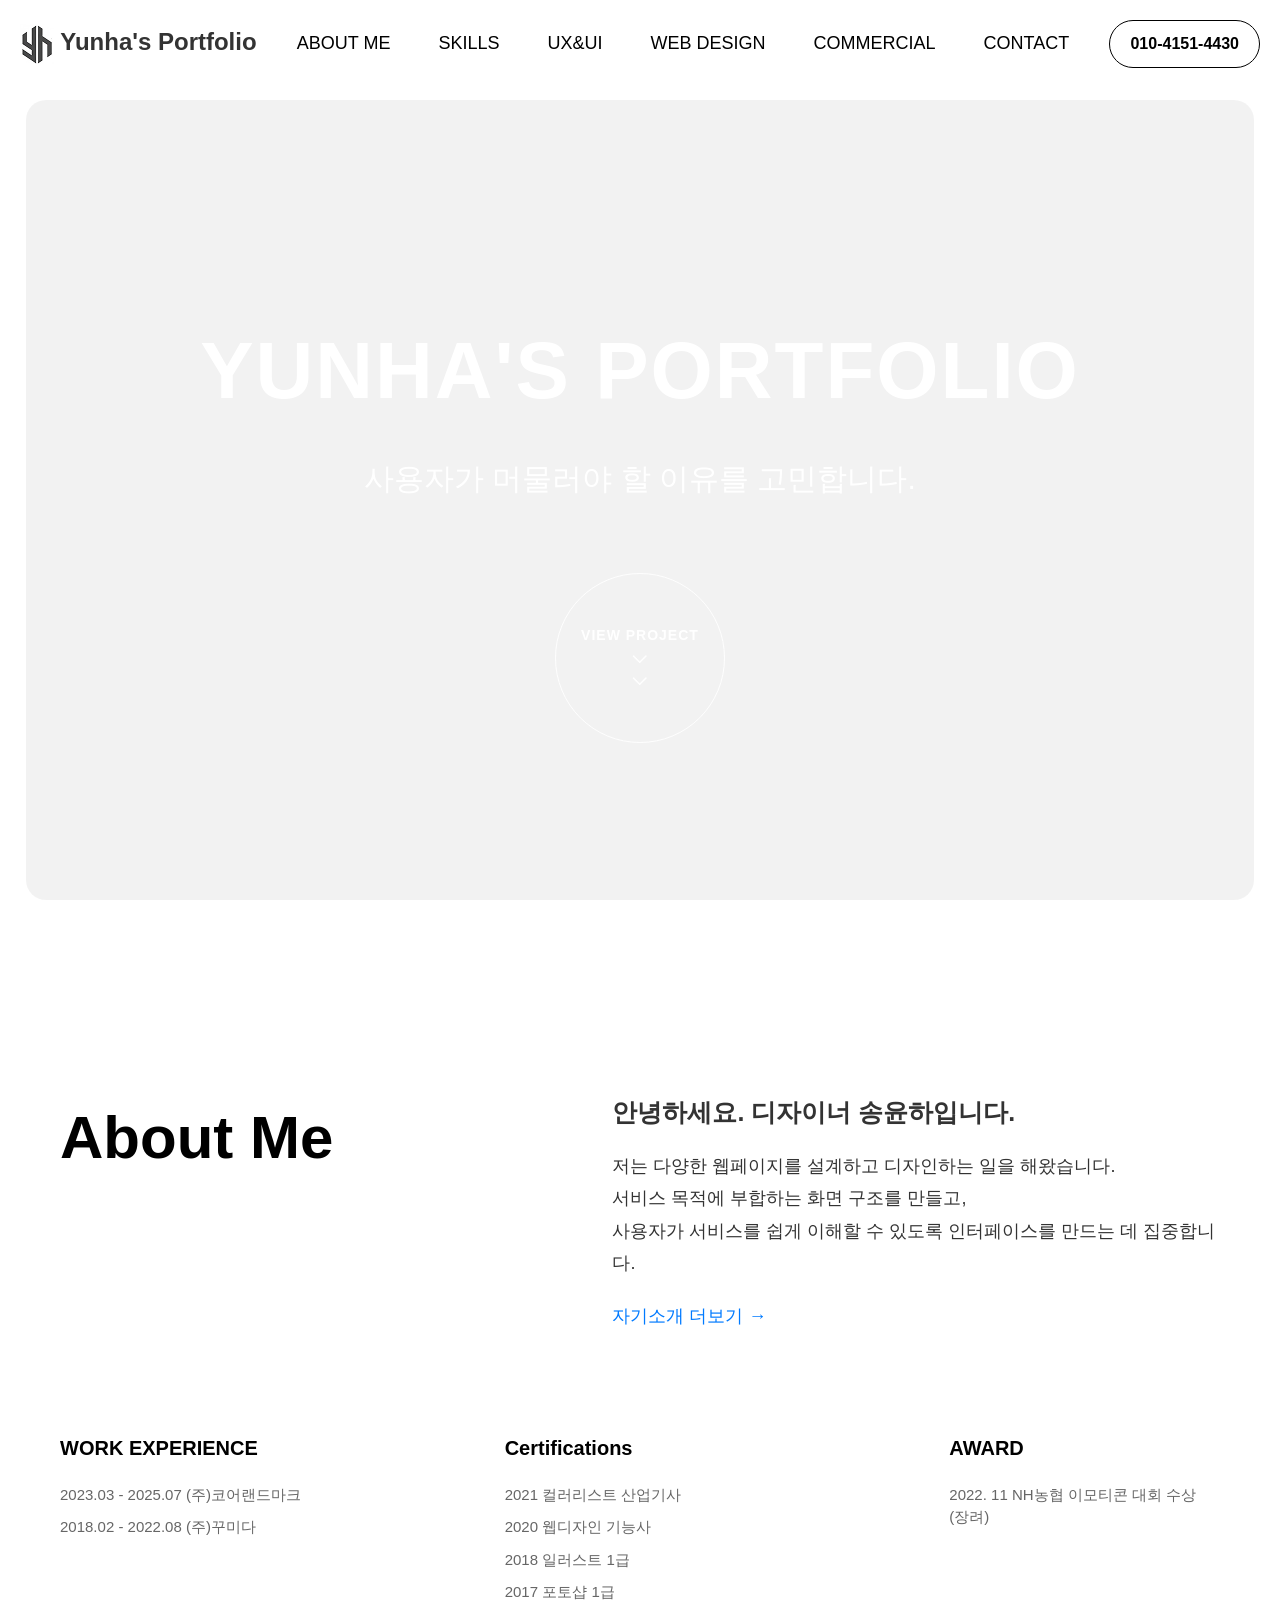
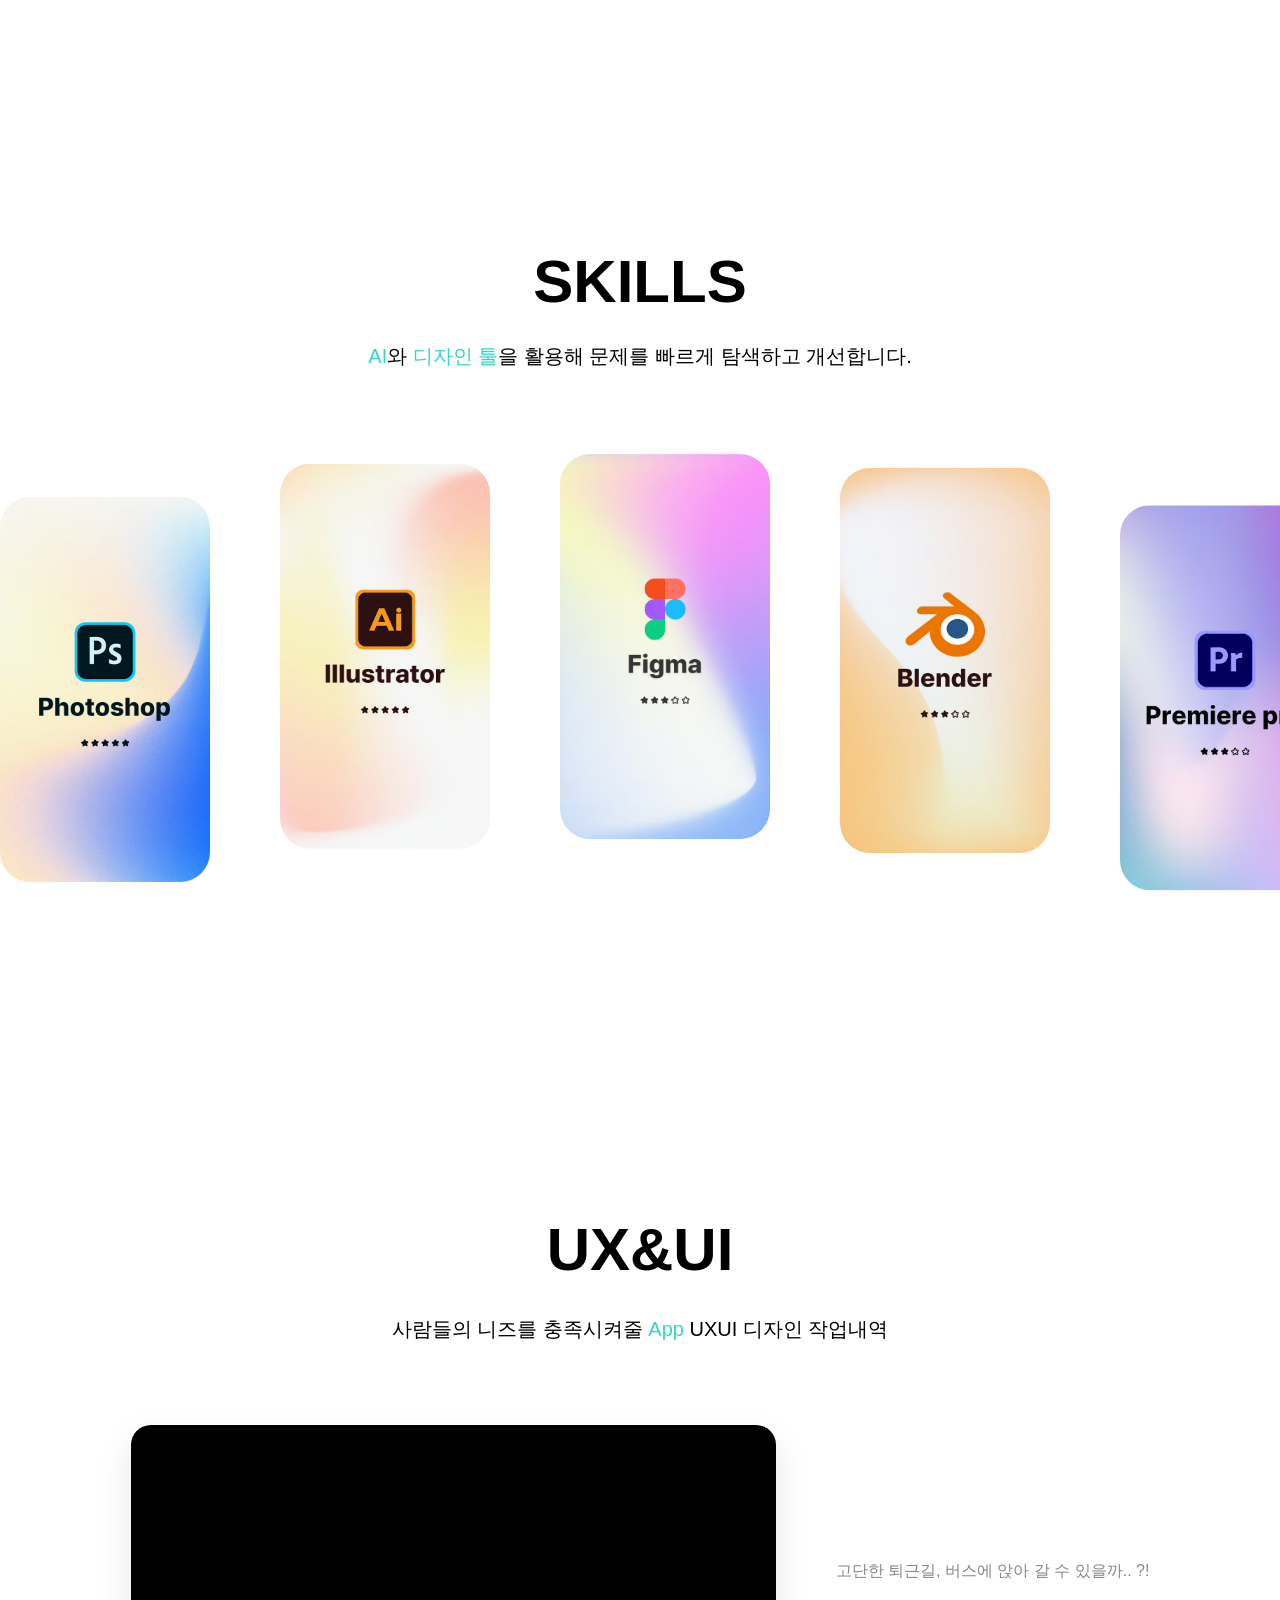
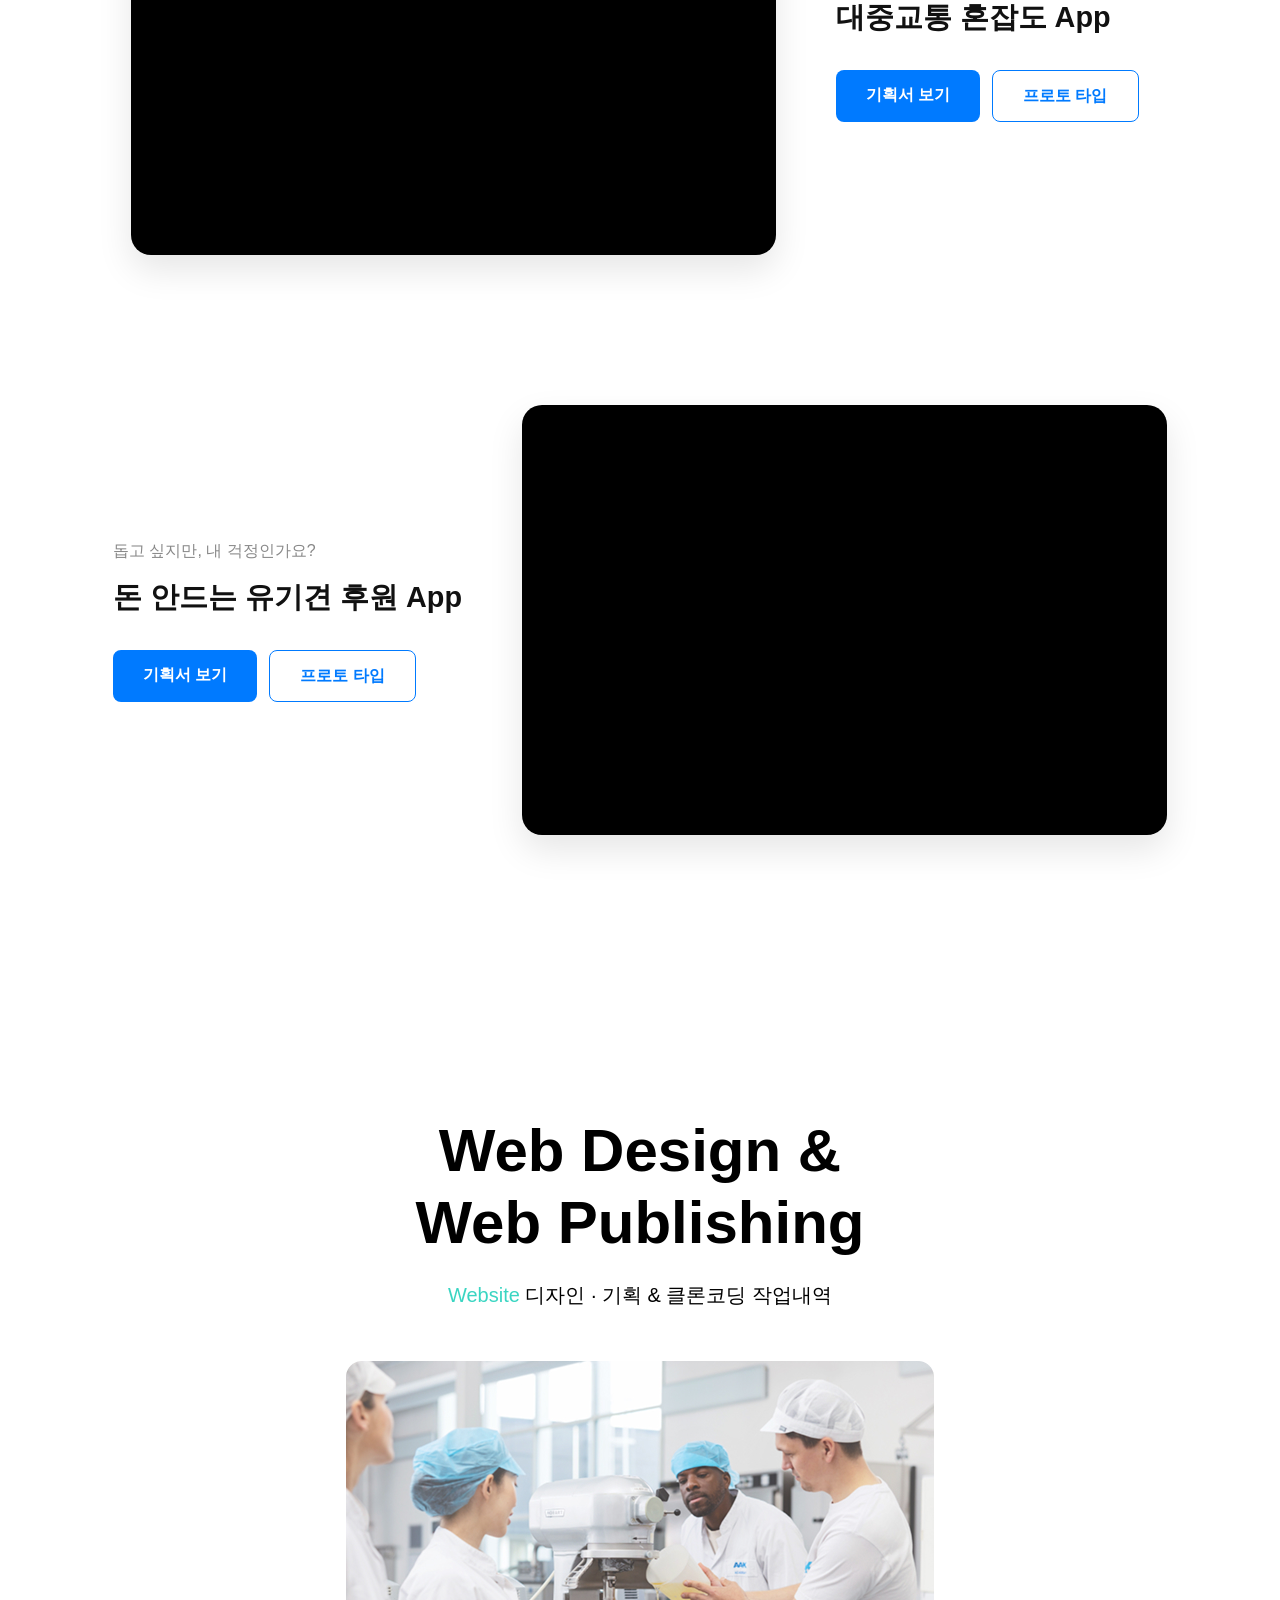
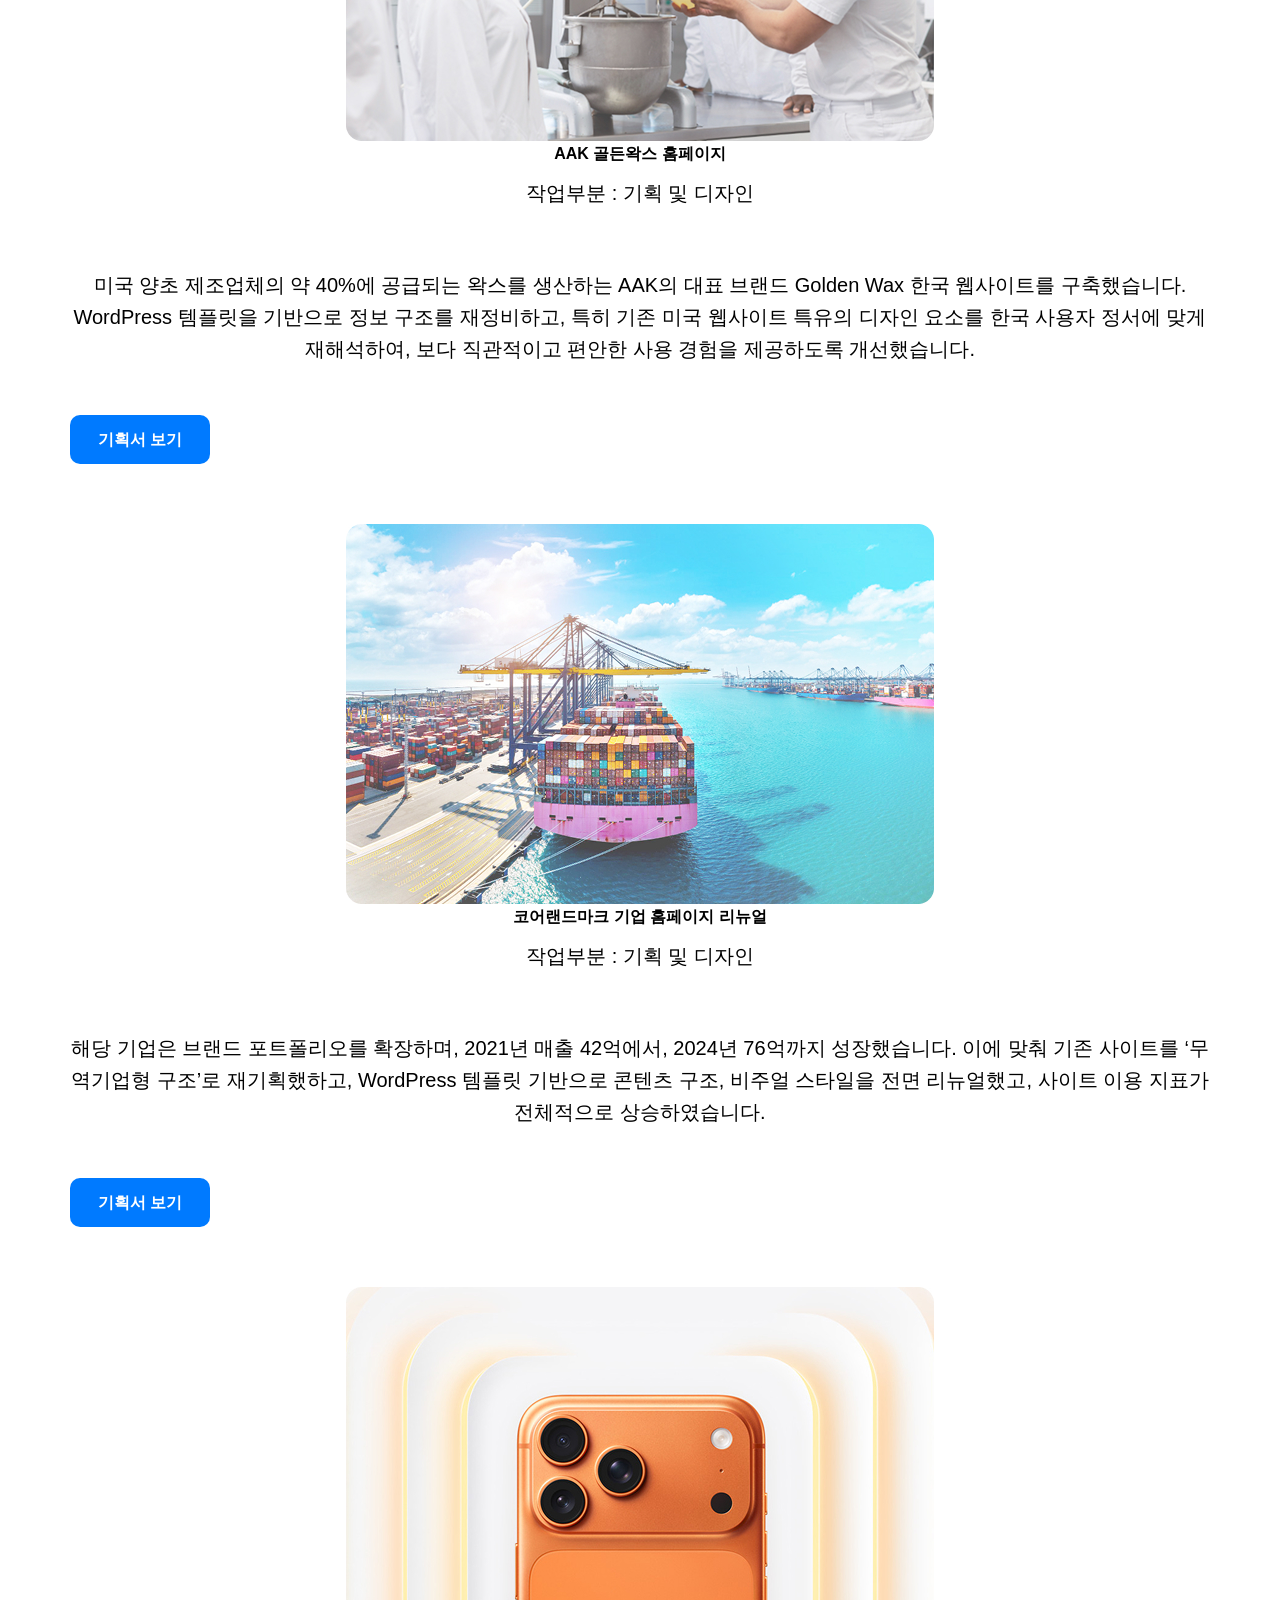
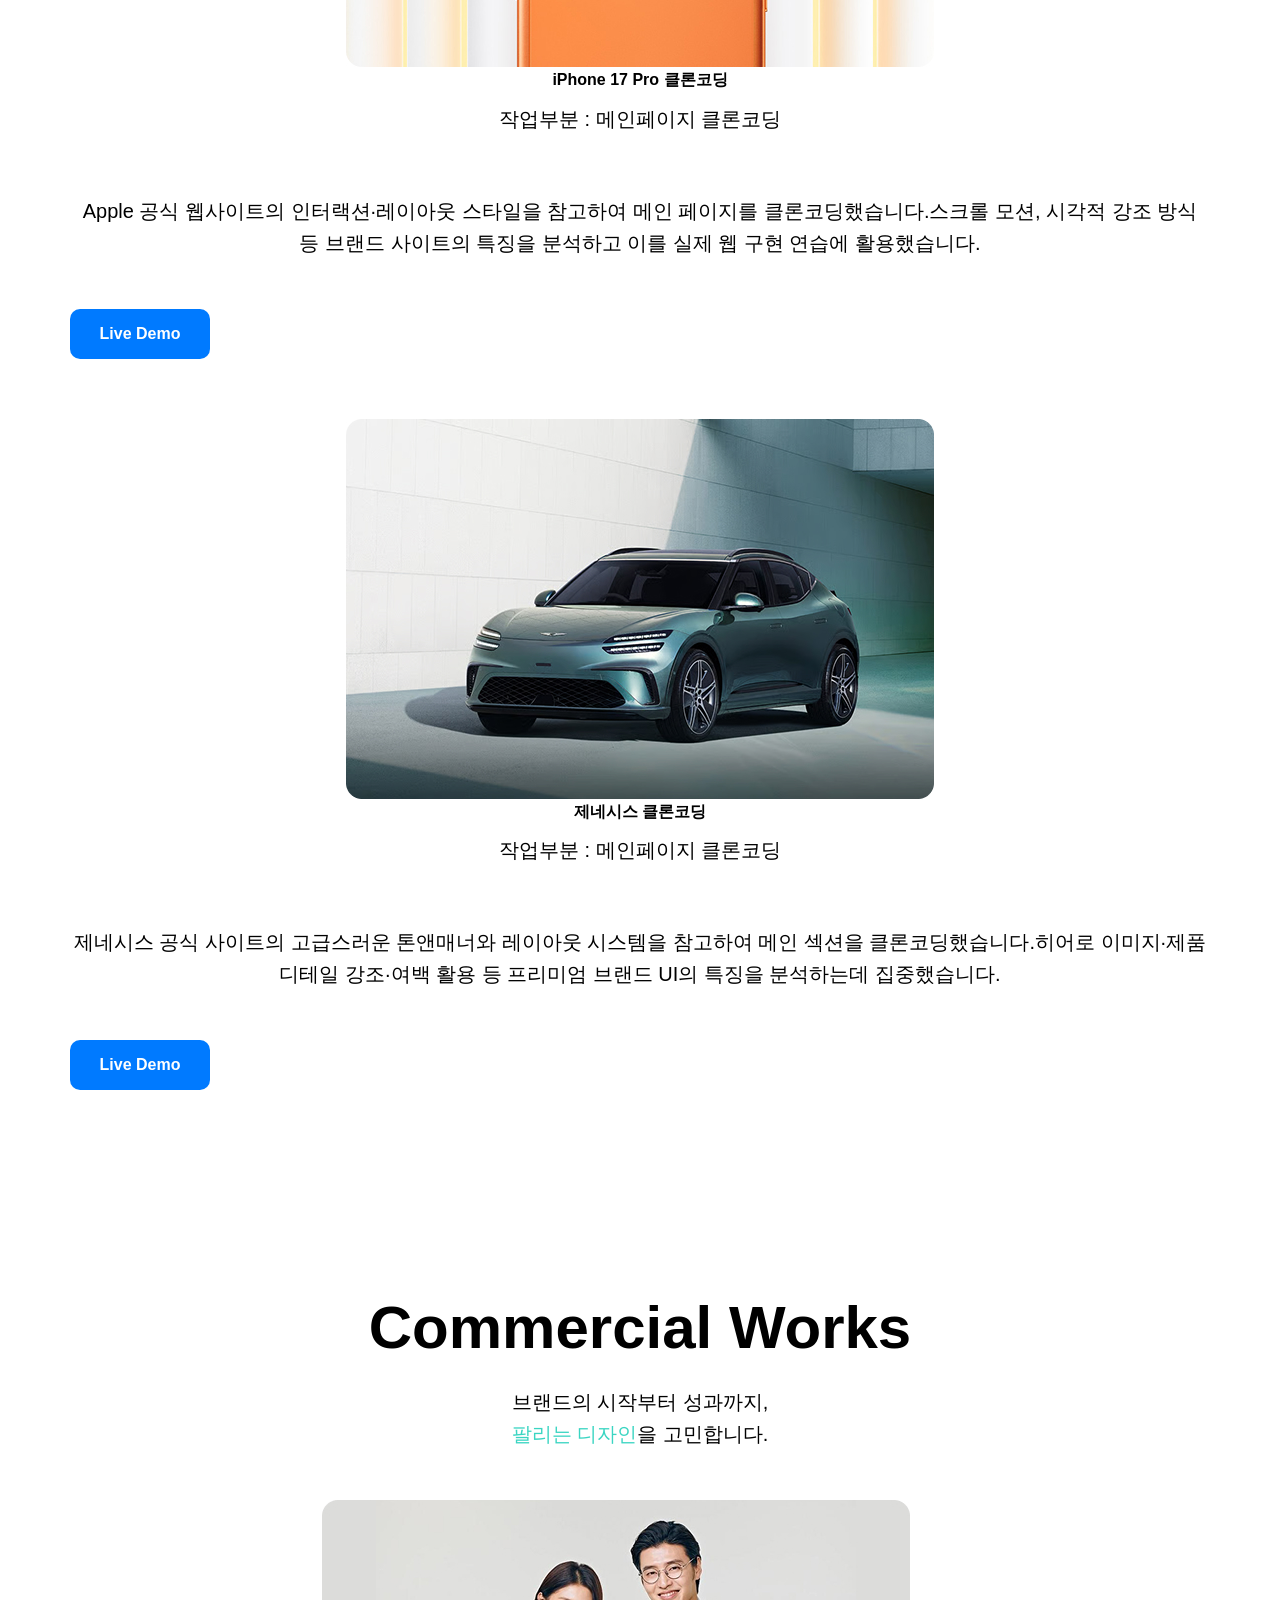
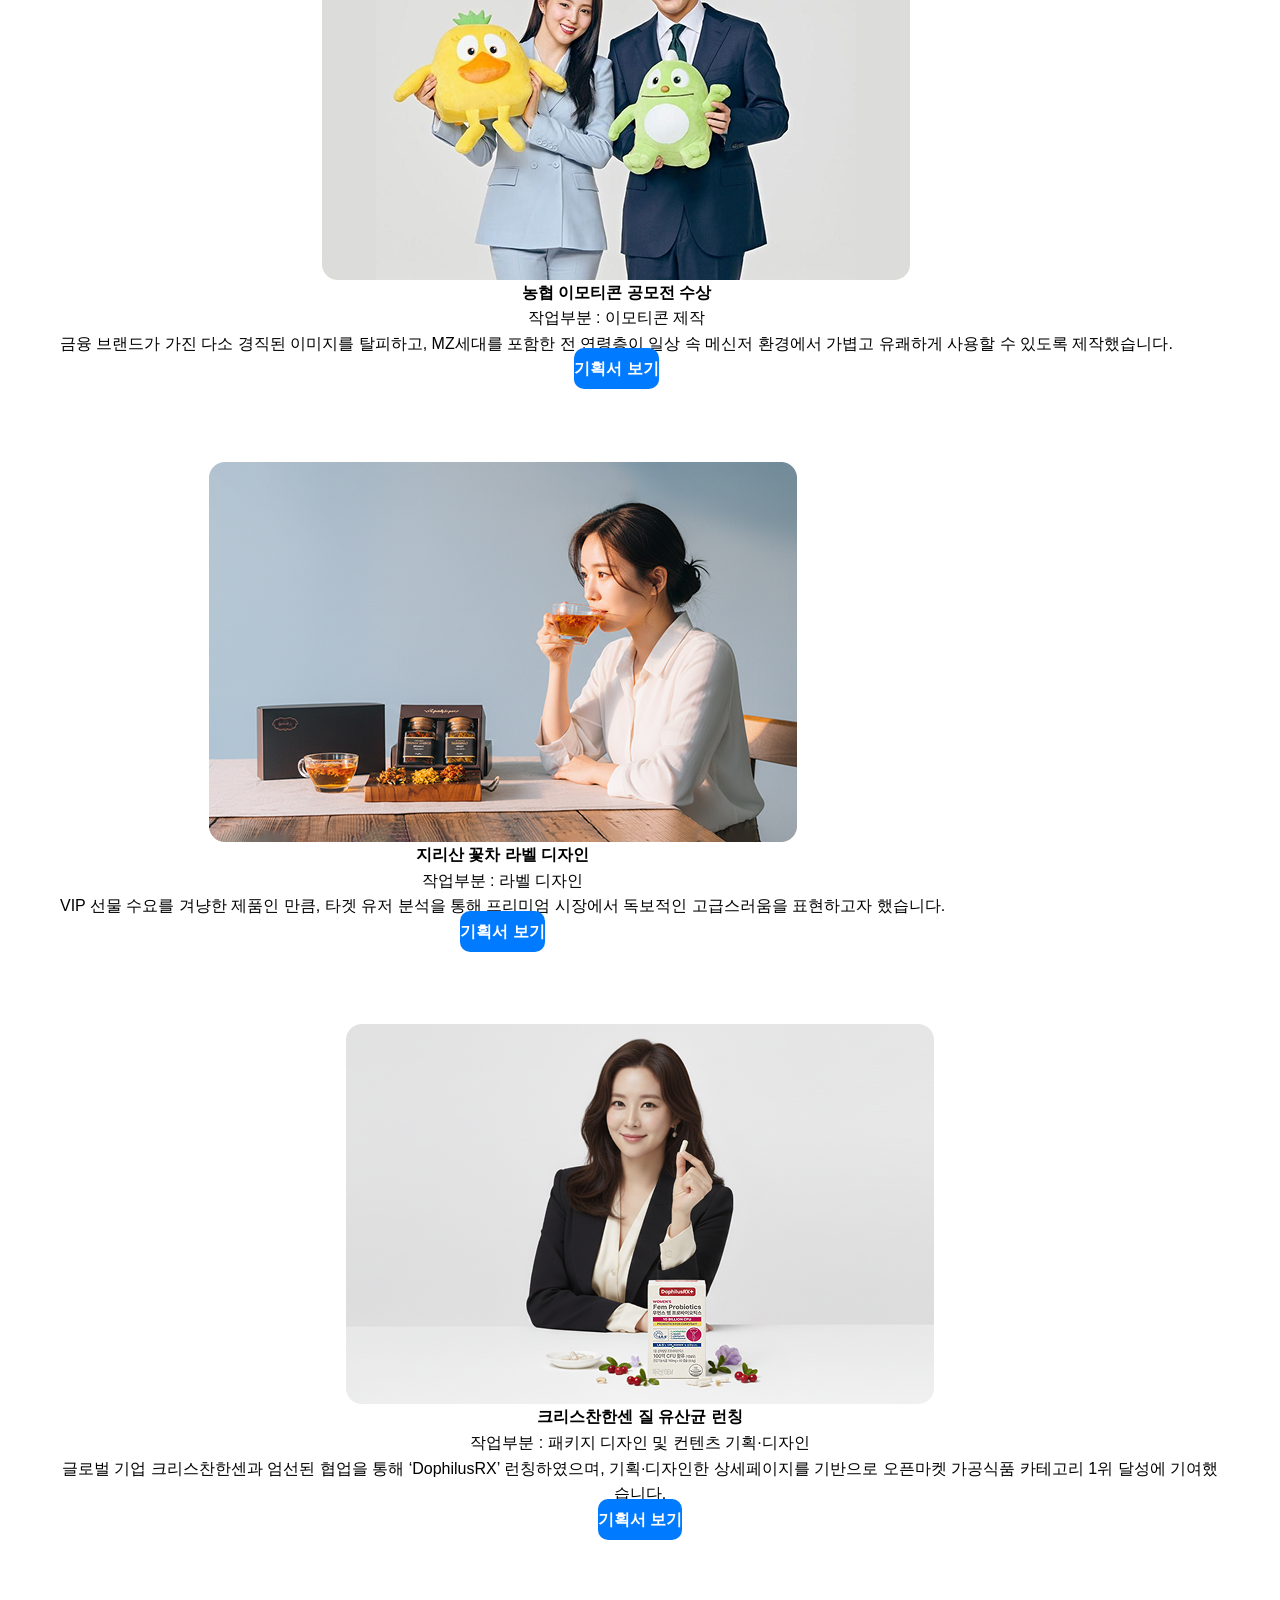
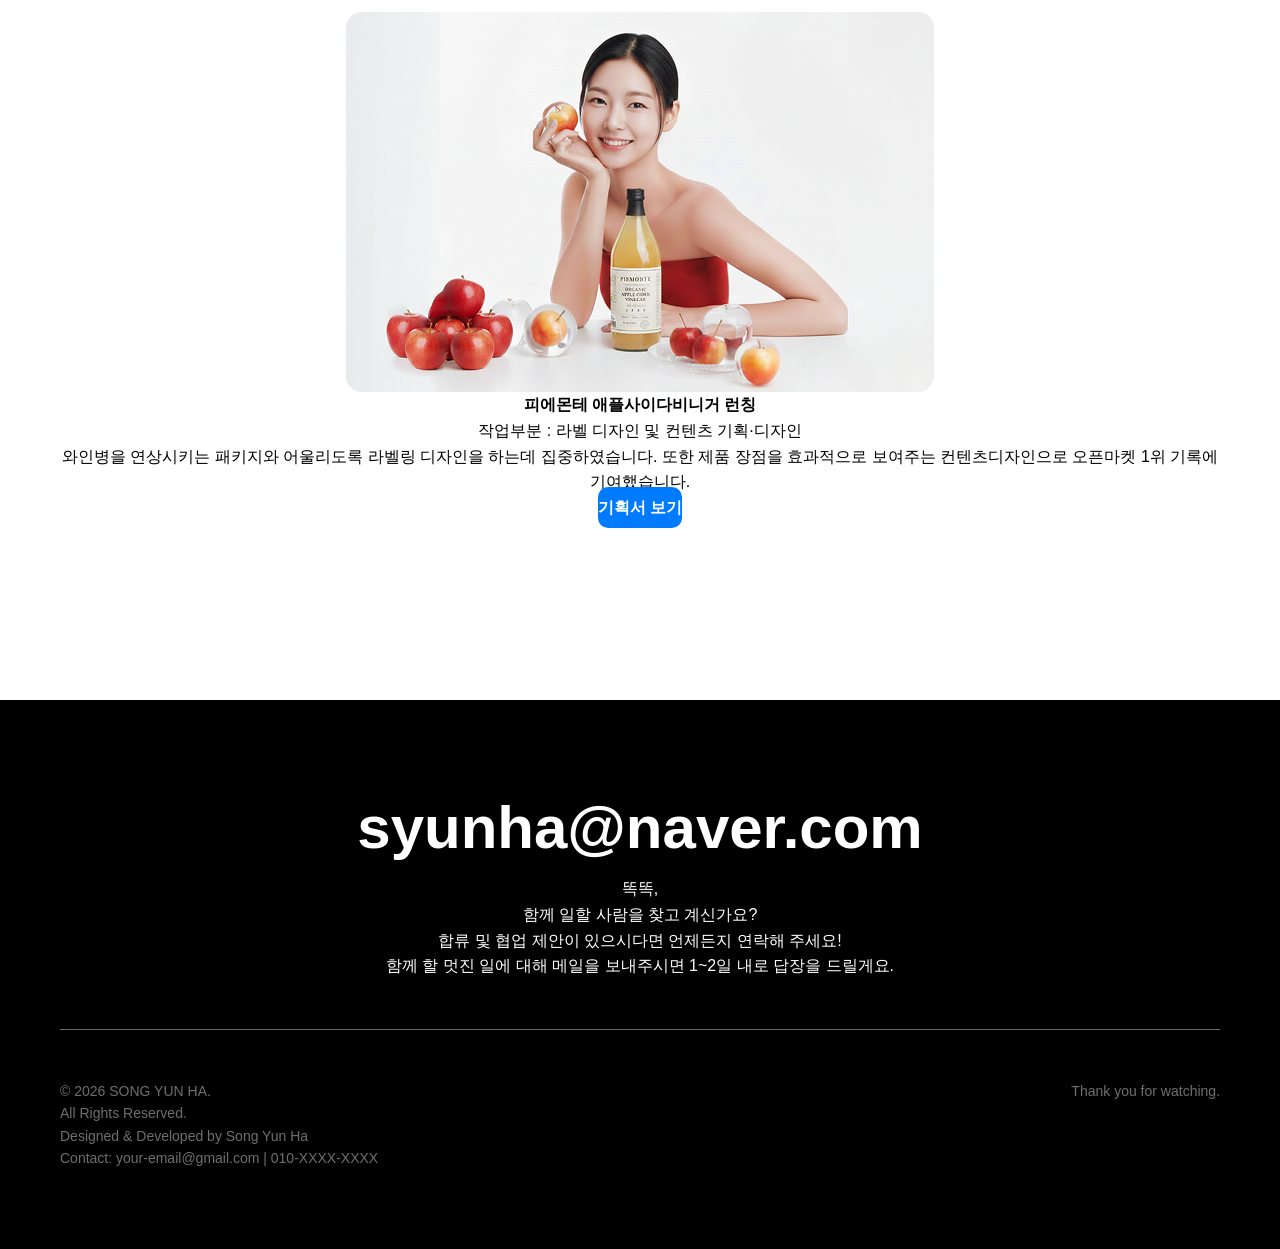
==== index.html @ 2dc56a73 "Update index.html" ====
<!DOCTYPE html>
<html lang="ko">
<head>
    <meta charset="UTF-8">
    <meta name="viewport" content="width=device-width, initial-scale=1.0">
    <title>Yunha's Portfolio</title>
    <link rel="stylesheet" href="style.css">
    <script src="script.js"></script>
</head>
<body>
    <div class="wrap">
        <header>
            <div class="header-container">
                <h1 div class="logo"><a href="https://syunha.github.io/yunha-portfolio/"><img src="img/logo.png" alt="Yunha's Portfolio"> Yunha's Portfolio</a></h1>
                <nav>
                    <ul class="nav-menu">
                        <li><a href="#about">ABOUT ME</a></li>
                        <li><a href="#skills">SKILLS</a></li>
                        <li><a href="#uxui">UX&UI</a></li>
                        <li><a href="#web">WEB DESIGN</a></li>
                        <li><a href="#commercial">COMMERCIAL</a></li>
                        <li><a href="#contact">CONTACT</a></li>
                    </ul>
                 </nav>
                 <div class="phone">010-4151-4430</div>
            </div>
        </header>
        <!--헤더종료-->
        <section class="hero">
            <div class="video-container">
                <video autoplay muted loop playsinline class="back-video">
                <source src="img/visual-movie.mp4" type="video/mp4">
            Your browser does not support the video tag.
                 </video>
            </div>
            <div class="overlay"></div>
            <div class="hero-content">
                <h1>YUNHA'S PORTFOLIO</h1>
                <p>사용자가 머물러야 할 이유를 고민합니다.</p>
                <a href="#about" class="view-project">VIEW PROJECT <br>⌵ <br>⌵</a>
            </div>
        </section>
        <!--hero end-->
        <section id="about" class="about-me">
            <div class="container">
                <div class="about-top">
                    <h2>About Me</h2>
                    <div class="intro-text">
                        <b>안녕하세요. 디자이너 송윤하입니다.</b><br>
                        <p>저는 다양한 웹페이지를 설계하고 디자인하는 일을 해왔습니다.<br>
                        서비스 목적에 부합하는 화면 구조를 만들고, <br>
                        사용자가 서비스를 쉽게 이해할 수 있도록 인터페이스를 만드는 데 집중합니다.</p>
                        <a class="me-more" target="_blank" href="https://brook-pruner-58c.notion.site/34ed8ecf4de480799799cbdf34595aac">자기소개 더보기 &rarr;</a>
                    </div>
                    
                </div>
                <!--어바웃 하단설명-->
                <div class="about-bottom">
                    <div class="WORK EXPERIENCE">
                        <h3>WORK EXPERIENCE</h3>
                        <ul>
                            <li>2023.03 - 2025.07 (주)코어랜드마크</li>
                            <li>2018.02 - 2022.08 (주)꾸미다</li>
                        </ul>
                    </div>
                    <div class="Certifications">
                        <h3>Certifications</h3>
                        <ul>
                            <li>2021 컬러리스트 산업기사 </li>
                            <li>2020 웹디자인 기능사</li>
                            <li>2018 일러스트 1급</li>
                            <li>2017 포토샵 1급</li>
                        </ul>
                    </div>
                    <div class="AWARD">
                        <h3>AWARD</h3>
                        <ul>
                            <li>2022. 11 NH농협 이모티콘 대회 수상 (장려)</li>
                        </ul>
                    </div>
                </div>        
            </div>
        </section>
        <!--aboutMe end-->
        <section id="skills" class="skills">
            <h3>SKILLS</h3>
            <p><span>AI</span>와 <span>디자인 툴</span>을 활용해 문제를 빠르게 탐색하고 개선합니다.</p>
            <div class="skills-wrapper">
                <ul class="skill-cards">
                    <li><img src="img/skill01.jpg"></li>
                    <li><img src="img/skill02.jpg"></li>
                    <li><img src="img/skill03.jpg"></li>
                    <li><img src="img/skill04.jpg"></li>
                    <li><img src="img/skill05.jpg"></li>
                    <li><img src="img/skill06.jpg"></li>
                    <li><img src="img/skill07.jpg"></li>
                    
                    <li><img src="img/skill01.jpg"></li>
                    <li><img src="img/skill02.jpg"></li>
                    <li><img src="img/skill03.jpg"></li>
                    <li><img src="img/skill04.jpg"></li>
                    <li><img src="img/skill05.jpg"></li>
                    <li><img src="img/skill06.jpg"></li>
                    <li><img src="img/skill07.jpg"></li>     
                </ul>
            </div>
        </section>
        <!--Skills end-->
<section id="uxui" class="uxui-section">
    <div class="container">
        <div class="uxui-header">
            <h3>UX&UI</h3>
            <p>사람들의 니즈를 충족시켜줄 <span>App</span> UXUI 디자인 작업내역</p>
        </div>

        <div class="uxui-list">
            <div class="uxui-item">
                <div class="uxui-video-box">
                    <video autoplay loop muted playsinline>
                        <source src="img/bus-passed-by.mp4" type="video/mp4">
                        브라우저가 비디오를 지원하지 않습니다.
                    </video>
                </div>
                <div class="uxui-text-box">
                    <p class="project-subtitle">고단한 퇴근길, 버스에 앉아 갈 수 있을까.. ?!</p>
                    <h4 class="project-title">대중교통 혼잡도 App</h4>
                    <p class="project-description"> </p>
                    <div class="uxui-btn-group">
                        <a href="#" class="btn-fill">기획서 보기</a>
                        <a href="#" class="btn-outline">프로토 타입</a>
                    </div>
                </div>
            </div>

            <div class="uxui-item">
                <div class="uxui-video-box">
                    <video autoplay loop muted playsinline>
                        <source src="img/cry_dog.mp4" type="video/mp4">
                        브라우저가 비디오를 지원하지 않습니다.
                    </video>
                </div>
                <div class="uxui-text-box">
                    <p class="project-subtitle">돕고 싶지만, 내
                        
                        
                        걱정인가요?</p>
                    <h4 class="project-title">돈 안드는 유기견 후원 App</h4>
                    <p class="project-description"></p>
                    <div class="uxui-btn-group">
                        <a href="#" class="btn-fill">기획서 보기</a>
                        <a href="#" class="btn-outline">프로토 타입</a>
                    </div>
                </div>
            </div>
        </div>
    </div>
</section>
        <!--UXUI end-->
        <section id="web" class="web">
            <div class="container">
                <h3>Web Design & <br> Web Publishing</h3>
                <p><span>Website</span> 디자인 · 기획 & 클론코딩 작업내역 </p>
                <div class="projects">
                    <!--web-card01-->
                    <a class="web-project-item" target="_blank" href="https://brook-pruner-58c.notion.site/AAK-34ed8ecf4de480ca98e1dc086113b2d6?pvs=143">
                        <img src="img/web01.jpg" alt="골든왁스홈페이지제작">
                        <h4>AAK 골든왁스 홈페이지 </h4>
                        <p>작업부분 : 기획 및 디자인</p>
                        <p>미국 양초 제조업체의 약 40%에 공급되는 왁스를 생산하는 AAK의 대표 브랜드 Golden Wax 한국 웹사이트를 구축했습니다. WordPress 템플릿을 기반으로 정보 구조를 재정비하고, 특히 기존 미국 웹사이트 특유의 디자인 요소를 한국 사용자 정서에 맞게 재해석하여, 보다 직관적이고 편안한 사용 경험을 제공하도록 개선했습니다.</p>
                        <div class="btns">
                            <span class="blue-btn">기획서 보기</span>
                        </div>
                    </a>
                    <!--web-card02-->
                    <a class="web-project-item" target="_blank" href="https://brook-pruner-58c.notion.site/34ed8ecf4de48092924ee8d7860ef06d?pvs=143">
                        <img src="img/web02.jpg" alt="기업홈페이지제작">
                        <h4>코어랜드마크 기업 홈페이지 리뉴얼</h4>
                        <p>작업부분 : 기획 및 디자인</p>
                        <p>해당 기업은 브랜드 포트폴리오를 확장하며, 2021년 매출 42억에서, 2024년 76억까지 성장했습니다. 이에 맞춰 기존 사이트를  ‘무역기업형 구조’로 재기획했하고, WordPress 템플릿 기반으로 콘텐츠 구조, 비주얼 스타일을 전면 리뉴얼했고, 사이트 이용 지표가 전체적으로 상승하였습니다.</p>
                        <div class="btns">
                             <span class="blue-btn">기획서 보기</span>
                        </div>
                    </a>
                    <!--web-card03-->
                    <a class="web-project-item" target="_blank">
                        <img src="img/web03.jpg" alt="아이폰17pro 클론코딩">
                        <h4>iPhone 17 Pro 클론코딩</h4>
                        <p>작업부분 : 메인페이지 클론코딩</p>
                        <p>Apple 공식 웹사이트의 인터랙션·레이아웃 스타일을 참고하여 메인 페이지를 클론코딩했습니다.스크롤 모션, 시각적 강조 방식 등 브랜드 사이트의 특징을 분석하고 이를 실제 웹 구현 연습에 활용했습니다.</p>
                        <div class="btns">
                            <span class="blue-btn">Live Demo</span>
                        </div>
                    </a>
                    <!--web-card04-->
                    <a class="web-project-item" target="_blank">
                        <img src="img/web04.jpg" alt="제네시스 클론코딩">
                        <h4>제네시스 클론코딩</h4>
                        <p>작업부분 : 메인페이지 클론코딩</p>
                        <p>제네시스 공식 사이트의 고급스러운 톤앤매너와 레이아웃 시스템을 참고하여 메인 섹션을 클론코딩했습니다.히어로 이미지·제품 디테일 강조·여백 활용 등 프리미엄 브랜드 UI의 특징을 분석하는데 집중했습니다.</p>
                        <div class="btns">
                            <span class="blue-btn">Live Demo</span>
                        </div>
                    </a>
                </div>
            </div>
        </section>
        <!--web end-->
        <section id="commercial" class="commercial-work">
            <div class="container">
                <h3>Commercial Works</h3>
                <p> 브랜드의 시작부터 성과까지,  <br> <span>팔리는 디자인</span>을 고민합니다. </p>
                <div class="project">
                    <!--web-card01-->
                    <a class="work-project-item" target="_blank" href="https://brook-pruner-58c.notion.site/NH-34ed8ecf4de48077bb7ec586a445d5c5?pvs=143">
                        <img src="img/work01.jpg" alt="농협공모전">
                        <h4>농협 이모티콘 공모전 수상</h4>
                        <p>작업부분 : 이모티콘 제작</p>
                        <p>금융 브랜드가 가진 다소 경직된 이미지를 탈피하고, 
                        MZ세대를 포함한 전 연령층이 
                        일상 속 메신저 환경에서 가볍고 유쾌하게 사용할 수 있도록 제작했습니다.
                        </p>
                        <div class="btns">
                            <span class="blue-btn">기획서 보기</span>
                        </div>
                    </a>
                    <!--web-card02-->
                    <a class="work-project-item" target="_blank" href="https://brook-pruner-58c.notion.site/34ed8ecf4de480e49a1cded2dd2a297a?pvs=143">
                        <img src="img/work02.jpg" alt="꽃차">
                        <h4>지리산 꽃차 라벨 디자인 </h4>
                        <p>작업부분 : 라벨 디자인</p>
                        <p>VIP 선물 수요를 겨냥한 제품인 만큼, 타겟 유저 분석을 통해 프리미엄 시장에서 독보적인 고급스러움을 표현하고자 했습니다.</p>
                        <div class="btns">
                            <span class="blue-btn">기획서 보기</span>
                        </div>
                    </a>
                    <!--web-card03-->
                    <a class="work-project-item" target="_blank" href="https://brook-pruner-58c.notion.site/34ed8ecf4de480ebadc7df8307a63fa1?pvs=143">
                        <img src="img/work03.jpg" alt="크리스찬한센 유산균">
                        <h4>크리스찬한센 질 유산균 런칭</h4>
                        <p>작업부분 : 패키지 디자인 및 컨텐츠 기획·디자인</p>
                        <p>글로벌 기업 크리스찬한센과 엄선된 협업을 통해 ‘DophilusRX’ 런칭하였으며, 기획·디자인한 상세페이지를 기반으로 오픈마켓 가공식품 카테고리 1위 달성에 기여했습니다.</p>
                        <div class="btns">
                            <span class="blue-btn">기획서 보기</span>
                        </div>
                    </a>
                    <!--web-card04-->
                    <a class="work-project-item" target="_blank" href="https://brook-pruner-58c.notion.site/34ed8ecf4de480d0826bfb5e28fa6d11?pvs=143">
                        <img src="img/work04.jpg" alt="피에몬테 애플사이다비니거">
                        <h4>피에몬테 애플사이다비니거 런칭</h4>
                        <p>작업부분 : 라벨 디자인 및 컨텐츠 기획·디자인</p>
                        <p>와인병을 연상시키는 패키지와 어울리도록 라벨링 디자인을 하는데 집중하였습니다. 또한 제품 장점을 효과적으로 보여주는 컨텐츠디자인으로 오픈마켓 1위 기록에 기여했습니다.</p>
                        <div class="btns">
                            <span class="blue-btn">기획서 보기</span>
                        </div>
                    </a>
                </div>  
            </div>
        </section>
        <!--work end-->
        <footer id="contact">
           <div class="container">
            <h3 >syunha@naver.com</h3>
            <p>똑똑, <br>함께 일할 사람을 찾고 계신가요?<br>
                합류 및 협업 제안이 있으시다면 언제든지 연락해 주세요!<br>
                함께 할 멋진 일에 대해 메일을 보내주시면 1~2일 내로 답장을 드릴게요.
            </p>
            <div class="myinfo">
                <p>© 2026 SONG YUN HA. <br>
                All Rights Reserved. <br>
                Designed & Developed by Song Yun Ha  <br>
                Contact: your-email@gmail.com | 010-XXXX-XXXX</p>
                <p>Thank you for watching.</p>
                
            </div>
            
        </div> 
        </footer>
    </div>
</body>
</html>
---- style.css ----
/*-초기화-*/

* {
    margin: 0;
    padding: 0;
    box-sizing: border-box;
}
html{
    scroll-behavior: smooth;
}
body {
     font-family: 'Pretendard', sans-serif; line-height: 1.6;
      color: black; 
    }

a {
    text-decoration: none;
    color: inherit;
}

li {
    list-style: none;
}

img {
    max-width: 100%;
    vertical-align: middle;
}

/*-------공통 레이아웃 컨테이너 -----------*/
.container {
    width: 100%;
    max-width: 1200px; /* 시안 기준 너비 */
    margin: 0 auto;    /* 중앙 정렬 */
    padding: 80px 20px; /* 섹션 간 간격 */
    
}
.container h3{
    font-size: 60px;
    
}
.container > p{
    text-align: center;
}
/*------header------------*/
header {
    
    width: 100%;
    position: fixed;
    top: 0;
    background: rgba(255,255,255,0.9);
    z-index: 1000;
    color: black;
}
.header-container{
    display: flex;
    justify-content: space-between;
    align-items: center;
    padding: 20px;
}

.nav-menu {
    display: flex;
    list-style: none;
    gap: 48px;
}

header h1{
    font-size: 24px;
    color: #333;
}
header ul li a{
    font-size: 18px;
    font-weight: 450;
}
header .phone{
    border: 1px solid black;
    padding: 10px 20px;
    border-radius: 30px;
    font-weight: bold;
    background-color: white;
}

/*------hero------------*/
.hero {
    position: relative; /* 영상과 오버레이의 기준점 */
    width: 96%;
    height: 800px;
    display: flex;
    justify-content: center;
    align-items: center;
    overflow: hidden; /* 영상이 삐져나가지 않게 */
    color: #fff;
    margin: 100px auto;
    border-radius: 20px;
}
/* 영상 컨테이너 */
.video-container {
    position: absolute;
    top: 0;
    left: 0;
    width: 100%;
    height: 100%;
    z-index: -2; /* 가장 뒤로 보내기 */
}

.back-video {
    width: 100%;
    height: 100%;
    object-fit: cover; /* 중요: 영상 비율 유지하며 꽉 채움 */
}

/* 어두운 오버레이 (영상이 밝으면 글자가 안 보이므로 필수) */
.overlay {
    position: absolute;
    top: 0;
    left: 0;
    width: 100%;
    height: 100%;
    background: rgba(0, 0, 0, 0.05); /* 숫자를 조절해 밝기 조절 */
    z-index: -1; /* 영상보다는 위, 글자보다는 아래 */
}

/* 중앙 콘텐츠 */
.hero-content {
    text-align: center;
    z-index: 1; /* 가장 위로 올림 */
}

.hero-content h1 {
    font-size: 5rem; /* 시안에 맞춰 조절 */
    font-weight: 900;
    letter-spacing: 2px;
    margin-bottom: 20px;
    padding-top: 50px;
}
.hero-content p{
    font-size: 30px;
    margin-bottom: 70px;
}
.hero-content .view-project {
    display: inline-flex; /* 텍스트와 화살표(⌵) 수직 중앙 정렬 */
    justify-content: center;
    align-items: center;
    width: 170px; /* 버튼의 지름 (동그란 원의 크기) */
    height: 170px; 
    border-radius: 50%; /* 완벽한 원형 생성 */
    
    /* 시안처럼 폰트 스타일링 */
    font-family: 'Montserrat', sans-serif; /* 영문 Montserrat 폰트 사용 추천 */
    font-size: 14px;
    font-weight: 600;
    letter-spacing: 1px; /* 자간을 살짝 벌려 세련미 추가 */
    text-decoration: none; /* a 태그 밑줄 제거 */
    
    /* 6. 시안처럼 테두리 및 배경 설정 (호버 전) */
    border: 1px solid rgba(255, 255, 255, 0.9); /* 연한 흰색 테두리 */
    background-color: transparent; /* 투명 배경 */
    color: #fff; /* 글자색 흰색 */
    
    /* 7. 트랜지션 (호버 시 부드러운 변화) */
    transition: all 0.5s ease;
    
    cursor: pointer;
    position: relative;
}
/* 8. 호버 시 효과 (색상이 차오르는 느낌) */
.view-project:hover {
    border-color: #007AFF; /* 테두리 색상 파란색으로 변경 */
    color: #fff; /* 글자색 흰색 유지 */
    box-shadow: 0 10px 30px rgba(0, 122, 255, 0.3); /* 은은한 파란색 그림자 추가 */
}

/* =========================================
   9. 호버 시 배경색이 차오르는 가상 요소 (After)
   ========================================= */
.view-project::after {
    content: '';
    position: absolute;
    top: 50%;
    left: 50%;
    transform: translate(-50%, -50%) scale(0); /* 처음에는 중앙에서 크기가 0 */
    width: 100%;
    height: 100%;
    background-color: #007AFF; /* 차오를 파란색 */
    border-radius: 50%; /* 원형 유지 */
    z-index: -1; /* 텍스트보다 뒤에 배치 */
    transition: all 0.4s ease; /* 호버 시 나타나는 속도 */
}

/* 10. 호버 시 가상 요소 크기 키우기 */
.view-project:hover::after {
    transform: translate(-50%, -50%) scale(1); /* 크기가 100%로 확대되며 색이 차오름 */
}
/*------about-me------------*/
.about-me {
    padding: 10px 0; /* 위아래 섹션 여백 */
}

/* 1. 상단 영역: 2단 레이아웃 */
.about-top {
    display: flex;
    justify-content: space-between; /* 좌우 끝으로 밀기 */
    align-items: flex-start;
    margin-bottom: 80px; /* 상단과 하단 사이 간격 */
}

.about-top h2 {
    font-size: 60px; /* 시안처럼 큼직하게 */
    font-weight: bold;
    flex: 1; /* 왼쪽 공간 차지 */
}

.about-top .intro-text {
    flex: 1.1; /* 소개글 공간을 제목보다 조금 더 넓게 */
    font-size: 18px;
    line-height: 1.8;
    color: #333;
}

/* 2. 하단 영역: 3단 레이아웃 */
.about-bottom {
    display: flex;
    justify-content: space-between; /* 3개 요소를 균등 간격으로 */
    gap: 15%; /* 박스 사이 간격 */
    /* border-top: 1px solid #000; 시안에 있는 검정 구분선 */
    padding-top: 20px;
}

/* 3단 각각의 박스 설정 */
.about-bottom > div {
    flex: 1; /* 3개가 정확히 1:1:1 비율로 나뉨 */
}

.about-bottom h3 {
    font-size: 20px;
    font-weight: bold;
    margin-bottom: 20px;
    color: #000;
}

.about-bottom ul {
    list-style: none; /* 불렛 제거 */
    padding: 0;
}

.about-bottom li {
    font-size: 15px;
    color: #666;
    margin-bottom: 10px;
    line-height: 1.5;
}

.about-me .about-top .intro-text b{
    font-size: 25px;
    font-weight: 600;
}
.about-me .about-top .intro-text p{
    margin-top: 15px;
    margin-bottom: 20px;
}


.me-more {
    display: inline-block; /* 이동 효과를 위해 블록 요소 성질을 줍니다 */
    text-decoration: none;
    color: #007AFF; /* 원하는 색상으로 변경 */
    font-weight:400;
    transition: transform 0.3s ease; /* 0.3초 동안 부드럽게 움직이도록 설정 */
}

/* 마우스를 올렸을 때(hover) 효과 */
.me-more:hover {
    opacity: 0.7;
    transform: translateX(10px); /* 오른쪽으로 10px 이동 */
}

/*------skills------------*/
.skills {
    text-align: center;
    width: 100%;
    overflow: hidden; 
    padding: 130px 0 100px; /* 위아래 여백을 더 넓게 해서 궤도 공간 확보 */
}
.skills h3{
    font-size: 60px;
}
.skills p{
    padding-top: 10px;
    font-size: 20px;
}
.skills span{
    color:#3AD5C2 ;
}

.skills-wrapper {
    display: flex;
    align-items: center;
    height: 550px; /* 타원이 그려질 전체 높이를 넉넉히 잡습니다 */
    overflow: visible;
}

.skill-cards {
    display: flex;
    list-style: none;
    padding: 0;
    margin: 0;
    gap: 70px; /* 간격은 70px 유지 */
    will-change: transform;
    width: max-content; /* 자식 요소 너비만큼 길어지게 설정 */
}

.skill-cards li {
    width: 210px; /* 카드 크기를 적절히 조절 */
    flex-shrink: 0;
}
.skill-cards li img {
    width: 100%;
    /* 3. 디자인의 생명인 보더 레디우스 추가 */
    border-radius: 30px; 
    /* 이미지 하단이 삐져나오지 않게 방지 */
    overflow: hidden;
    /* 약간의 입체감을 위한 은은한 그림자 */
    /* box-shadow: 0 15px 35px rgba(0,0,0,0.1); */
    display: block;
}


/*------UX&UI------------*/
/* UXUI 섹션 전체 스타일 */
/* 1. 리스트 및 아이템 기본 레이아웃 */
.uxui-section{
    padding: 100px 0 120px;
}


.uxui-header {
    width: 100%;
    text-align: center; /* 텍스트 중앙 */
    margin-bottom: 80px;
    display: flex;
    flex-direction: column;
    align-items: center; /* 내부 요소들 가로 중앙 */
    justify-content: center;
}

.uxui-header h3 {
    font-size: 60px;
    font-weight: 800;
    margin-bottom: 15px;
}

.uxui-header p {
    font-size: 20px;
    margin: 0;
}

.uxui-header p span {
    color: #3AD5C2;
}

/* 2. 리스트 레이아웃 */
.uxui-list {
    display: flex;
    flex-direction: column;
    gap: 150px; 
}

.uxui-item {
    display: flex;
    align-items: center;
    justify-content: center;
    gap: 60px;
    max-width: 1200px;
    margin: 0 auto;
}

/* 지그재그 교차 설정 */
.uxui-item:nth-child(even) {
    flex-direction: row-reverse;
}

/* 3. 비디오 박스 (요청 수치: 640px + 5px = 645px) */
.uxui-video-box {
    flex: 0 0 645px; /* 645px로 확장 */
    width: 645px;
    height: 430px; /* 높이는 430px 유지 */
    border-radius: 20px;
    overflow: hidden;
    box-shadow: 0 15px 35px rgba(0,0,0,0.1);
    background-color: #000;
}

.uxui-video-box video {
    width: 100%;
    height: 100%;
    object-fit: cover;
    display: block;
}

/* 4. 텍스트 박스 */
.uxui-text-box {
    flex: 0 1 470px;
    text-align: left;
}

.project-subtitle {
    font-size: 1rem;
    color: #888;
    margin-bottom: 10px;
    word-break: keep-all;
}

.project-title {
    font-size: 1.8rem;
    font-weight: 700;
    margin-bottom: 18px;
    color: #111;
}

.project-description {
    font-size: 0.95rem;
    line-height: 1.75;
    color: #555;
    margin-bottom: 30px;
    word-break: keep-all;
}

/* 5. 파란색 버튼 디자인 & 호버 효과 (유지) */
.uxui-btn-group {
    display: flex;
    gap: 12px;
}

.btn-fill {
    display: inline-block;
    background-color: #007AFF;
    color: #fff;
    padding: 12px 30px;
    border-radius: 8px;
    font-weight: 600;
    text-decoration: none;
    transition: all 0.3s ease;
}

.btn-fill:hover {
    background-color: #0056b3;
    transform: translateY(-2px);
    box-shadow: 0 5px 15px rgba(0,122,255,0.3);
}

.btn-outline {
    display: inline-block;
    border: 1px solid #007AFF;
    color: #007AFF;
    padding: 12px 30px;
    border-radius: 8px;
    font-weight: 600;
    text-decoration: none;
    transition: all 0.3s ease;
}

.btn-outline:hover {
    background-color: rgba(0, 122, 255, 0.05);
    transform: translateY(-2px);
}

/* 6. 반응형 모바일 */
@media (max-width: 1024px) {
    .uxui-item, .uxui-item:nth-child(even) {
        flex-direction: column;
        gap: 30px;
        padding: 0 20px;
    }
    .uxui-video-box {
        width: 100%;
        height: auto;
        aspect-ratio: 645 / 430;
        flex: 0 0 auto;
    }
    .uxui-text-box {
        max-width: 100%;
        text-align: center;
    }
    .uxui-btn-group {
        justify-content: center;
    }
}





/*------web------------*/
/* 1. 섹션 전체 레이아웃 */
.web {
    padding: 0 50px 0;
    text-align: center;
}

.web h3 {
    font-weight: 800;
    line-height: 1.2;
    margin-bottom: 10px;
}

.web p {
    padding-top: 10px;
    font-size: 20px;
    margin-bottom: 50px;
}
.web span{
    color: #3AD5C2;
}

/* 2. 프로젝트 리스트 (2x2 그리드 설정) */
.web .projects {
    display: flex;
    flex-wrap: wrap; /* 자식이 많으면 다음 줄로 넘김 */
    justify-content: space-between;
    gap: 60px 40px; /* 상하 간격 60px, 좌우 간격 40px */
}

/* 3. 개별 프로젝트 아이템 (너비를 50%에서 gap을 뺀 만큼 설정) */
.web-project-item01 {
    width: calc(50% - 20px); /* 한 줄에 두 개씩 배치 */
    text-align: left;
}

.web-project-item01 img {
    width: 100%;
    height: auto;
    border-radius: 20px;
    margin-bottom: 20px;
    box-shadow: 0 10px 30px rgba(0,0,0,0.05);
    transition: all 0.3s ease;
    
}


.web-project-item01 h4 {
    font-size: 28px;
    font-weight: bold;
    margin-bottom: 12px;
}

.web-project-item01 p {
    font-size: 15px;
    line-height: 1.6;
    margin-bottom: 5px; /* 설명 텍스트 간격 조절 */
    color: #333;
}

/* 4. 버튼 커스텀 (Web 섹션은 버튼이 하나이므로 정렬 조정) */
.web .btns {
    margin-top: 20px;
    display: flex;
}

.web .btns .blue-btn {
    width: 140px; /* 버튼이 너무 길지 않게 고정 너비 지정 */
    padding: 12px 0;
    border-radius: 10px;
    background-color: #007AFF;
    color: #fff;
    border: none;
    font-weight: 600;
    cursor: pointer;
}
.web .btns .blue-btn:hover {
    background-color: #0056b3;
}
/*------work------------*/
/* 1. 섹션 기본 설정 */
/* 1. 섹션 전체 레이아웃 */

.commercial-work {
    padding: 30px 0 100px;
    text-align: center;
}
.commercial-work h3{
    font-weight: 800;
}

.commercial-work .container > p{
    padding-top: 10px;
    font-size: 20px;
    margin-bottom: 50px;
}
.commercial-work .container > p span{
    color: #3AD5C2;
}

/* 2. 프로젝트 리스트 (2단 배열 설정) */
.commercial-work .project {
    display: flex;
    flex-wrap: wrap; /* 2개 넘어가면 다음 줄로 */
    justify-content: space-between;
    gap: 80px 40px; /* 상하 간격을 80px로 넓게 잡아서 프로젝트 간 독립성 부여 */
}

/* 3. 개별 아이템 (50%에서 간격 절반 뺀 값) */
.work-project-item01 {
    width: calc(50% - 20px); /* 2열 배치의 핵심 */
    text-align: left;
}

.work-project-item01 img {
    width: 100%;
    /* 2단일 때는 4:3이나 16:9 비율이 시원해 보입니다 */
    aspect-ratio: 16 / 10; 
    object-fit: cover;
    border-radius: 20px;
    margin-bottom: 24px;
    transition: 0.3s ease;
}


.work-project-item01 h4 {
    font-size: 28px; /* 이미지가 커진 만큼 제목 크기도 살짝 키웠습니다 */
    font-weight: 700;
    margin-bottom: 12px;
    color: #222;
}

.work-project-item01 p {
    font-size: 15px;
    line-height: 1.7;
    margin-bottom: 6px;
    color: #444;
}

/* 4. 버튼 정렬 */
.commercial-work .blue-btn {
    width: 140px;
    padding: 12px 0;
    border-radius: 10px;
    background-color: #007AFF;
    color: #fff;
    border: none;
    font-weight: 600;
    cursor: pointer;
    margin-top: 20px;
}
.blue-btn:hover {
    background-color: #0056b3;
}
/*------footer------------*/

footer{
    text-align: center;
    background-color: #000;
    color: #fff;
}
footer .myinfo{
    margin-top: 50px;
    padding-top: 50px;
    border-top: 1px solid #666;
    font-size: 14px;
    color: #6e6e6e;
    display: flex;
    justify-content: space-between;
    text-align: left;
}


@keyframes blink {
    0%, 100% { border-color: transparent; }
    50% { border-color: #007AFF; }
}







/*---------------*/
@media screen and (max-width: 1200px) {
    /* 1. 헤더 내부 여백과 간격을 좁힙니다 */
    header .container {
        padding: 0 20px; /* 양옆 여백을 살짝 줄임 */
        justify-content: space-between; /* 양 끝으로 밀착 */
    }

    /* 2. 네비게이션 메뉴 사이의 간격을 줄입니다 */
    header nav ul {
        gap: 15px; /* 기존에 40~50px였다면 절반 정도로 축소 */
    }

    header nav ul li a {
        font-size: 16px; /* 폰트 크기를 1~2px 줄여서 공간 확보 */
    }

    /* 3. 전화번호 영역 찌부 방지 */
    .header-phone {
        font-size: 14px; /* 번호 폰트 크기 조절 */
        white-space: nowrap; /* ★핵심: 번호가 절대 두 줄로 꺾이지 않게 고정 */
        letter-spacing: -0.5px; /* 자간을 살짝 좁혀서 공간 확보 */
    }

    .nav-menu{
        gap: 20px;
    }
    h1 a{
        font-size: 18px;
    }
}


@media screen and (max-width: 1000px) {
    /* 내비게이션(메뉴) 숨기기 */
    header nav {
        display: none;
    }
}
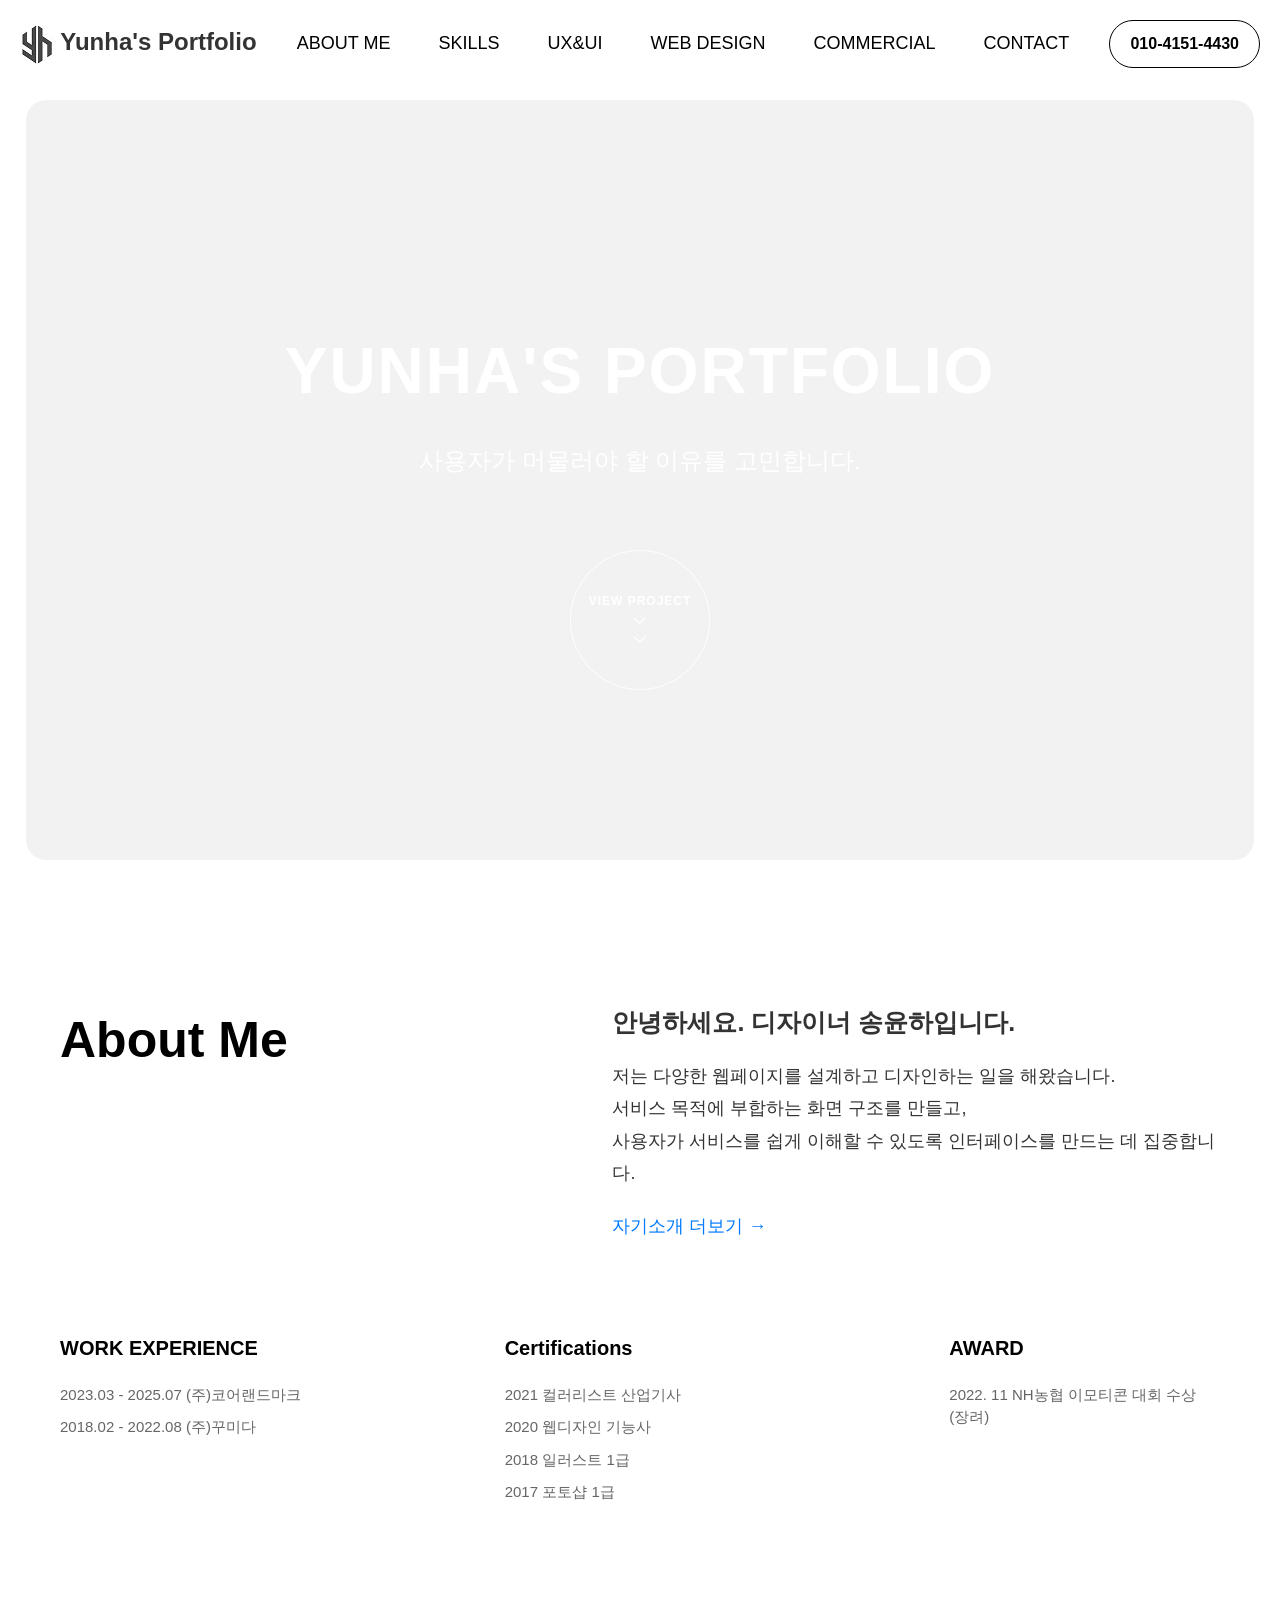
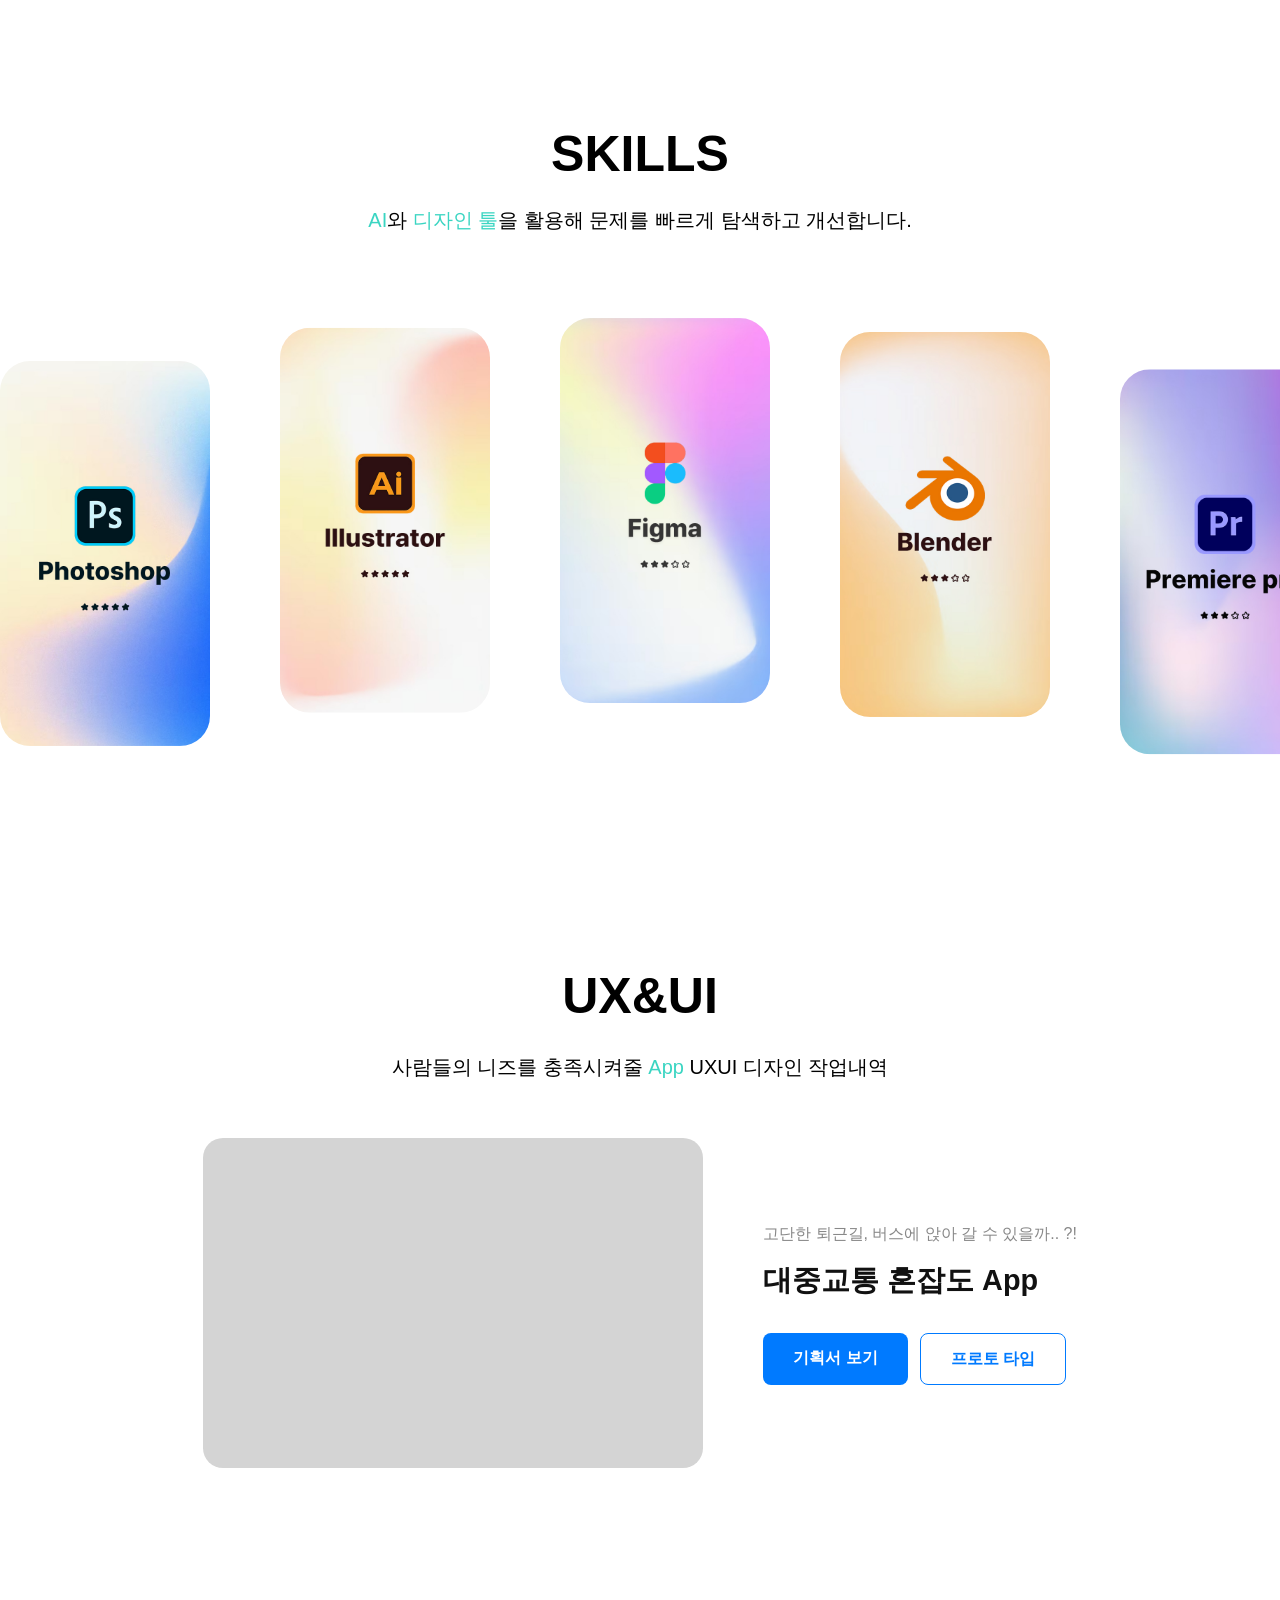
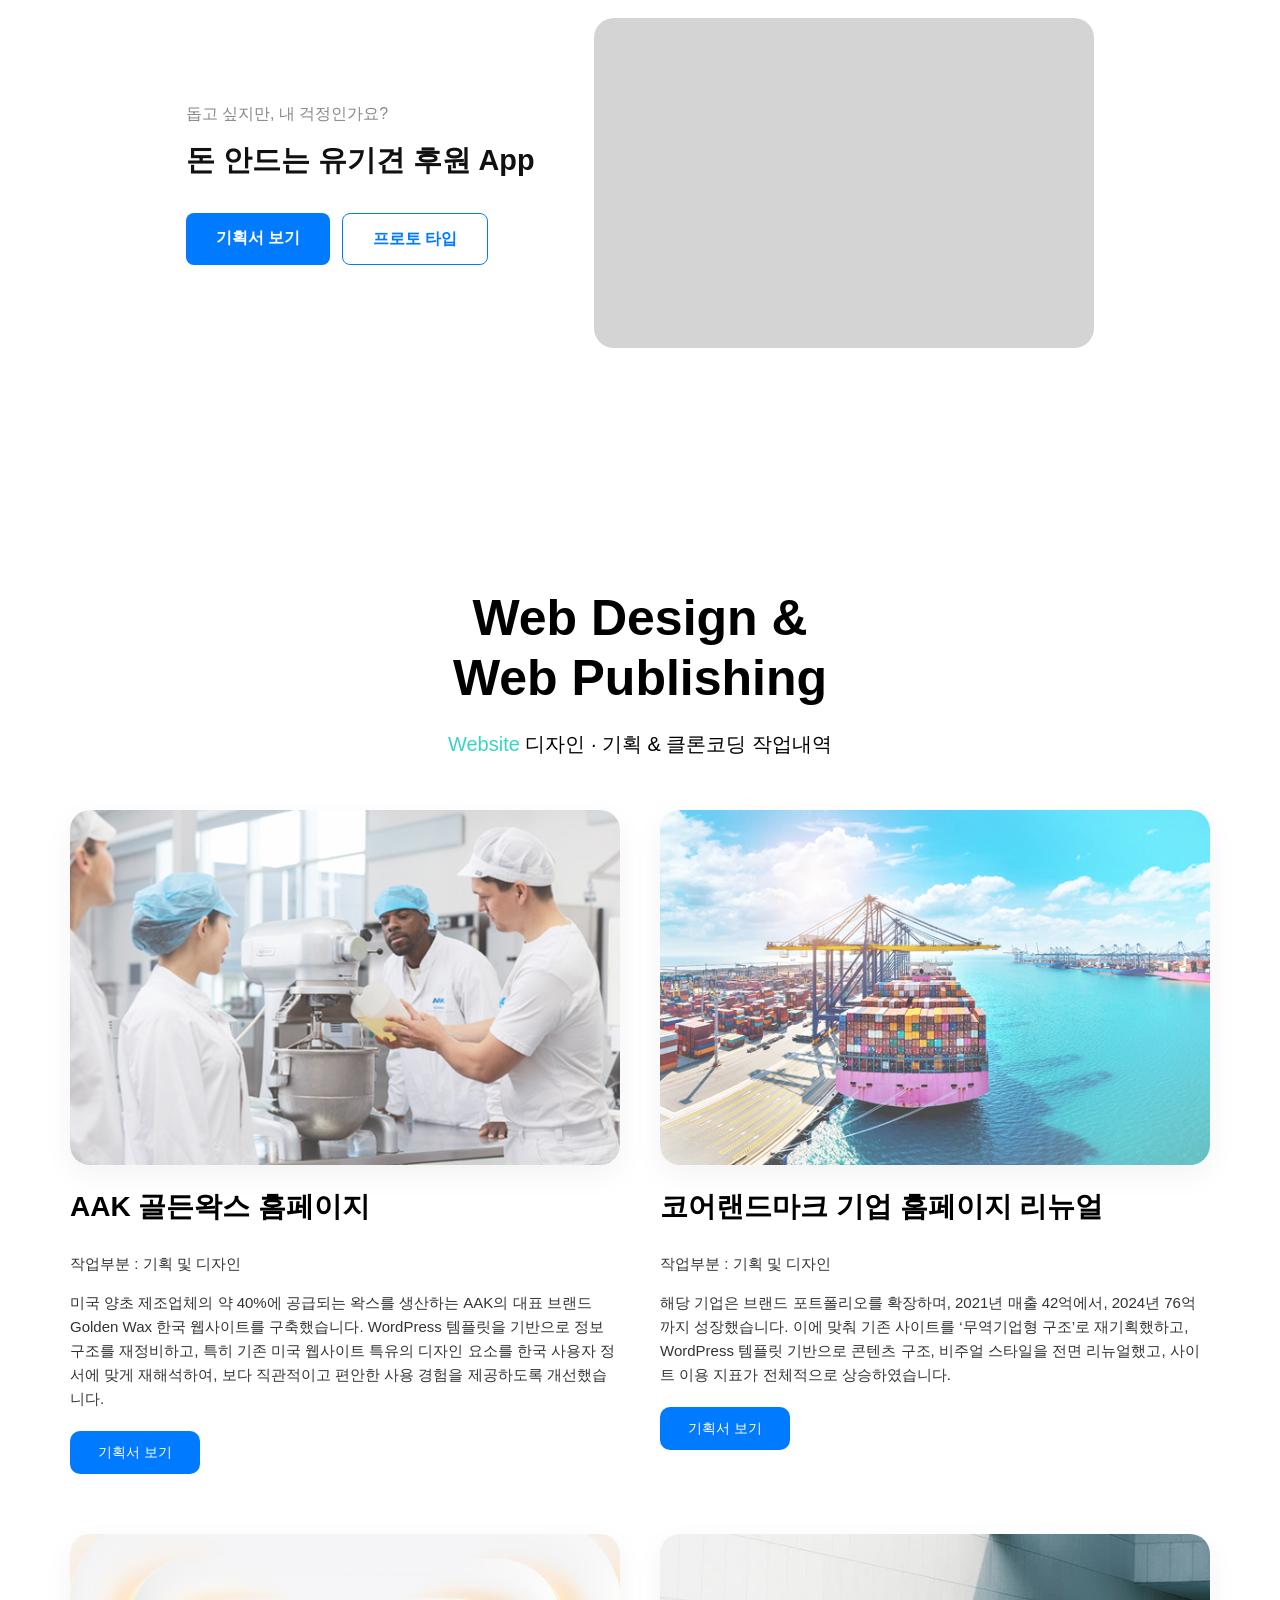
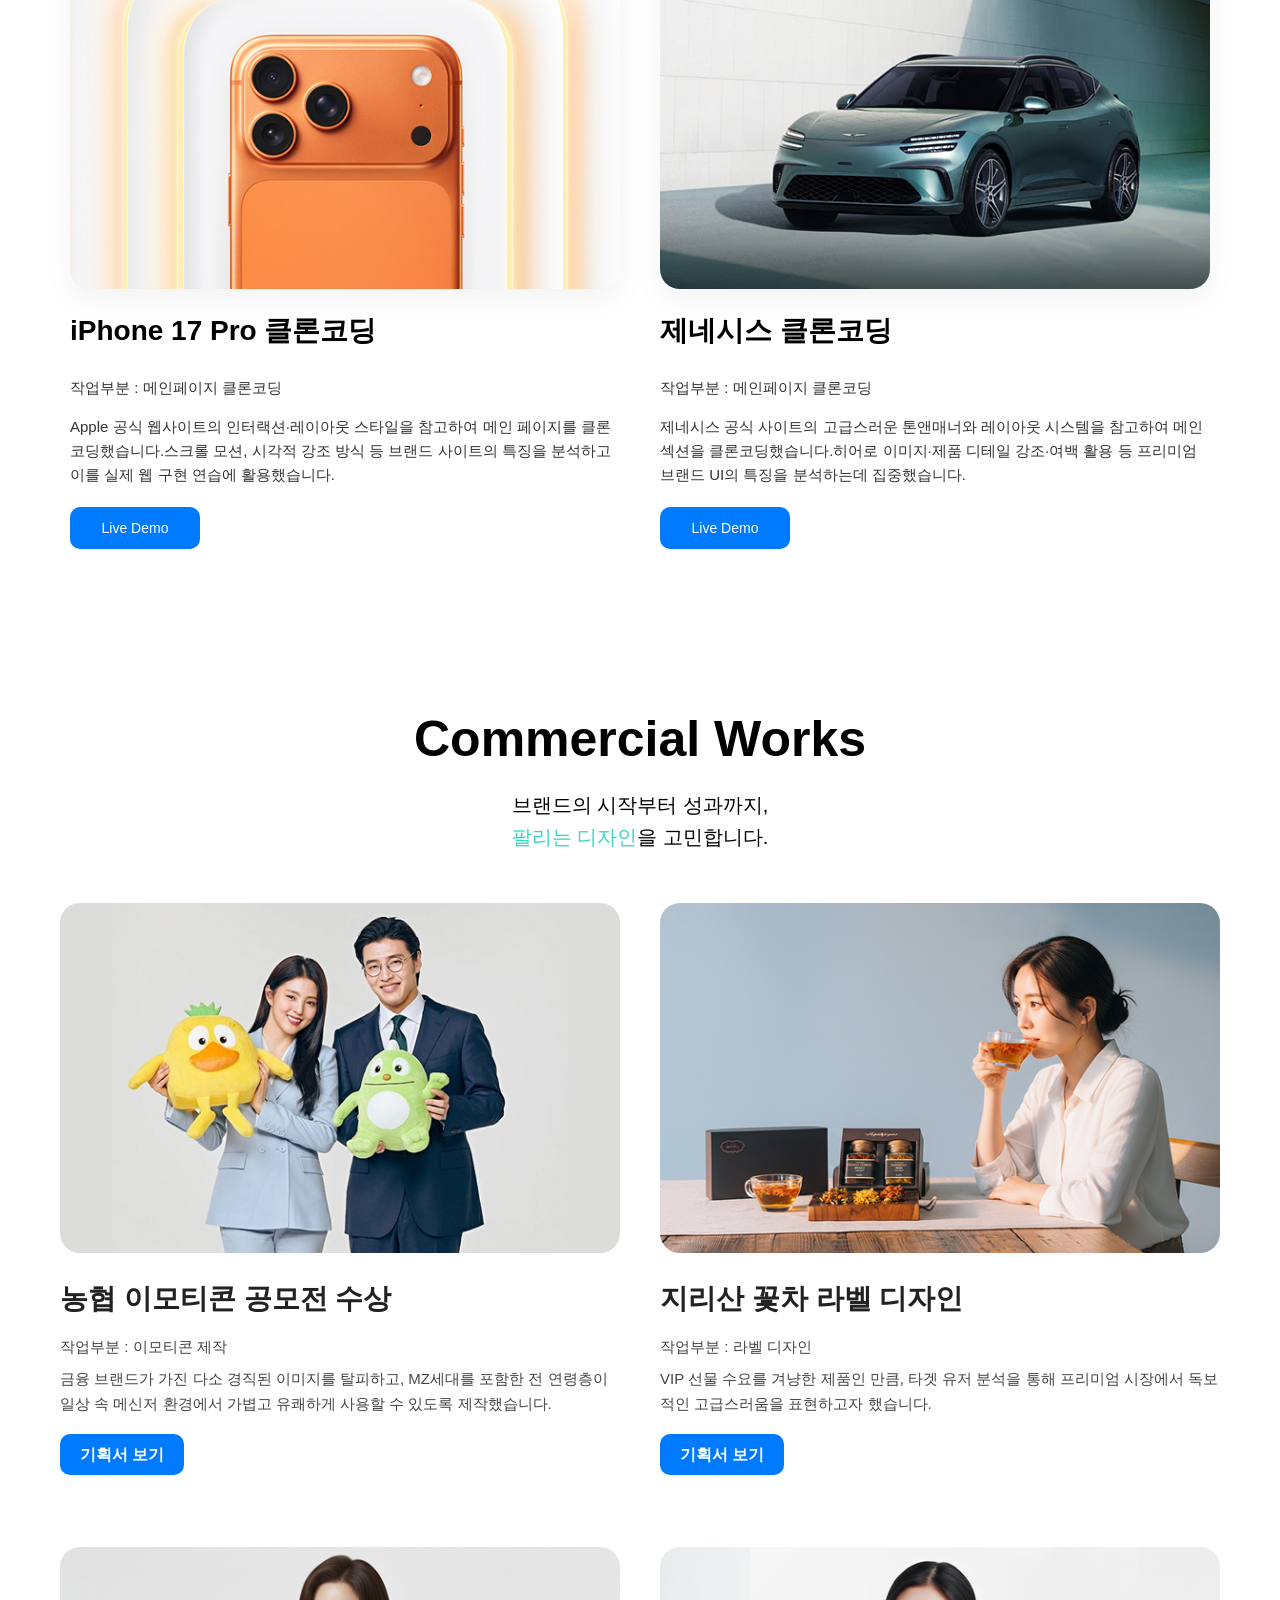
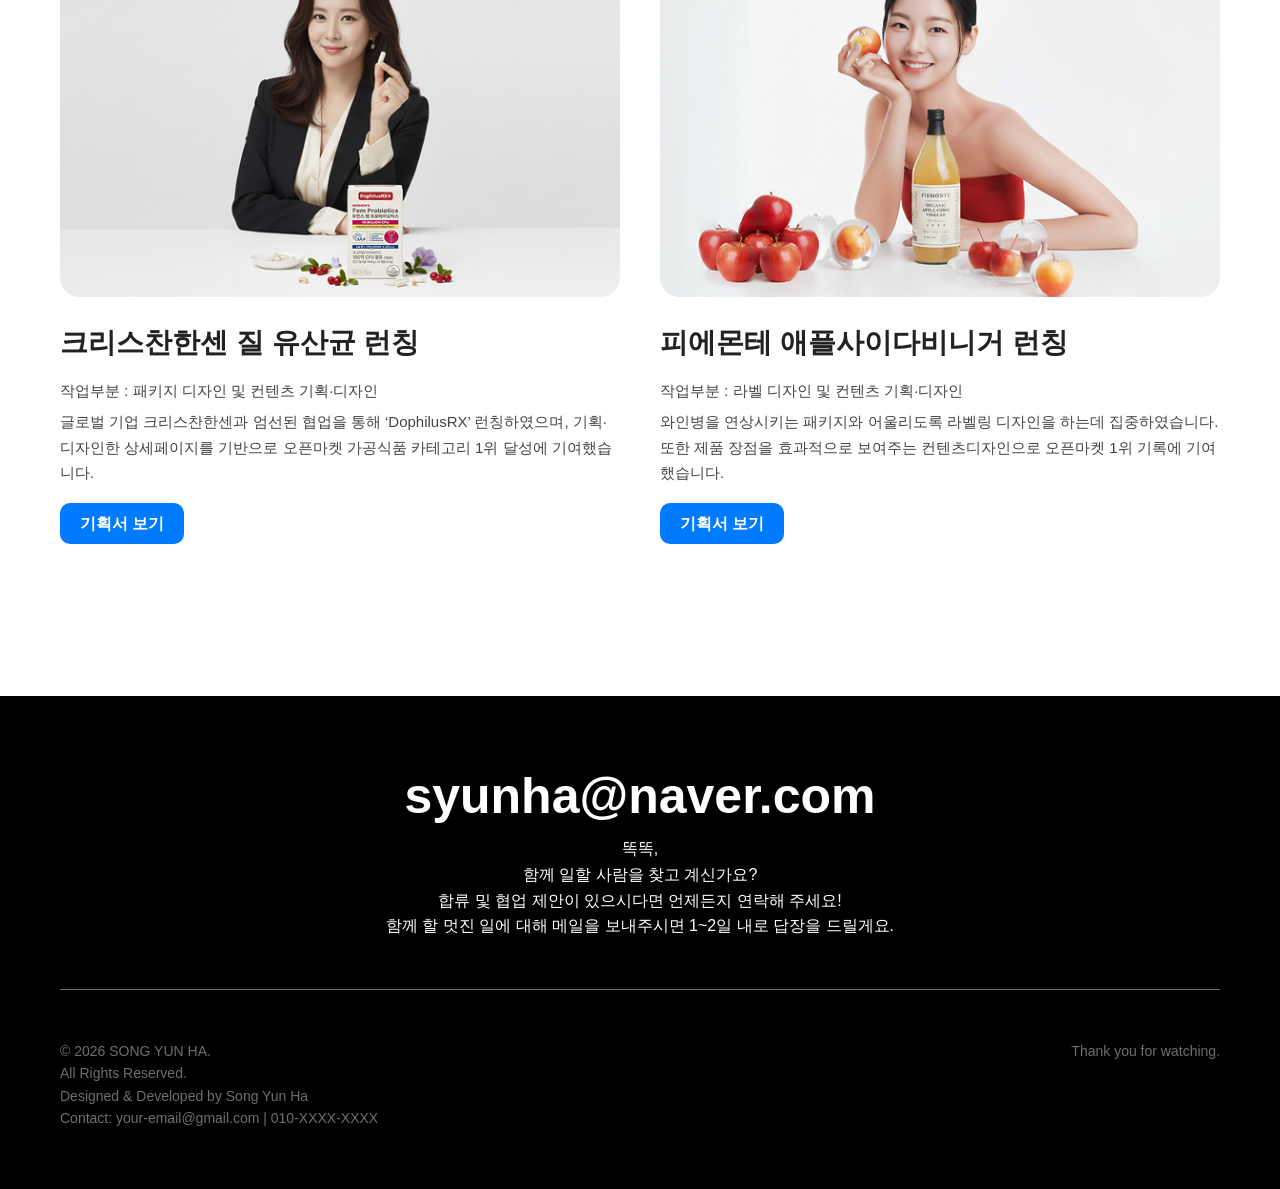
==== commit 6f4dd12a: "Add files via upload" ====
--- a/index.html
+++ b/index.html
@@ -280,3 +280,43 @@
 </html>
 
 
+
+
+<!--**********************************************
+
+
+
+
+    /*-----------------------------------------*/
+    <section id="skills" class="container">
+        <div class="section-title">SKILLS</div>
+        <div class="skill-cards">
+            <div class="card">Ps</div>
+            <div class="card">Ai</div>
+            <div class="card">Figma</div>
+            </div>
+    </section>
+
+    <section id="uxui" class="container">
+        <div class="section-title">UX & UI</div>
+        <div class="project-grid">
+            <div class="project-item">
+                <img src="project1.jpg" alt="">
+                <h3>a 시안 - 임시</h3>
+                <p>작업부분 : 메인페이지 클론코딩...</p>
+                <div class="btns">
+                    <button class="blue-btn">기획서 보기</button>
+                    <button class="white-btn">프로토타입</button>
+                </div>
+            </div>
+            </div>
+    </section>
+
+    <footer>
+        <div class="container">
+            <p>우리는 당신의 상상을 공감하고 실현합니다.</p>
+            <p>© 2026 Yunha Portfolio. All rights reserved.</p>
+        </div>
+    </footer>
+</body>
+</html>
--- a/style.css
+++ b/style.css
@@ -32,11 +32,11 @@
     width: 100%;
     max-width: 1200px; /* 시안 기준 너비 */
     margin: 0 auto;    /* 중앙 정렬 */
-    padding: 80px 20px; /* 섹션 간 간격 */
+    padding: 60px 20px; /* 섹션 간 간격 */
     
 }
 .container h3{
-    font-size: 60px;
+    font-size: 50px;
     
 }
 .container > p{
@@ -85,13 +85,13 @@
 .hero {
     position: relative; /* 영상과 오버레이의 기준점 */
     width: 96%;
-    height: 800px;
+    height: 760px;
     display: flex;
     justify-content: center;
     align-items: center;
     overflow: hidden; /* 영상이 삐져나가지 않게 */
     color: #fff;
-    margin: 100px auto;
+    margin: 100px auto 70px;
     border-radius: 20px;
 }
 /* 영상 컨테이너 */
@@ -128,27 +128,27 @@
 }
 
 .hero-content h1 {
-    font-size: 5rem; /* 시안에 맞춰 조절 */
+    font-size: 4rem; /* 시안에 맞춰 조절 */
     font-weight: 900;
     letter-spacing: 2px;
     margin-bottom: 20px;
     padding-top: 50px;
 }
 .hero-content p{
-    font-size: 30px;
+    font-size: 24px;
     margin-bottom: 70px;
 }
 .hero-content .view-project {
     display: inline-flex; /* 텍스트와 화살표(⌵) 수직 중앙 정렬 */
     justify-content: center;
     align-items: center;
-    width: 170px; /* 버튼의 지름 (동그란 원의 크기) */
-    height: 170px; 
+    width: 140px; /* 버튼의 지름 (동그란 원의 크기) */
+    height: 140px; 
     border-radius: 50%; /* 완벽한 원형 생성 */
     
     /* 시안처럼 폰트 스타일링 */
     font-family: 'Montserrat', sans-serif; /* 영문 Montserrat 폰트 사용 추천 */
-    font-size: 14px;
+    font-size: 12px;
     font-weight: 600;
     letter-spacing: 1px; /* 자간을 살짝 벌려 세련미 추가 */
     text-decoration: none; /* a 태그 밑줄 제거 */
@@ -202,11 +202,11 @@
     display: flex;
     justify-content: space-between; /* 좌우 끝으로 밀기 */
     align-items: flex-start;
-    margin-bottom: 80px; /* 상단과 하단 사이 간격 */
+    margin-bottom: 70px; /* 상단과 하단 사이 간격 */
 }
 
 .about-top h2 {
-    font-size: 60px; /* 시안처럼 큼직하게 */
+    font-size: 50px; /* 시안처럼 큼직하게 */
     font-weight: bold;
     flex: 1; /* 왼쪽 공간 차지 */
 }
@@ -280,10 +280,10 @@
     text-align: center;
     width: 100%;
     overflow: hidden; 
-    padding: 130px 0 100px; /* 위아래 여백을 더 넓게 해서 궤도 공간 확보 */
+    padding: 130px 0 40px; /* 위아래 여백을 더 넓게 해서 궤도 공간 확보 */
 }
 .skills h3{
-    font-size: 60px;
+    font-size: 50px;
 }
 .skills p{
     padding-top: 10px;
@@ -330,14 +330,14 @@
 /* UXUI 섹션 전체 스타일 */
 /* 1. 리스트 및 아이템 기본 레이아웃 */
 .uxui-section{
-    padding: 100px 0 120px;
+    padding: 70px 0 120px;
 }
 
 
 .uxui-header {
     width: 100%;
     text-align: center; /* 텍스트 중앙 */
-    margin-bottom: 80px;
+    margin-bottom: 55px;
     display: flex;
     flex-direction: column;
     align-items: center; /* 내부 요소들 가로 중앙 */
@@ -345,7 +345,7 @@
 }
 
 .uxui-header h3 {
-    font-size: 60px;
+    font-size: 50px;
     font-weight: 800;
     margin-bottom: 15px;
 }
@@ -382,13 +382,13 @@
 
 /* 3. 비디오 박스 (요청 수치: 640px + 5px = 645px) */
 .uxui-video-box {
-    flex: 0 0 645px; /* 645px로 확장 */
-    width: 645px;
-    height: 430px; /* 높이는 430px 유지 */
+    flex: 0 0 500px; /* 645px로 확장 */
+    width: 500px;
+    height: 330px; /* 높이는 430px 유지 */
     border-radius: 20px;
     overflow: hidden;
-    box-shadow: 0 15px 35px rgba(0,0,0,0.1);
-    background-color: #000;
+   
+    background-color: #d4d4d4;
 }
 
 .uxui-video-box video {
@@ -445,8 +445,7 @@
 
 .btn-fill:hover {
     background-color: #0056b3;
-    transform: translateY(-2px);
-    box-shadow: 0 5px 15px rgba(0,122,255,0.3);
+    
 }
 
 .btn-outline {
@@ -462,7 +461,7 @@
 
 .btn-outline:hover {
     background-color: rgba(0, 122, 255, 0.05);
-    transform: translateY(-2px);
+   
 }
 
 /* 6. 반응형 모바일 */
@@ -522,12 +521,15 @@
 }
 
 /* 3. 개별 프로젝트 아이템 (너비를 50%에서 gap을 뺀 만큼 설정) */
-.web-project-item01 {
+.web-project-item {
     width: calc(50% - 20px); /* 한 줄에 두 개씩 배치 */
     text-align: left;
 }
-
-.web-project-item01 img {
+.web-project-item :hover {
+    cursor: pointer;
+}
+
+.web-project-item img {
     width: 100%;
     height: auto;
     border-radius: 20px;
@@ -536,15 +538,19 @@
     transition: all 0.3s ease;
     
 }
-
-
-.web-project-item01 h4 {
+.web-project-item:hover img{
+    filter: brightness(0.9);
+    transform: scale(1.01);
+}
+
+
+.web-project-item h4 {
     font-size: 28px;
     font-weight: bold;
     margin-bottom: 12px;
 }
 
-.web-project-item01 p {
+.web-project-item p {
     font-size: 15px;
     line-height: 1.6;
     margin-bottom: 5px; /* 설명 텍스트 간격 조절 */
@@ -558,8 +564,94 @@
 }
 
 .web .btns .blue-btn {
-    width: 140px; /* 버튼이 너무 길지 않게 고정 너비 지정 */
-    padding: 12px 0;
+    width: 130px; /* 버튼이 너무 길지 않게 고정 너비 지정 */
+    padding: 10px 0;
+    border-radius: 10px;
+    background-color: #007AFF;
+    color: #fff;
+    border: none;
+    font-weight: 500;
+    cursor: pointer;
+    text-align: center;
+    font-size: 14px;
+}
+.web .btns .blue-btn:hover {
+    background-color: #0056b3;
+}
+/*------work------------*/
+/* 1. 섹션 기본 설정 */
+/* 1. 섹션 전체 레이아웃 */
+
+.commercial-work {
+    padding: 30px 0 100px;
+    text-align: center;
+}
+.commercial-work h3{
+    font-weight: 800;
+}
+
+.commercial-work .container > p{
+    padding-top: 10px;
+    font-size: 20px;
+    margin-bottom: 50px;
+}
+.commercial-work .container > p span{
+    color: #3AD5C2;
+}
+
+/* 2. 프로젝트 리스트 (2단 배열 설정) */
+.commercial-work .project {
+    display: flex;
+    flex-wrap: wrap; /* 2개 넘어가면 다음 줄로 */
+    justify-content: space-between;
+    gap: 80px 40px; /* 상하 간격을 80px로 넓게 잡아서 프로젝트 간 독립성 부여 */
+}
+
+/* 3. 개별 아이템 (50%에서 간격 절반 뺀 값) */
+.work-project-item {
+    width: calc(50% - 20px); /* 2열 배치의 핵심 */
+    text-align: left;
+}
+.work-project-item:hover{
+    cursor: pointer;
+}
+
+.work-project-item img {
+    width: 100%;
+    /* 2단일 때는 4:3이나 16:9 비율이 시원해 보입니다 */
+    aspect-ratio: 16 / 10; 
+    object-fit: cover;
+    border-radius: 20px;
+    margin-bottom: 24px;
+    transition: 0.3s ease;
+}
+.work-project-item:hover img{
+    filter: brightness(0.9);
+    transform: scale(1.01);
+}
+
+
+.work-project-item h4 {
+    font-size: 28px; /* 이미지가 커진 만큼 제목 크기도 살짝 키웠습니다 */
+    font-weight: 700;
+    margin-bottom: 12px;
+    color: #222;
+}
+
+.work-project-item p {
+    font-size: 15px;
+    line-height: 1.7;
+    margin-bottom: 6px;
+    color: #444;
+}
+
+/* 4. 버튼 정렬 */
+.commercial-work .btns{
+    margin-top: 25px;
+}
+.commercial-work .blue-btn {
+    width: 140px;
+    padding: 12px 20px;
     border-radius: 10px;
     background-color: #007AFF;
     color: #fff;
@@ -567,81 +659,6 @@
     font-weight: 600;
     cursor: pointer;
 }
-.web .btns .blue-btn:hover {
-    background-color: #0056b3;
-}
-/*------work------------*/
-/* 1. 섹션 기본 설정 */
-/* 1. 섹션 전체 레이아웃 */
-
-.commercial-work {
-    padding: 30px 0 100px;
-    text-align: center;
-}
-.commercial-work h3{
-    font-weight: 800;
-}
-
-.commercial-work .container > p{
-    padding-top: 10px;
-    font-size: 20px;
-    margin-bottom: 50px;
-}
-.commercial-work .container > p span{
-    color: #3AD5C2;
-}
-
-/* 2. 프로젝트 리스트 (2단 배열 설정) */
-.commercial-work .project {
-    display: flex;
-    flex-wrap: wrap; /* 2개 넘어가면 다음 줄로 */
-    justify-content: space-between;
-    gap: 80px 40px; /* 상하 간격을 80px로 넓게 잡아서 프로젝트 간 독립성 부여 */
-}
-
-/* 3. 개별 아이템 (50%에서 간격 절반 뺀 값) */
-.work-project-item01 {
-    width: calc(50% - 20px); /* 2열 배치의 핵심 */
-    text-align: left;
-}
-
-.work-project-item01 img {
-    width: 100%;
-    /* 2단일 때는 4:3이나 16:9 비율이 시원해 보입니다 */
-    aspect-ratio: 16 / 10; 
-    object-fit: cover;
-    border-radius: 20px;
-    margin-bottom: 24px;
-    transition: 0.3s ease;
-}
-
-
-.work-project-item01 h4 {
-    font-size: 28px; /* 이미지가 커진 만큼 제목 크기도 살짝 키웠습니다 */
-    font-weight: 700;
-    margin-bottom: 12px;
-    color: #222;
-}
-
-.work-project-item01 p {
-    font-size: 15px;
-    line-height: 1.7;
-    margin-bottom: 6px;
-    color: #444;
-}
-
-/* 4. 버튼 정렬 */
-.commercial-work .blue-btn {
-    width: 140px;
-    padding: 12px 0;
-    border-radius: 10px;
-    background-color: #007AFF;
-    color: #fff;
-    border: none;
-    font-weight: 600;
-    cursor: pointer;
-    margin-top: 20px;
-}
 .blue-btn:hover {
     background-color: #0056b3;
 }
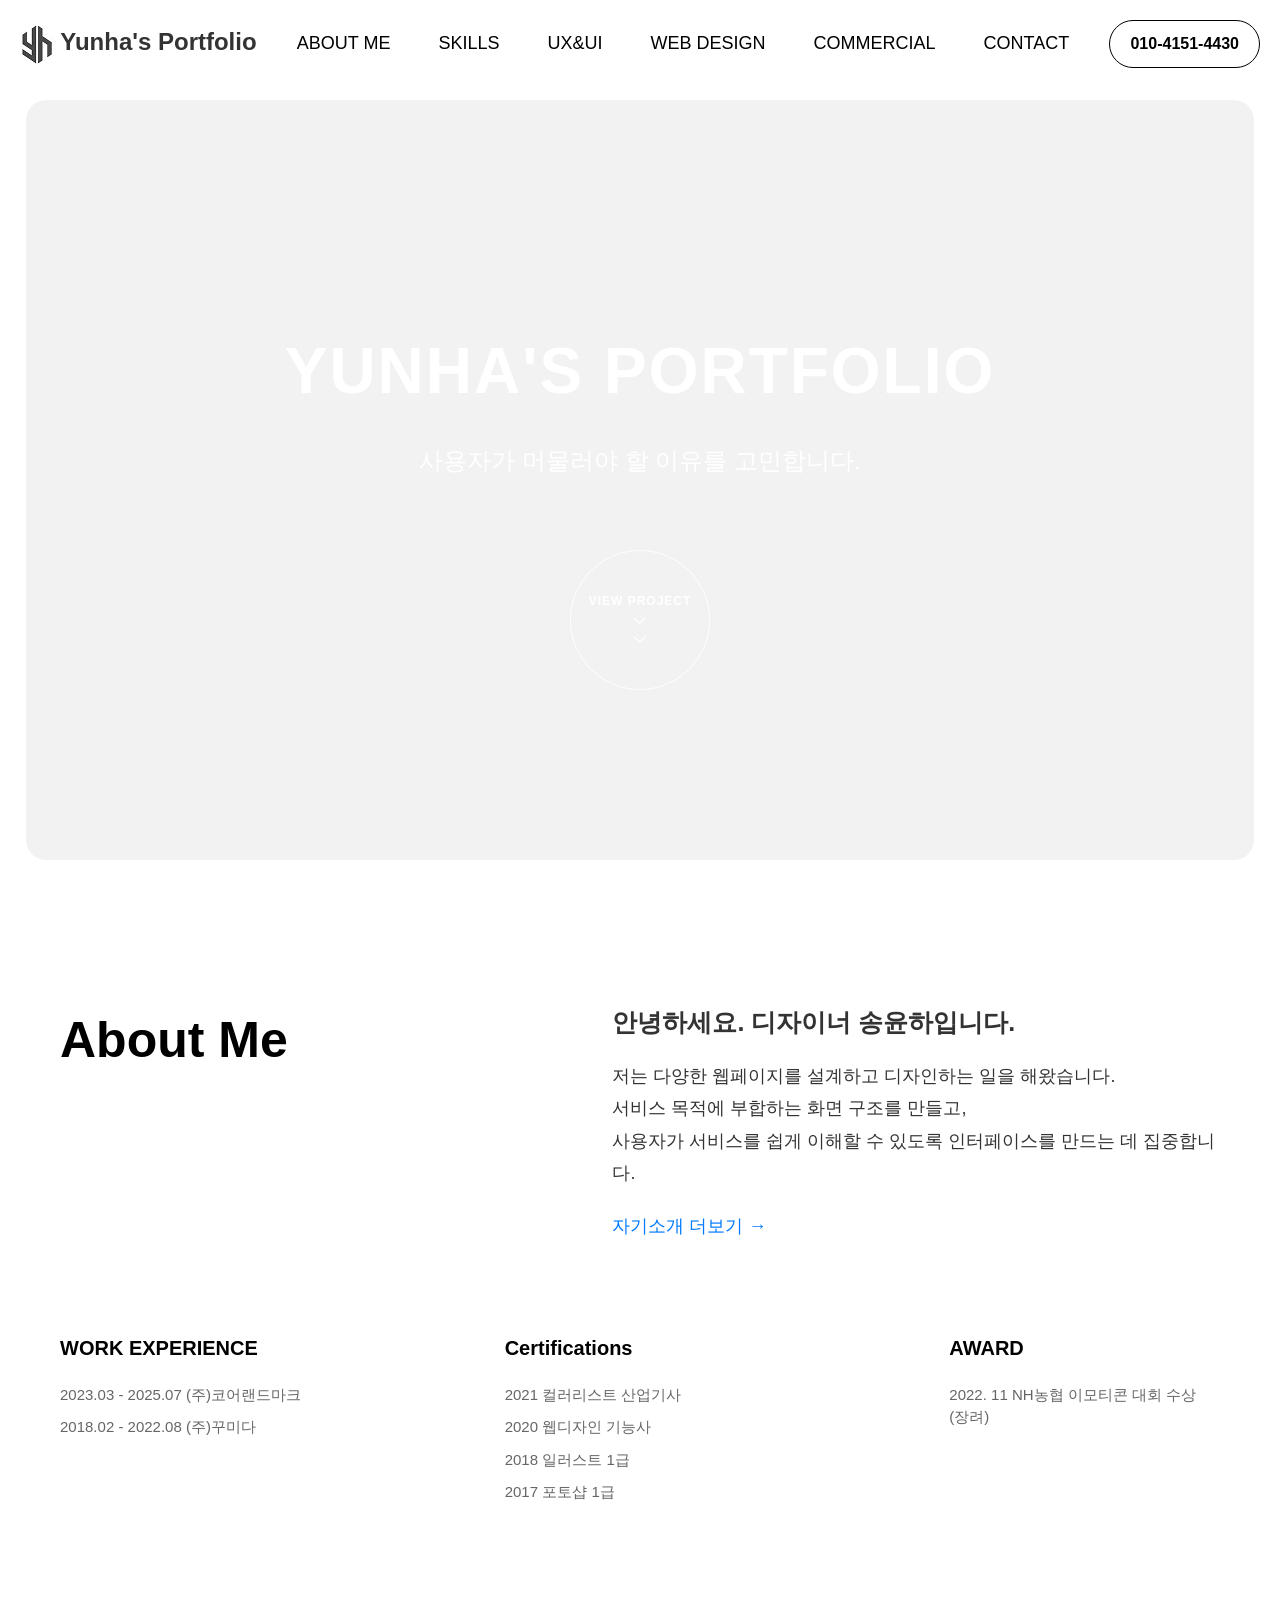
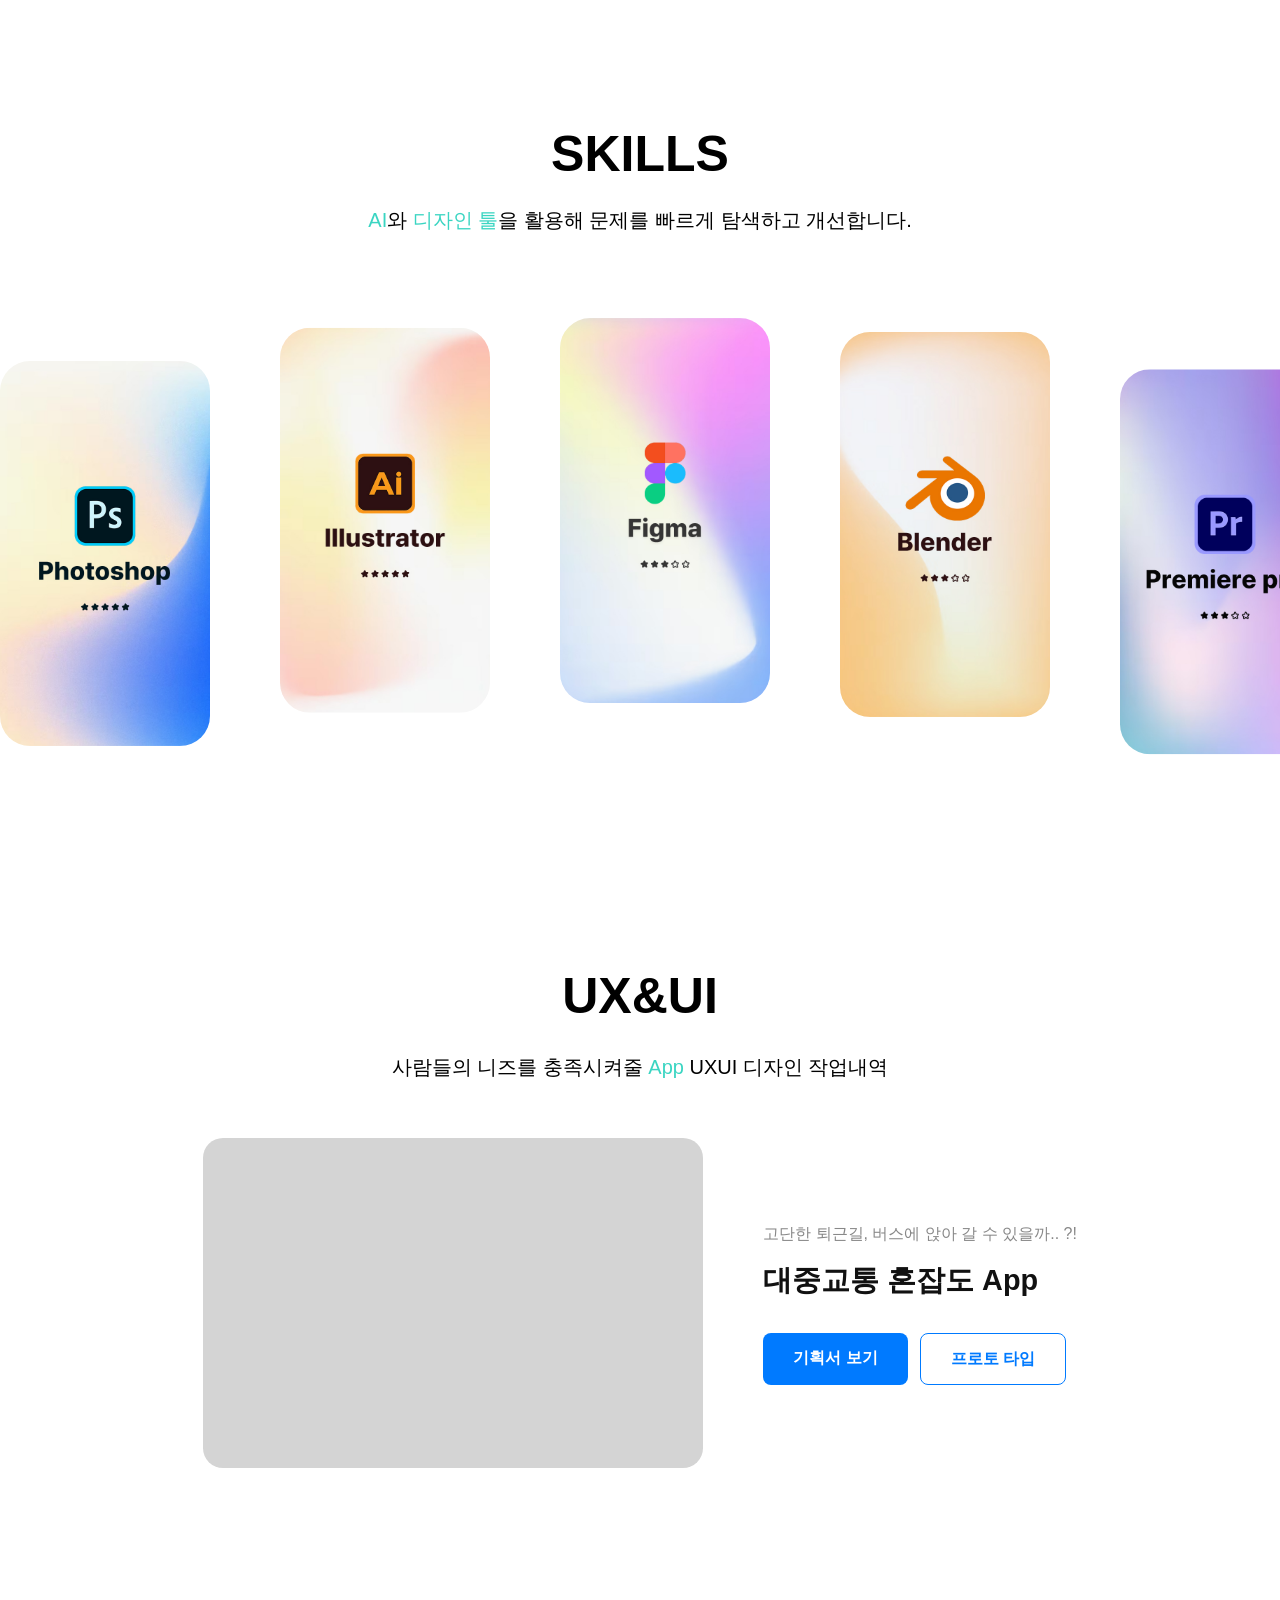
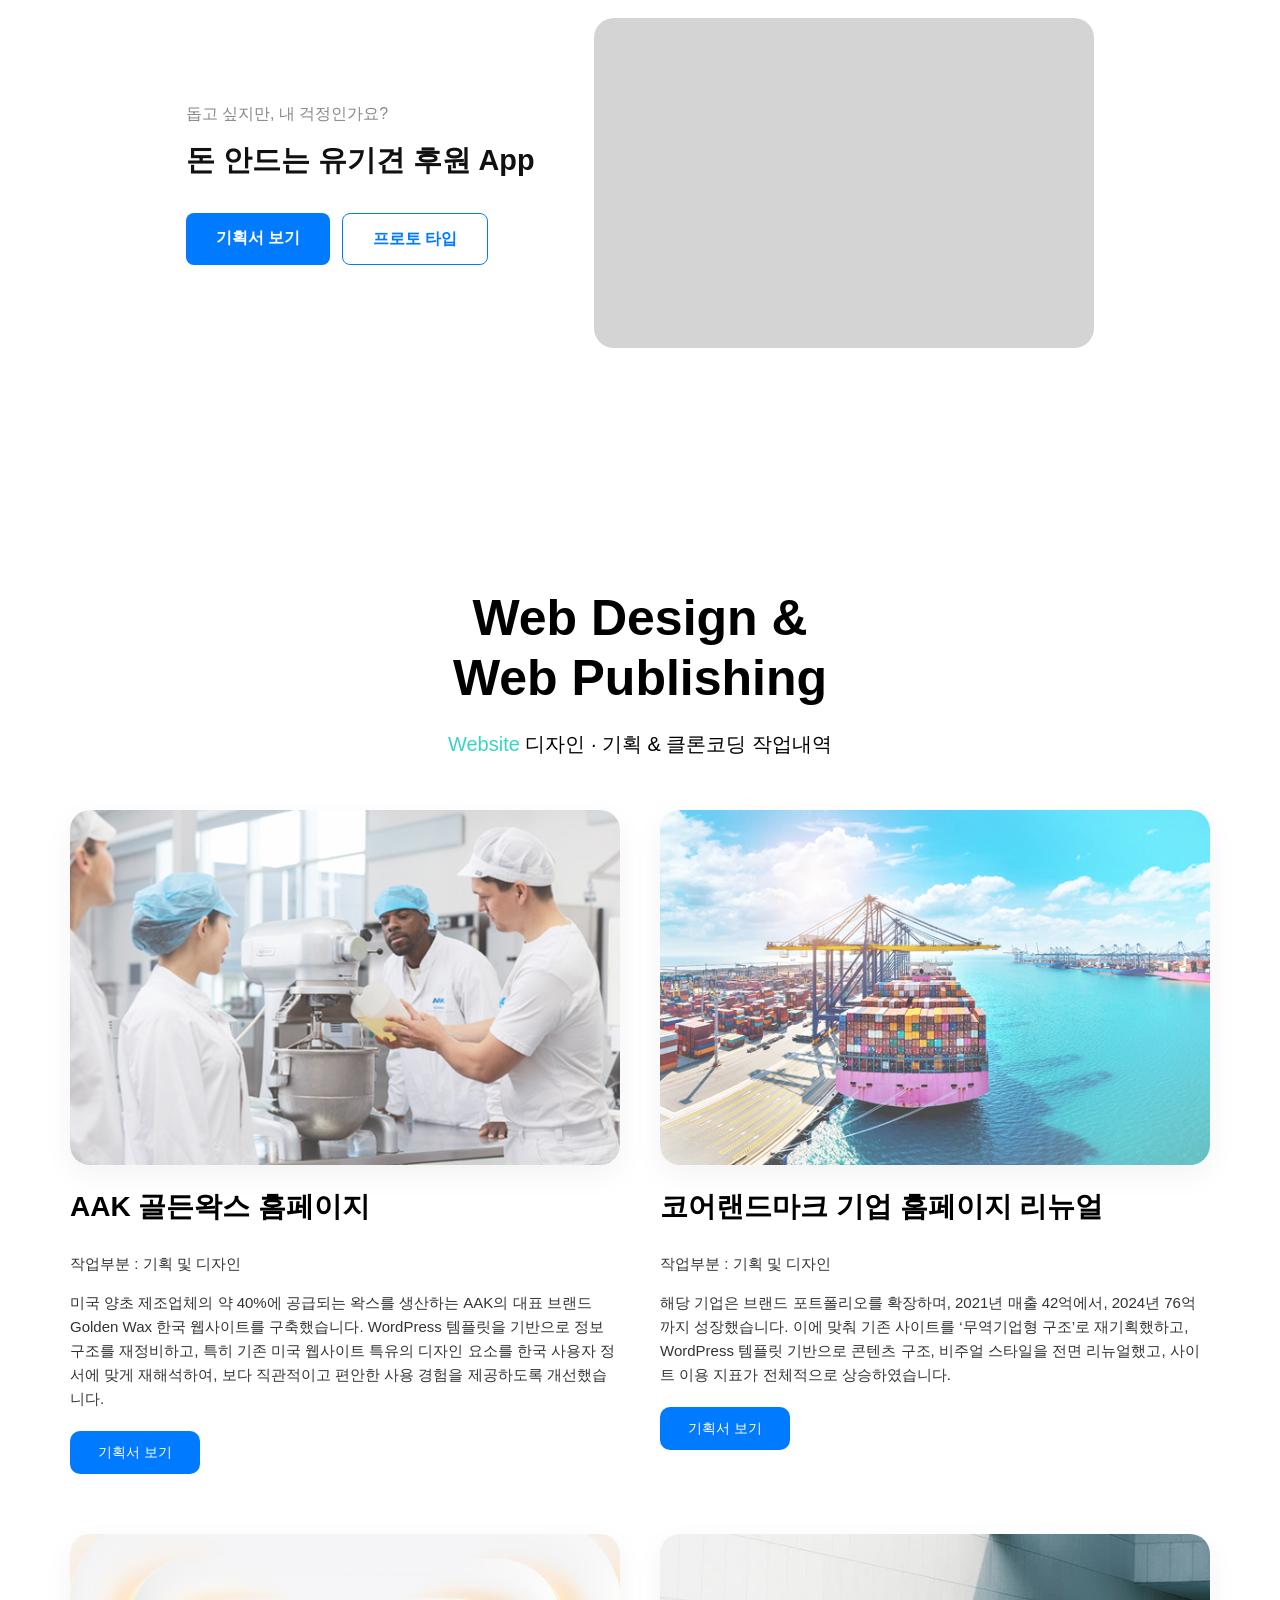
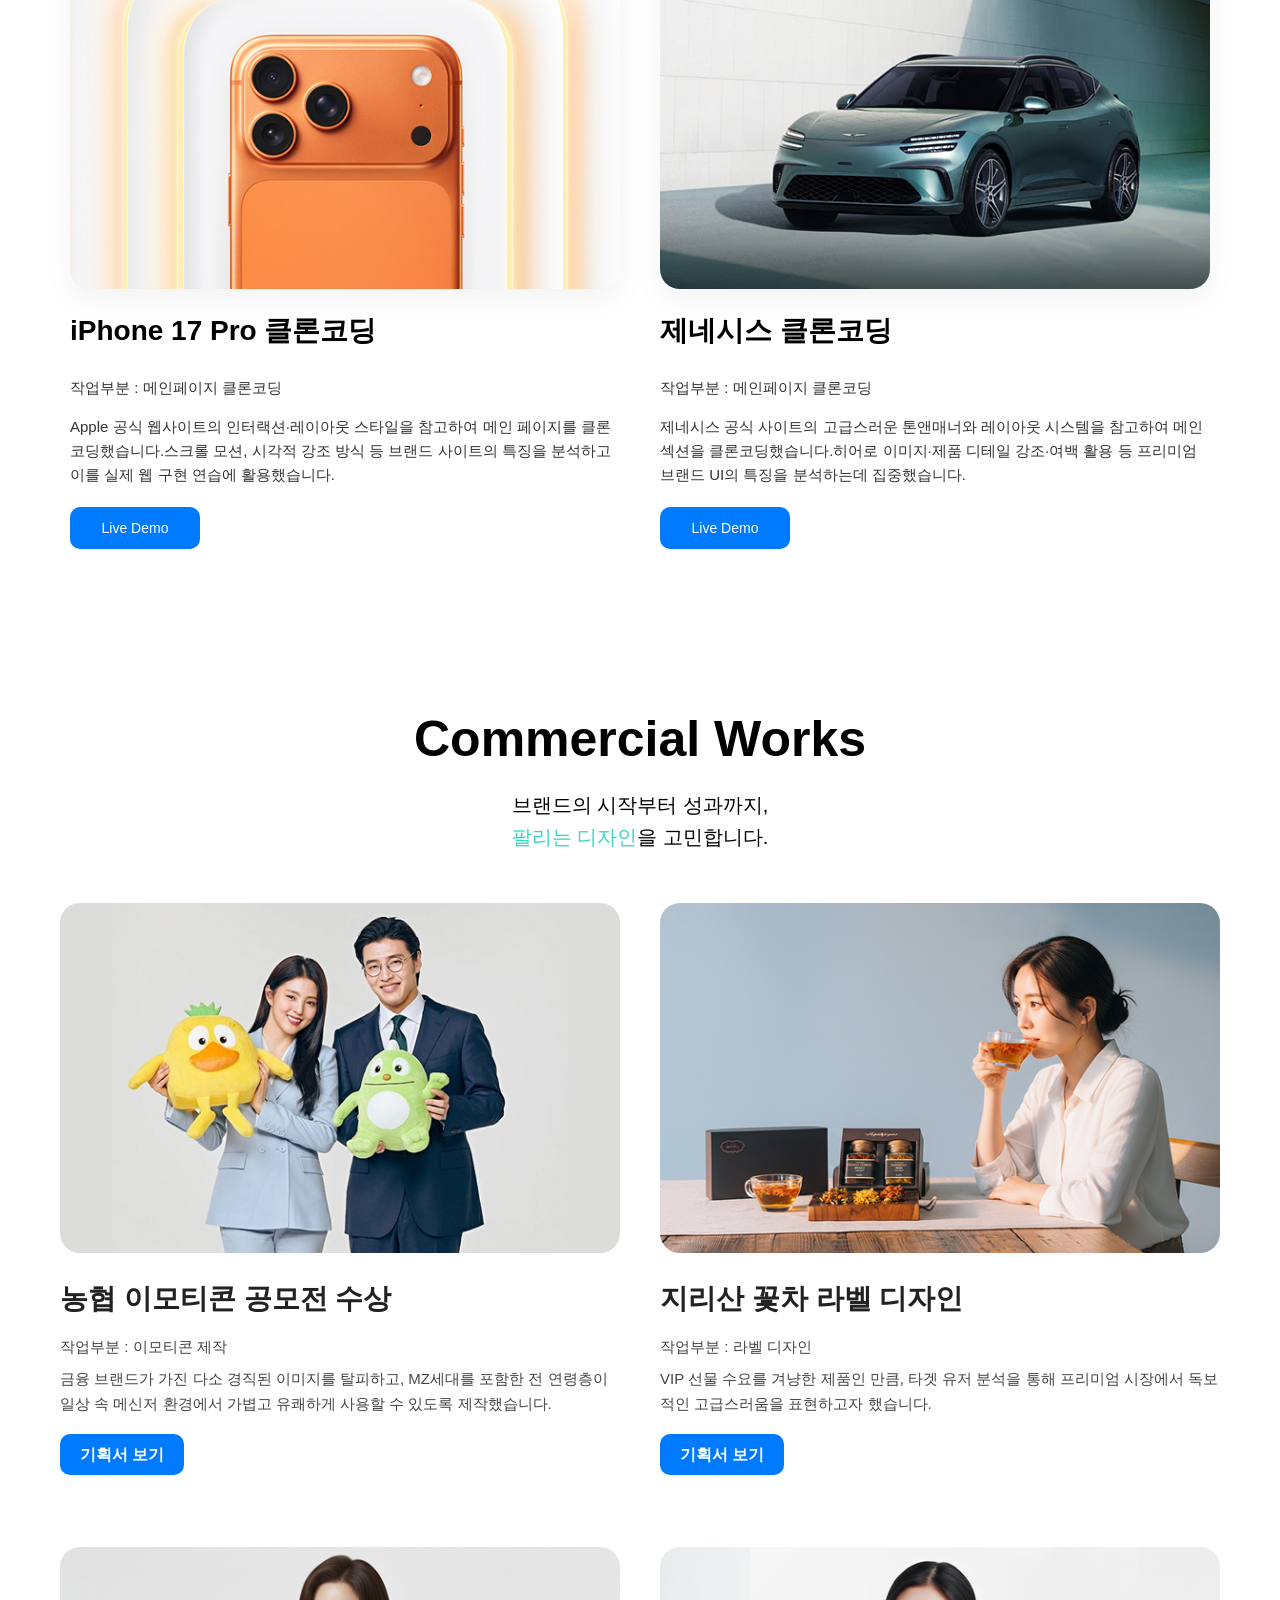
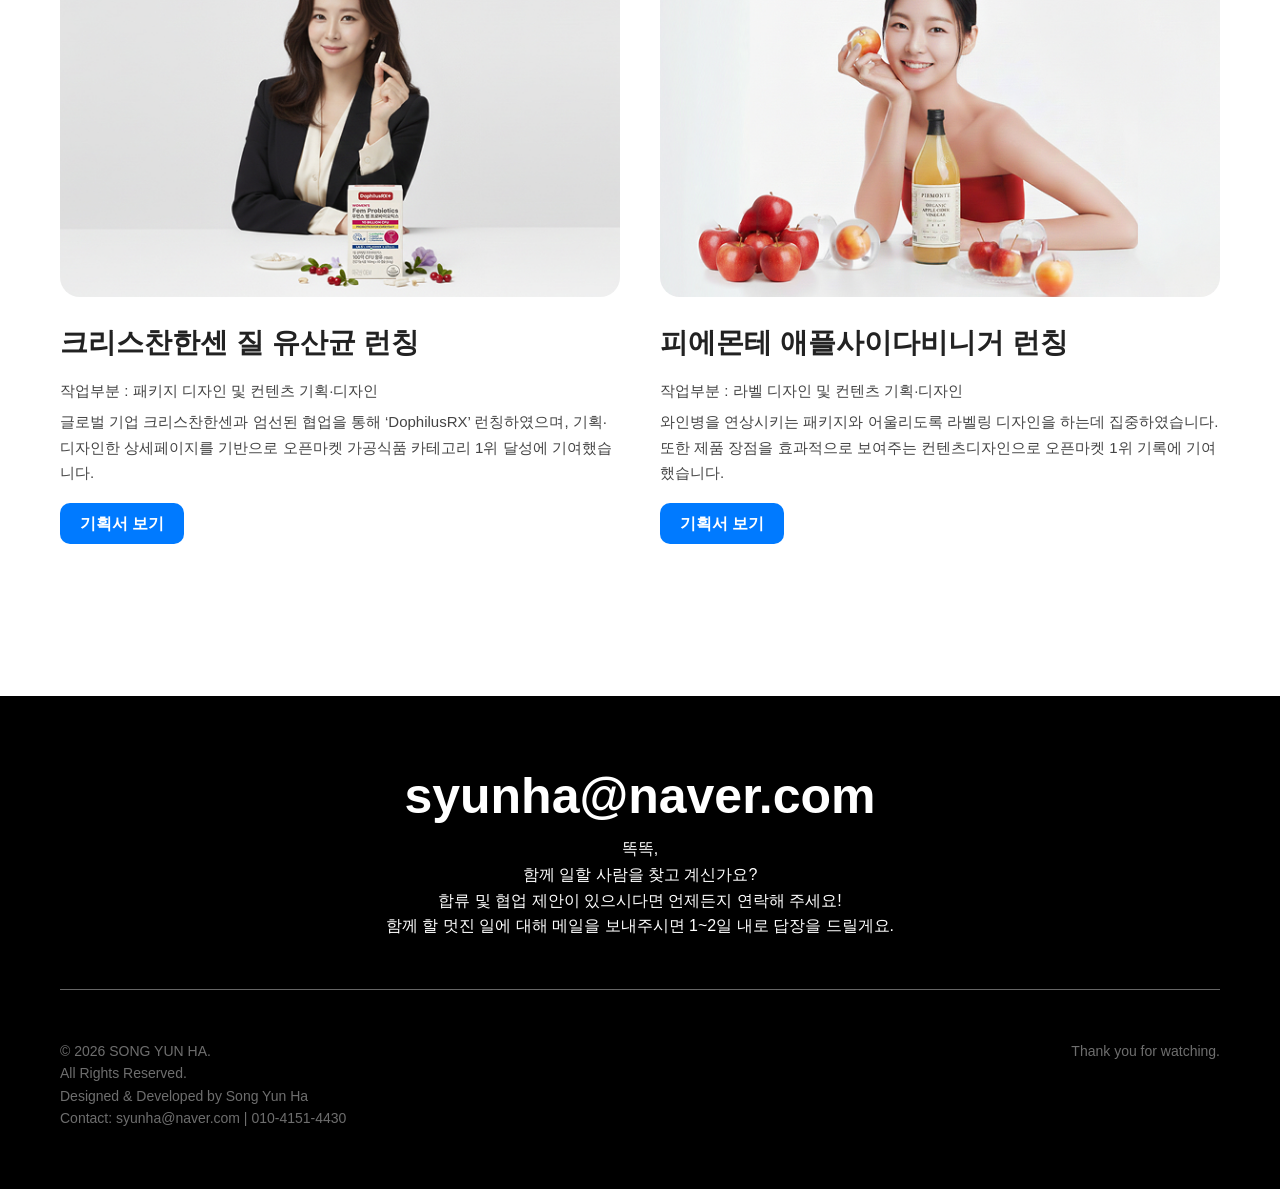
==== commit 077b271a: "Update index.html" ====
--- a/index.html
+++ b/index.html
@@ -268,7 +268,7 @@
                 <p>© 2026 SONG YUN HA. <br>
                 All Rights Reserved. <br>
                 Designed & Developed by Song Yun Ha  <br>
-                Contact: your-email@gmail.com | 010-XXXX-XXXX</p>
+                Contact: syunha@naver.com | 010-4151-4430</p>
                 <p>Thank you for watching.</p>
                 
             </div>
@@ -279,44 +279,3 @@
 </body>
 </html>
 
-
-
-
-<!--**********************************************
-
-
-
-
-    /*-----------------------------------------*/
-    <section id="skills" class="container">
-        <div class="section-title">SKILLS</div>
-        <div class="skill-cards">
-            <div class="card">Ps</div>
-            <div class="card">Ai</div>
-            <div class="card">Figma</div>
-            </div>
-    </section>
-
-    <section id="uxui" class="container">
-        <div class="section-title">UX & UI</div>
-        <div class="project-grid">
-            <div class="project-item">
-                <img src="project1.jpg" alt="">
-                <h3>a 시안 - 임시</h3>
-                <p>작업부분 : 메인페이지 클론코딩...</p>
-                <div class="btns">
-                    <button class="blue-btn">기획서 보기</button>
-                    <button class="white-btn">프로토타입</button>
-                </div>
-            </div>
-            </div>
-    </section>
-
-    <footer>
-        <div class="container">
-            <p>우리는 당신의 상상을 공감하고 실현합니다.</p>
-            <p>© 2026 Yunha Portfolio. All rights reserved.</p>
-        </div>
-    </footer>
-</body>
-</html>
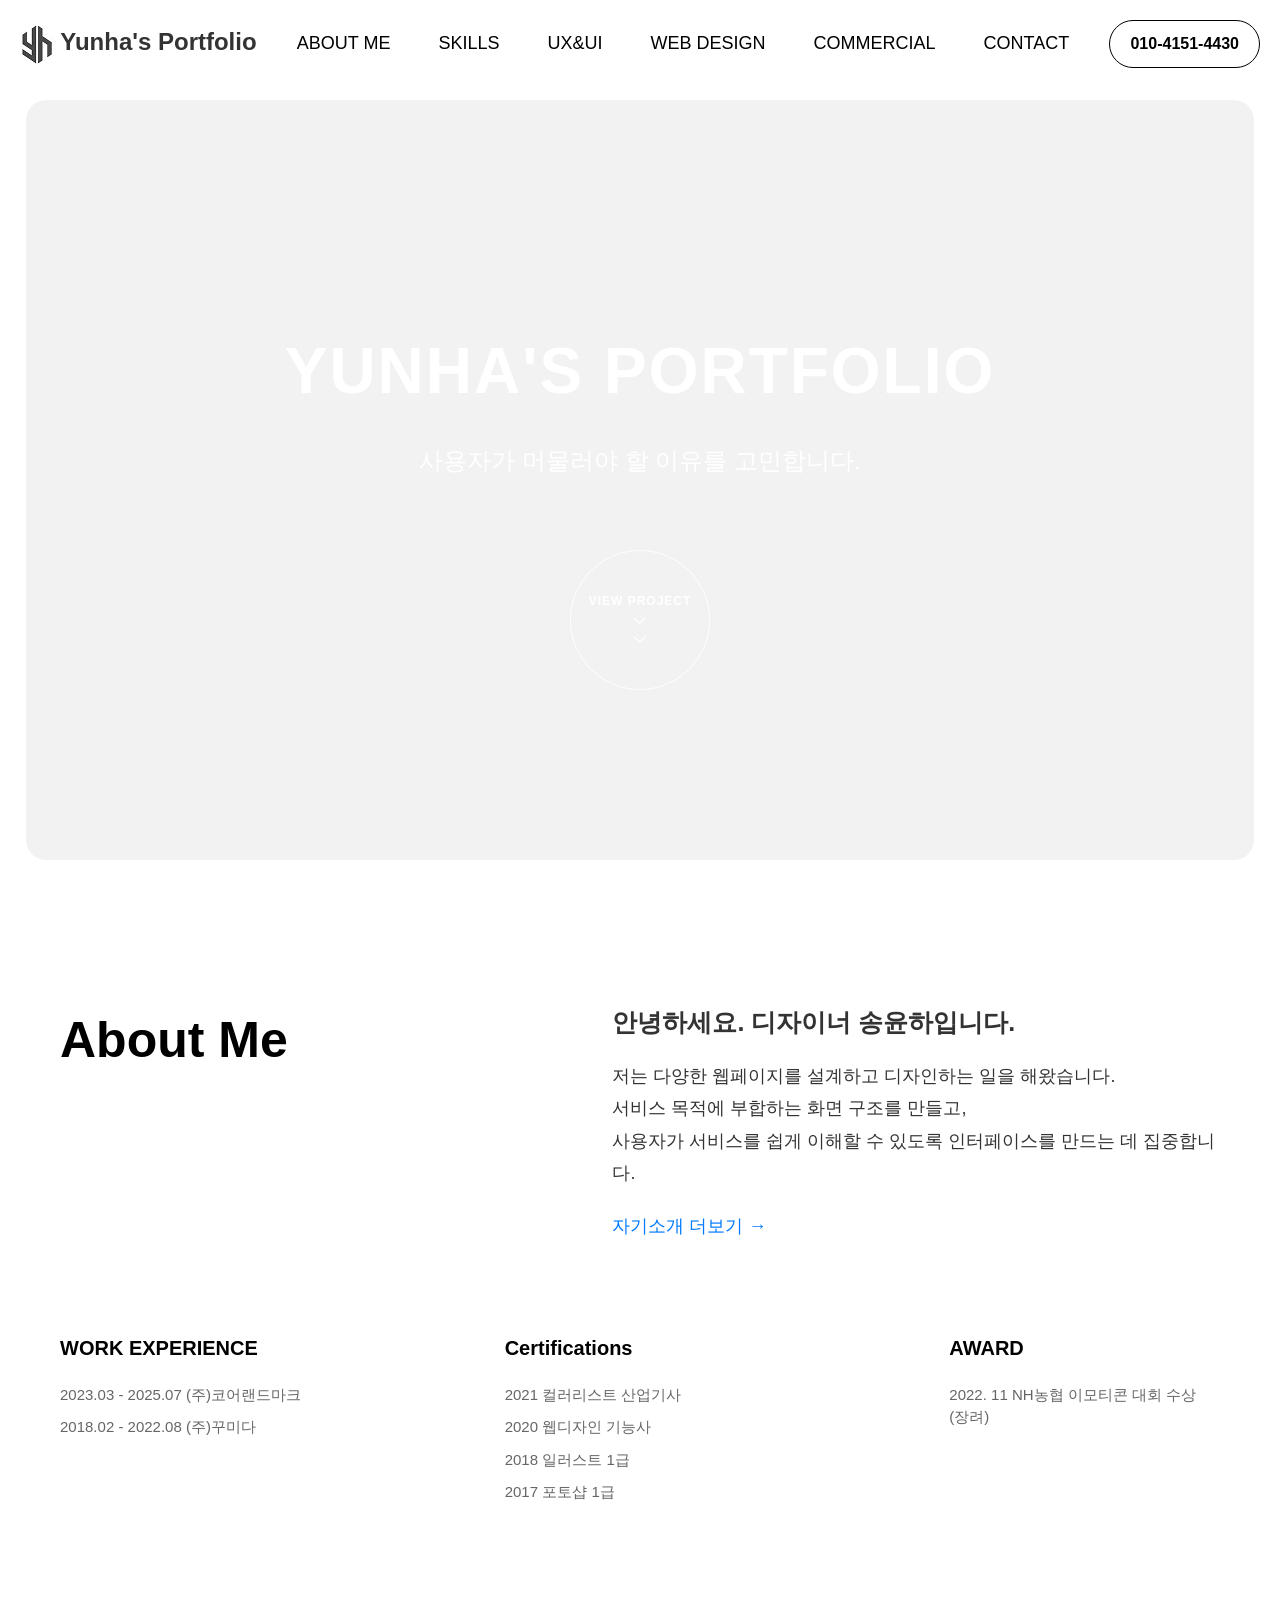
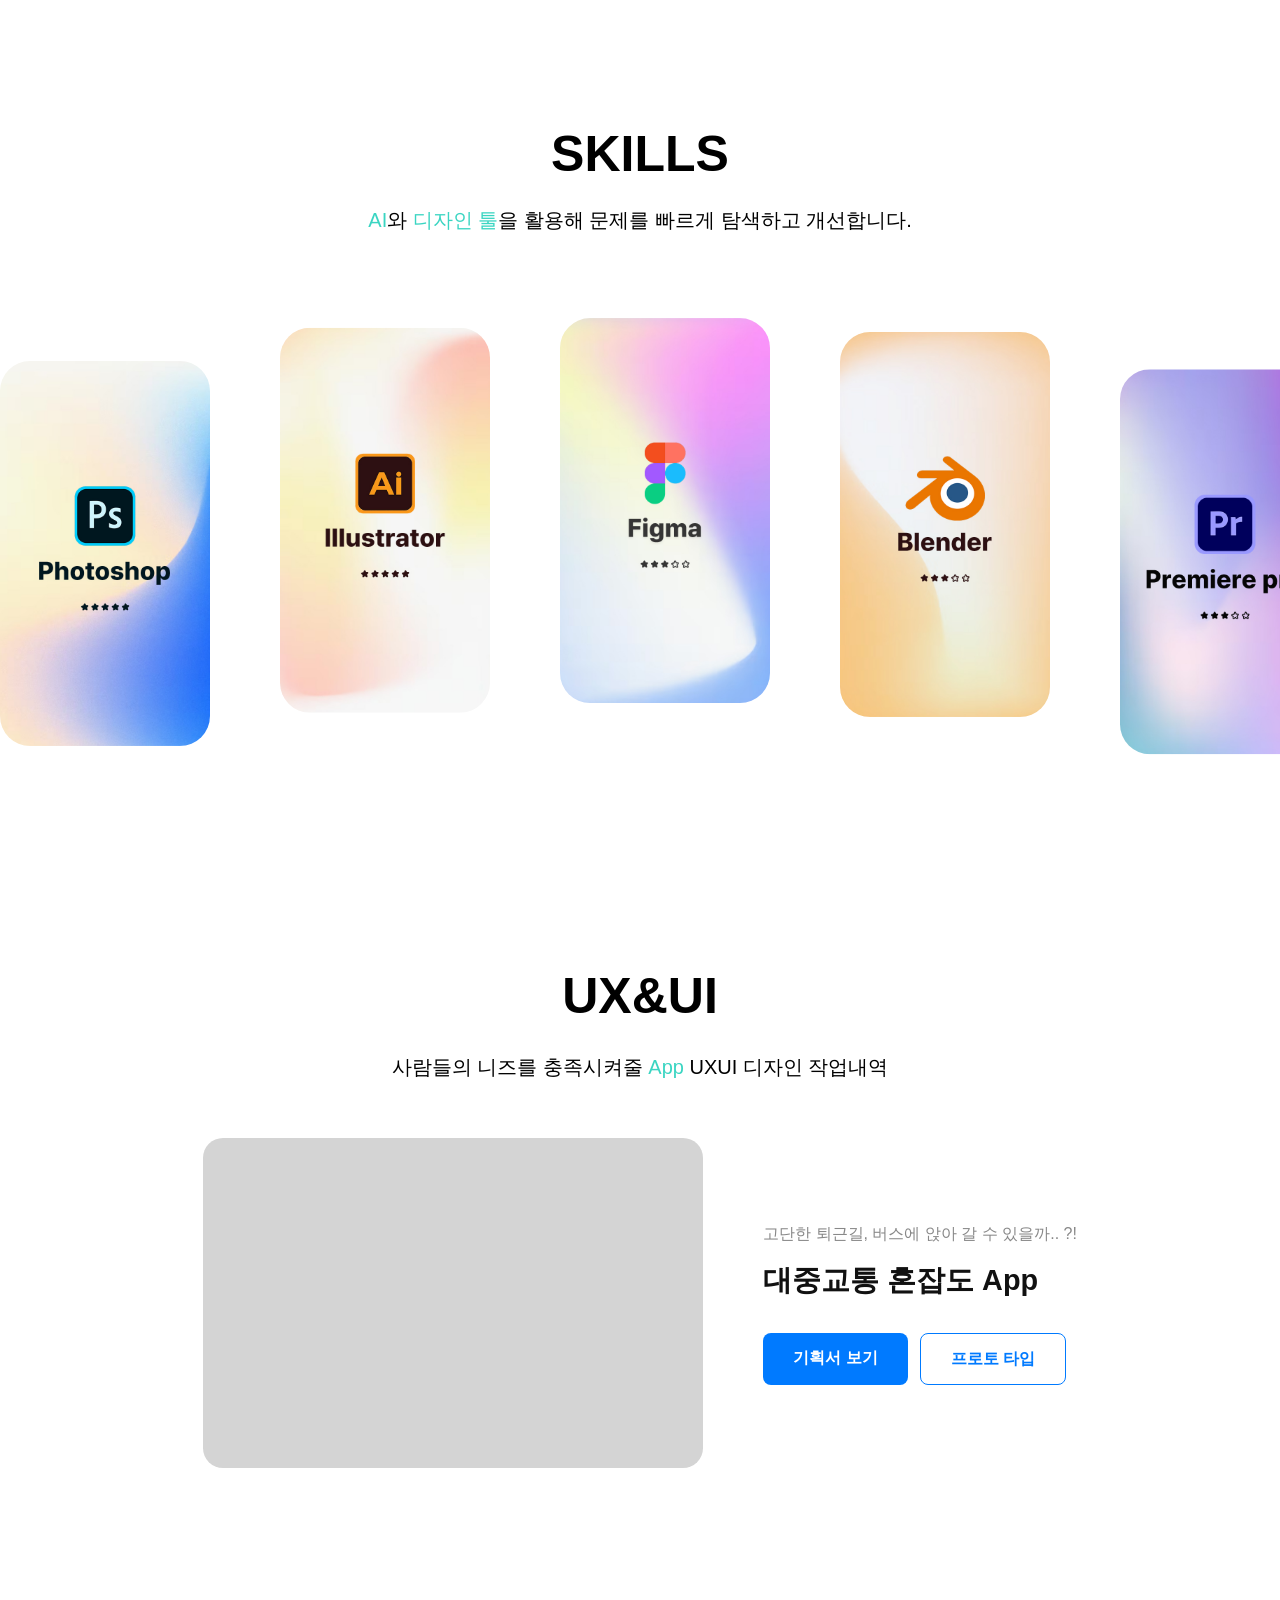
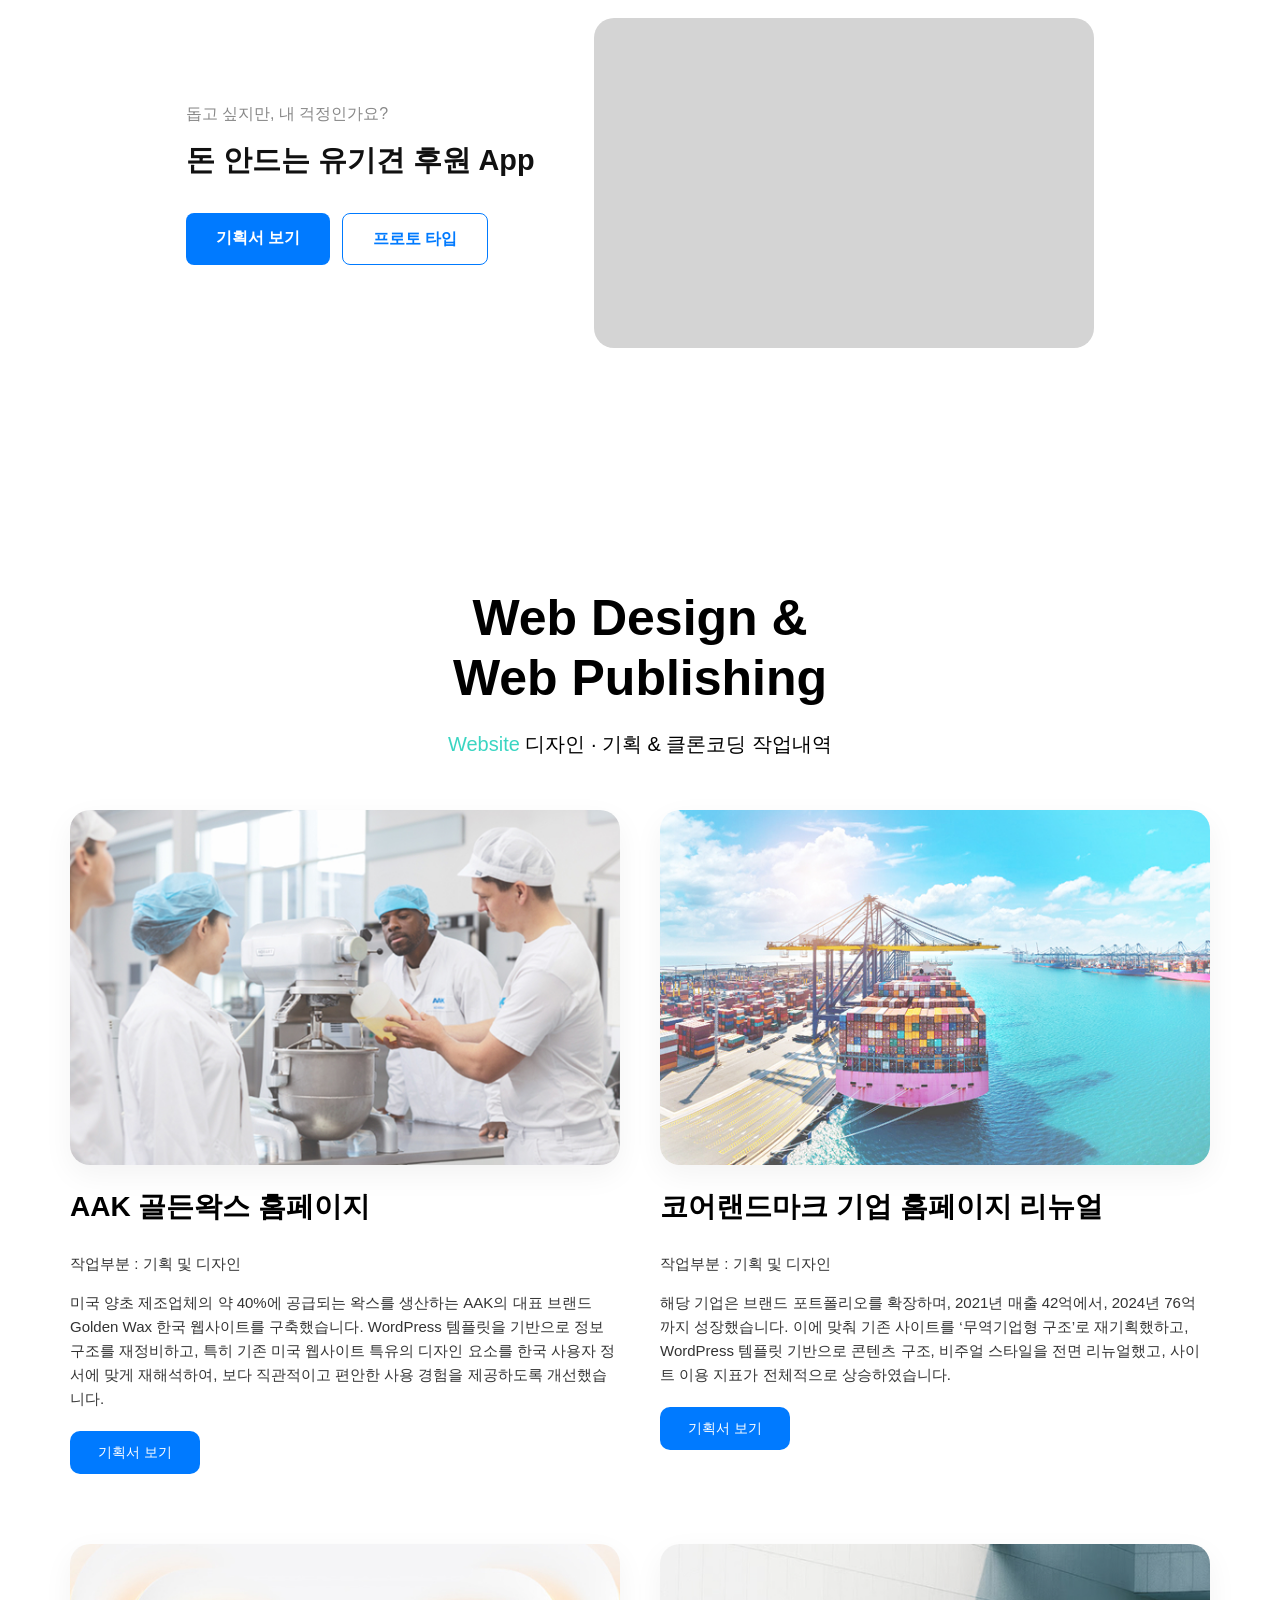
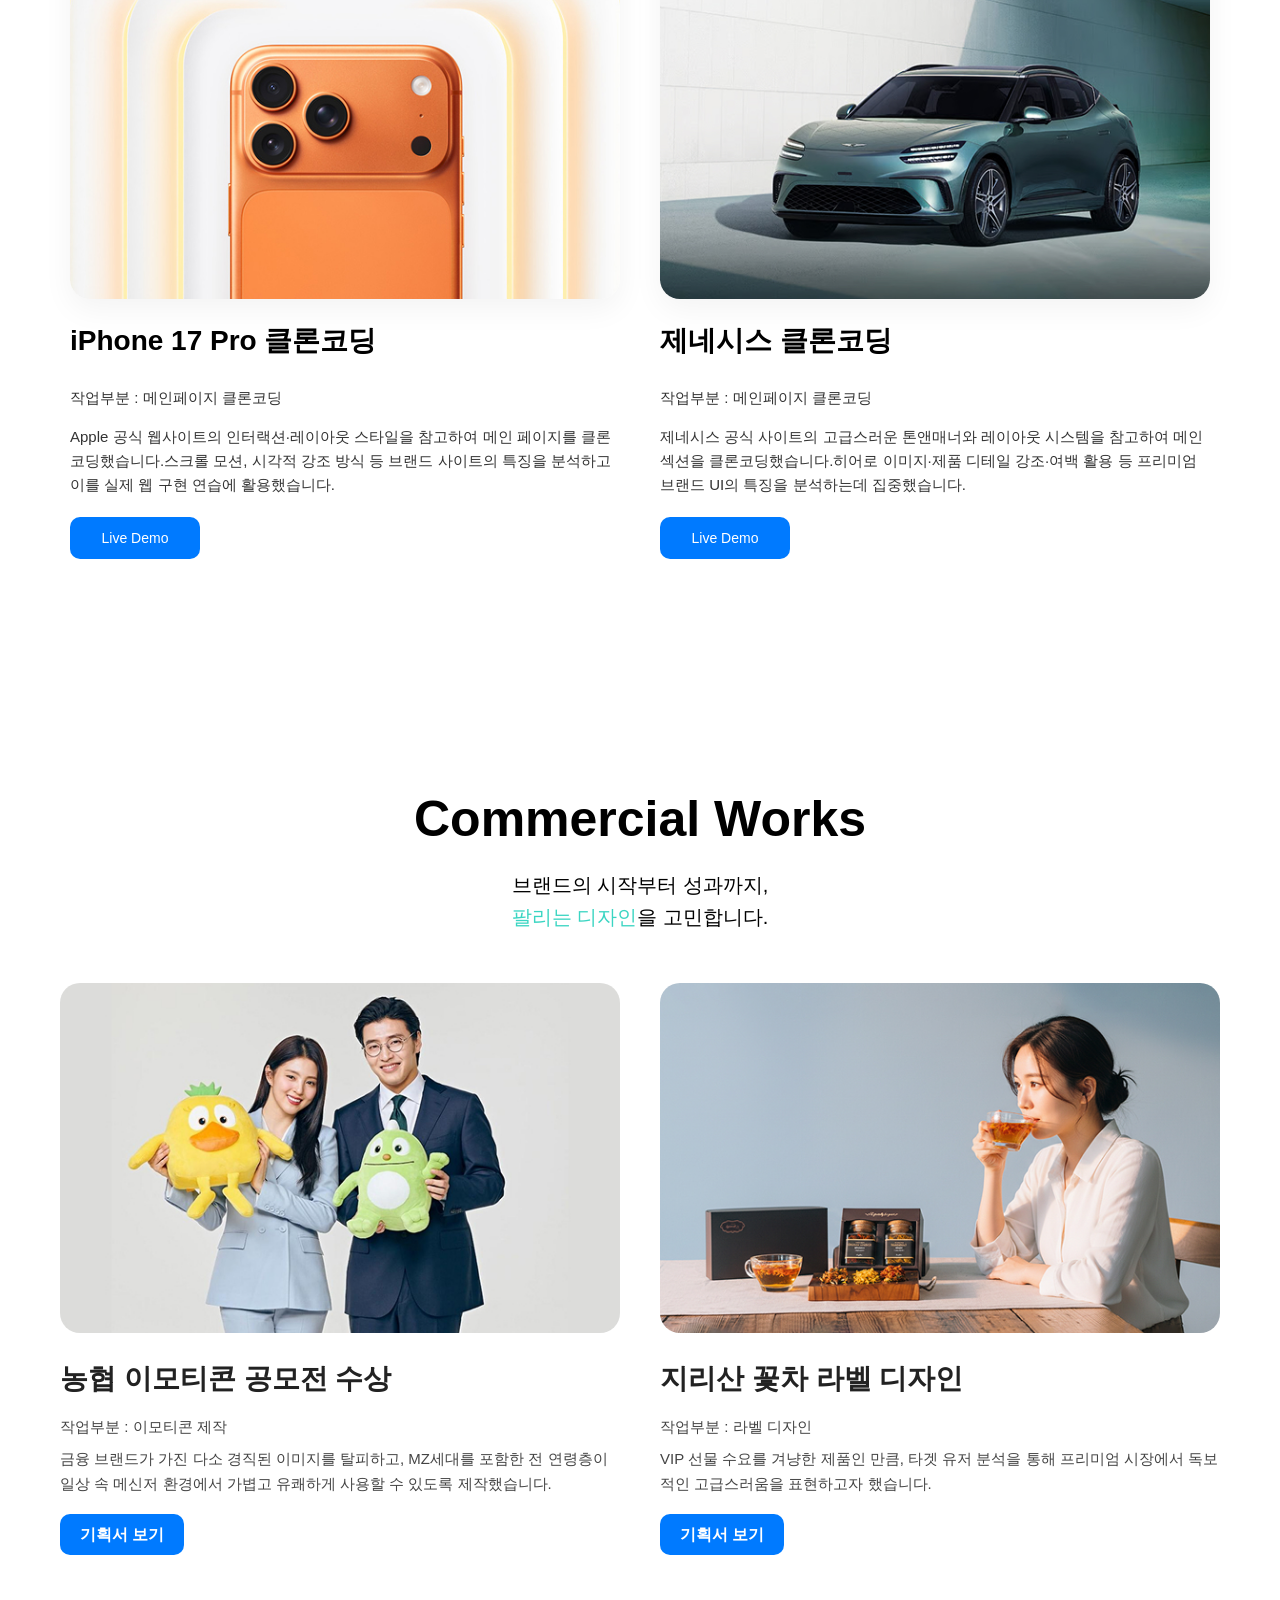
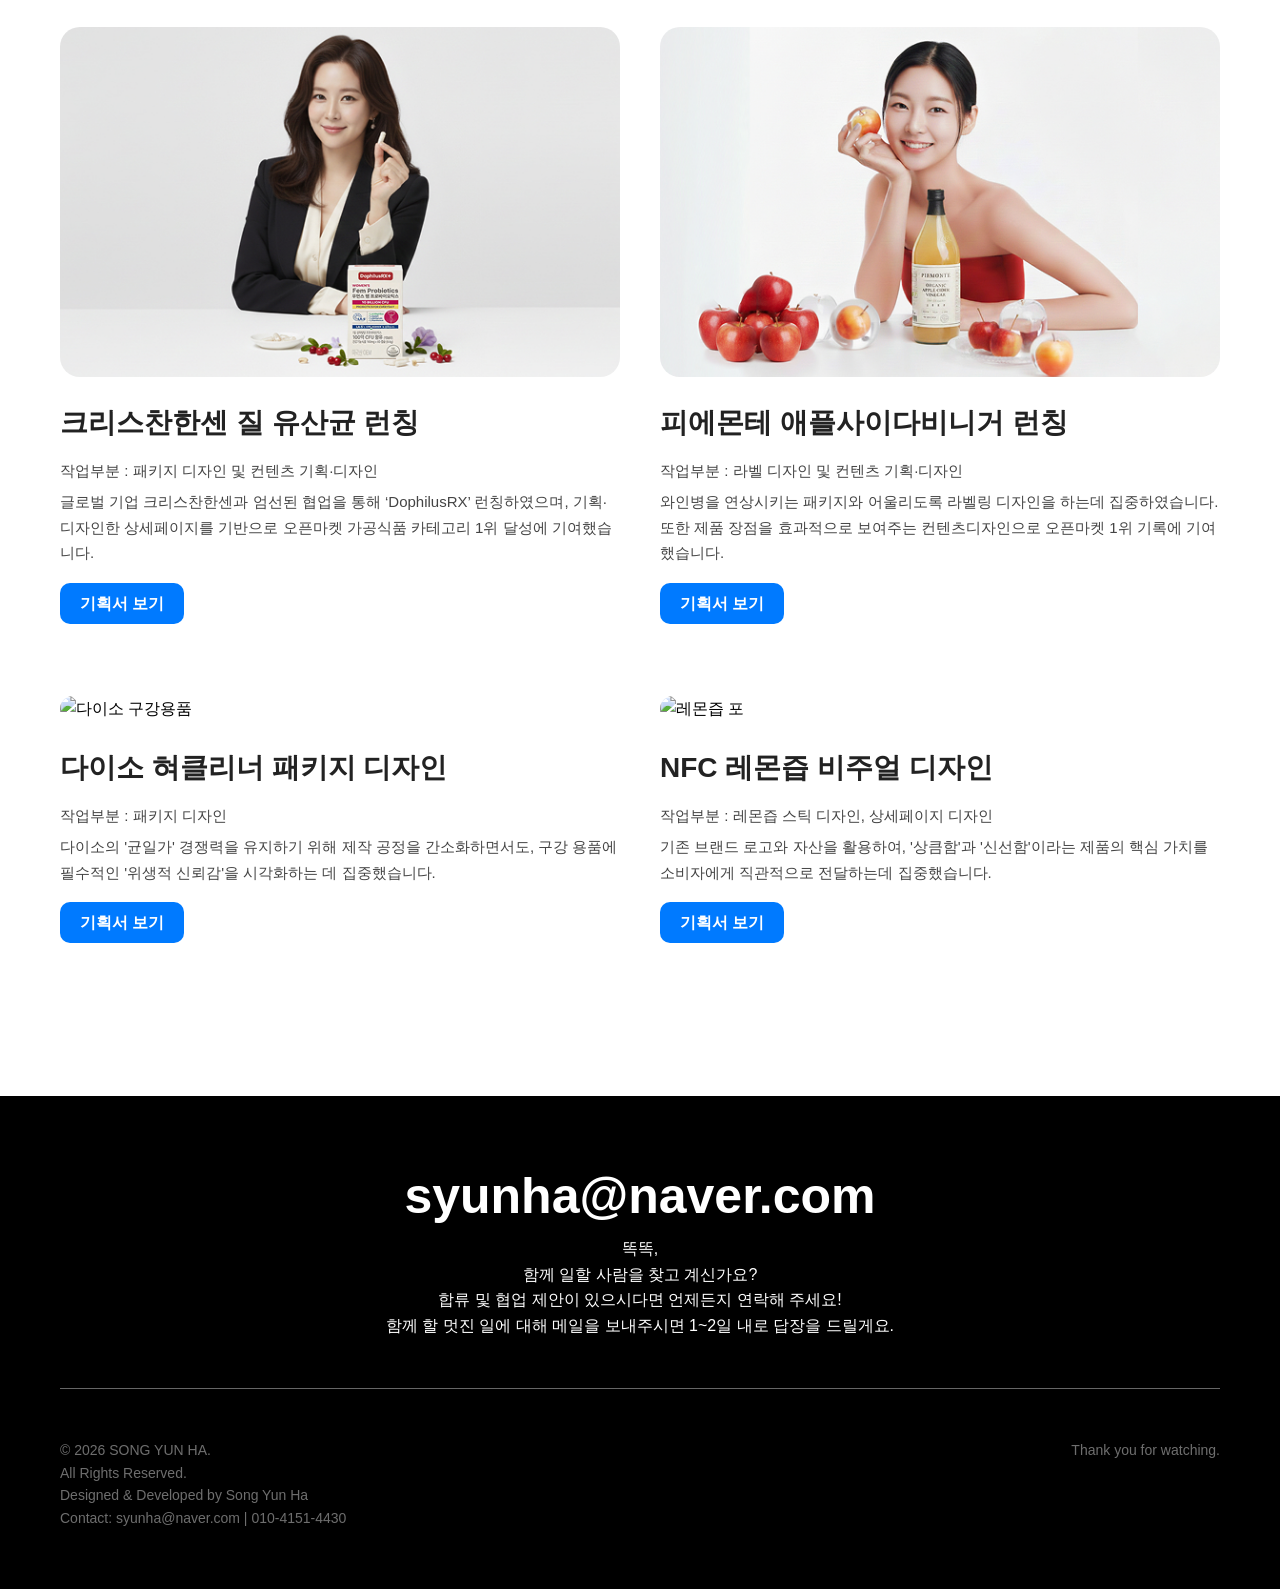
==== commit 63508be1: "Add files via upload" ====
--- a/index.html
+++ b/index.html
@@ -148,7 +148,7 @@
                     <p class="project-description"></p>
                     <div class="uxui-btn-group">
                         <a href="#" class="btn-fill">기획서 보기</a>
-                        <a href="#" class="btn-outline">프로토 타입</a>
+                        <a target="_blank" href="https://www.figma.com/proto/CJVTKRJU7Z791FwYPdUyip/%EA%B8%B0%EB%B6%80%ED%95%A0%EA%B0%9C-%EC%9C%A0%EA%B8%B0%EB%8F%99%EB%AC%BC%ED%9B%84%EC%9B%90project-?node-id=1-3825&p=f&viewport=-1415%2C-265%2C0.5&t=Y80n4XBFZgsGCRqY-1&scaling=scale-down&content-scaling=fixed&starting-point-node-id=1%3A3825&page-id=0%3A1" class="btn-outline">프로토 타입</a>
                     </div>
                 </div>
             </div>
@@ -223,7 +223,7 @@
                             <span class="blue-btn">기획서 보기</span>
                         </div>
                     </a>
-                    <!--web-card02-->
+                     <!--web-card02-->
                     <a class="work-project-item" target="_blank" href="https://brook-pruner-58c.notion.site/34ed8ecf4de480e49a1cded2dd2a297a?pvs=143">
                         <img src="img/work02.jpg" alt="꽃차">
                         <h4>지리산 꽃차 라벨 디자인 </h4>
@@ -233,6 +233,7 @@
                             <span class="blue-btn">기획서 보기</span>
                         </div>
                     </a>
+                              
                     <!--web-card03-->
                     <a class="work-project-item" target="_blank" href="https://brook-pruner-58c.notion.site/34ed8ecf4de480ebadc7df8307a63fa1?pvs=143">
                         <img src="img/work03.jpg" alt="크리스찬한센 유산균">
@@ -253,6 +254,29 @@
                             <span class="blue-btn">기획서 보기</span>
                         </div>
                     </a>
+                    <!--web-card05-->
+                    <a class="work-project-item" target="_blank" href="https://brook-pruner-58c.notion.site/35bd8ecf4de48078977dc7ba29d7dfd7?source=copy_link">
+                        <img src="img/work05.jpg" alt="다이소 구강용품">
+                        <h4>다이소 혀클리너 패키지 디자인</h4>
+                        <p>작업부분 : 패키지 디자인</p>
+                        <p>다이소의 '균일가' 경쟁력을 유지하기 위해 제작 공정을 간소화하면서도, 
+                            구강 용품에 필수적인 '위생적 신뢰감'을 시각화하는 데 집중했습니다.
+                        </p>
+                        <div class="btns">
+                            <span class="blue-btn">기획서 보기</span>
+                        </div>
+                    </a>          
+                     <!--web-card06-->
+                    <a class="work-project-item" target="_blank" href="https://brook-pruner-58c.notion.site/NFC-35cd8ecf4de480faa5e8f41d779b4a42?source=copy_link">
+                        <img src="img/work06.png" alt="레몬즙 포">
+                        <h4>NFC 레몬즙 비주얼 디자인 </h4>
+                        <p>작업부분 : 레몬즙 스틱 디자인, 상세페이지 디자인</p>
+                        <p>기존 브랜드 로고와 자산을 활용하여, '상큼함'과 '신선함'이라는 제품의 핵심 가치를 소비자에게 직관적으로 전달하는데 집중했습니다.</p>
+                        <div class="btns">
+                            <span class="blue-btn">기획서 보기</span>
+                        </div>
+                    </a>
+                    
                 </div>  
             </div>
         </section>
@@ -278,4 +302,3 @@
     </div>
 </body>
 </html>
-
--- a/style.css
+++ b/style.css
@@ -517,7 +517,7 @@
     display: flex;
     flex-wrap: wrap; /* 자식이 많으면 다음 줄로 넘김 */
     justify-content: space-between;
-    gap: 60px 40px; /* 상하 간격 60px, 좌우 간격 40px */
+    gap: 70px 40px; /* 상하 간격 60px, 좌우 간격 40px */
 }
 
 /* 3. 개별 프로젝트 아이템 (너비를 50%에서 gap을 뺀 만큼 설정) */
@@ -583,7 +583,7 @@
 /* 1. 섹션 전체 레이아웃 */
 
 .commercial-work {
-    padding: 30px 0 100px;
+    padding: 100px 0 ;
     text-align: center;
 }
 .commercial-work h3{
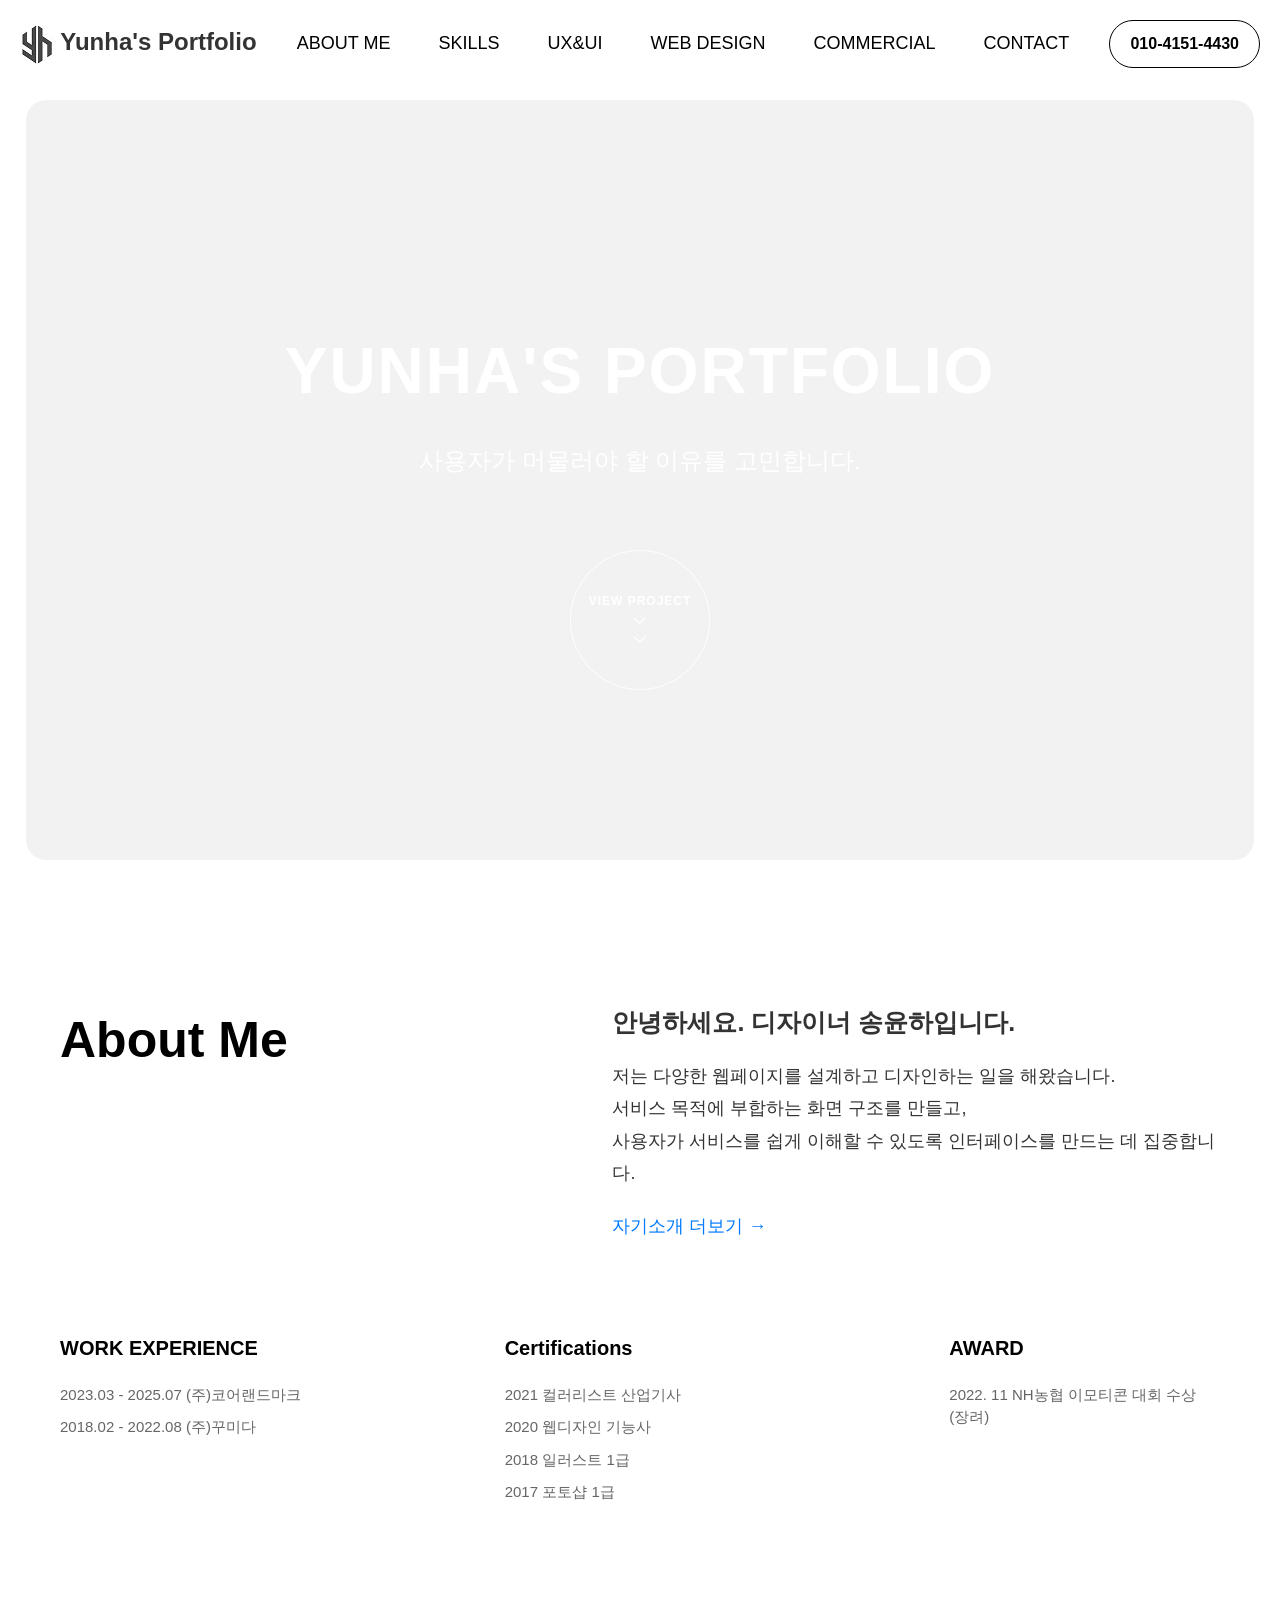
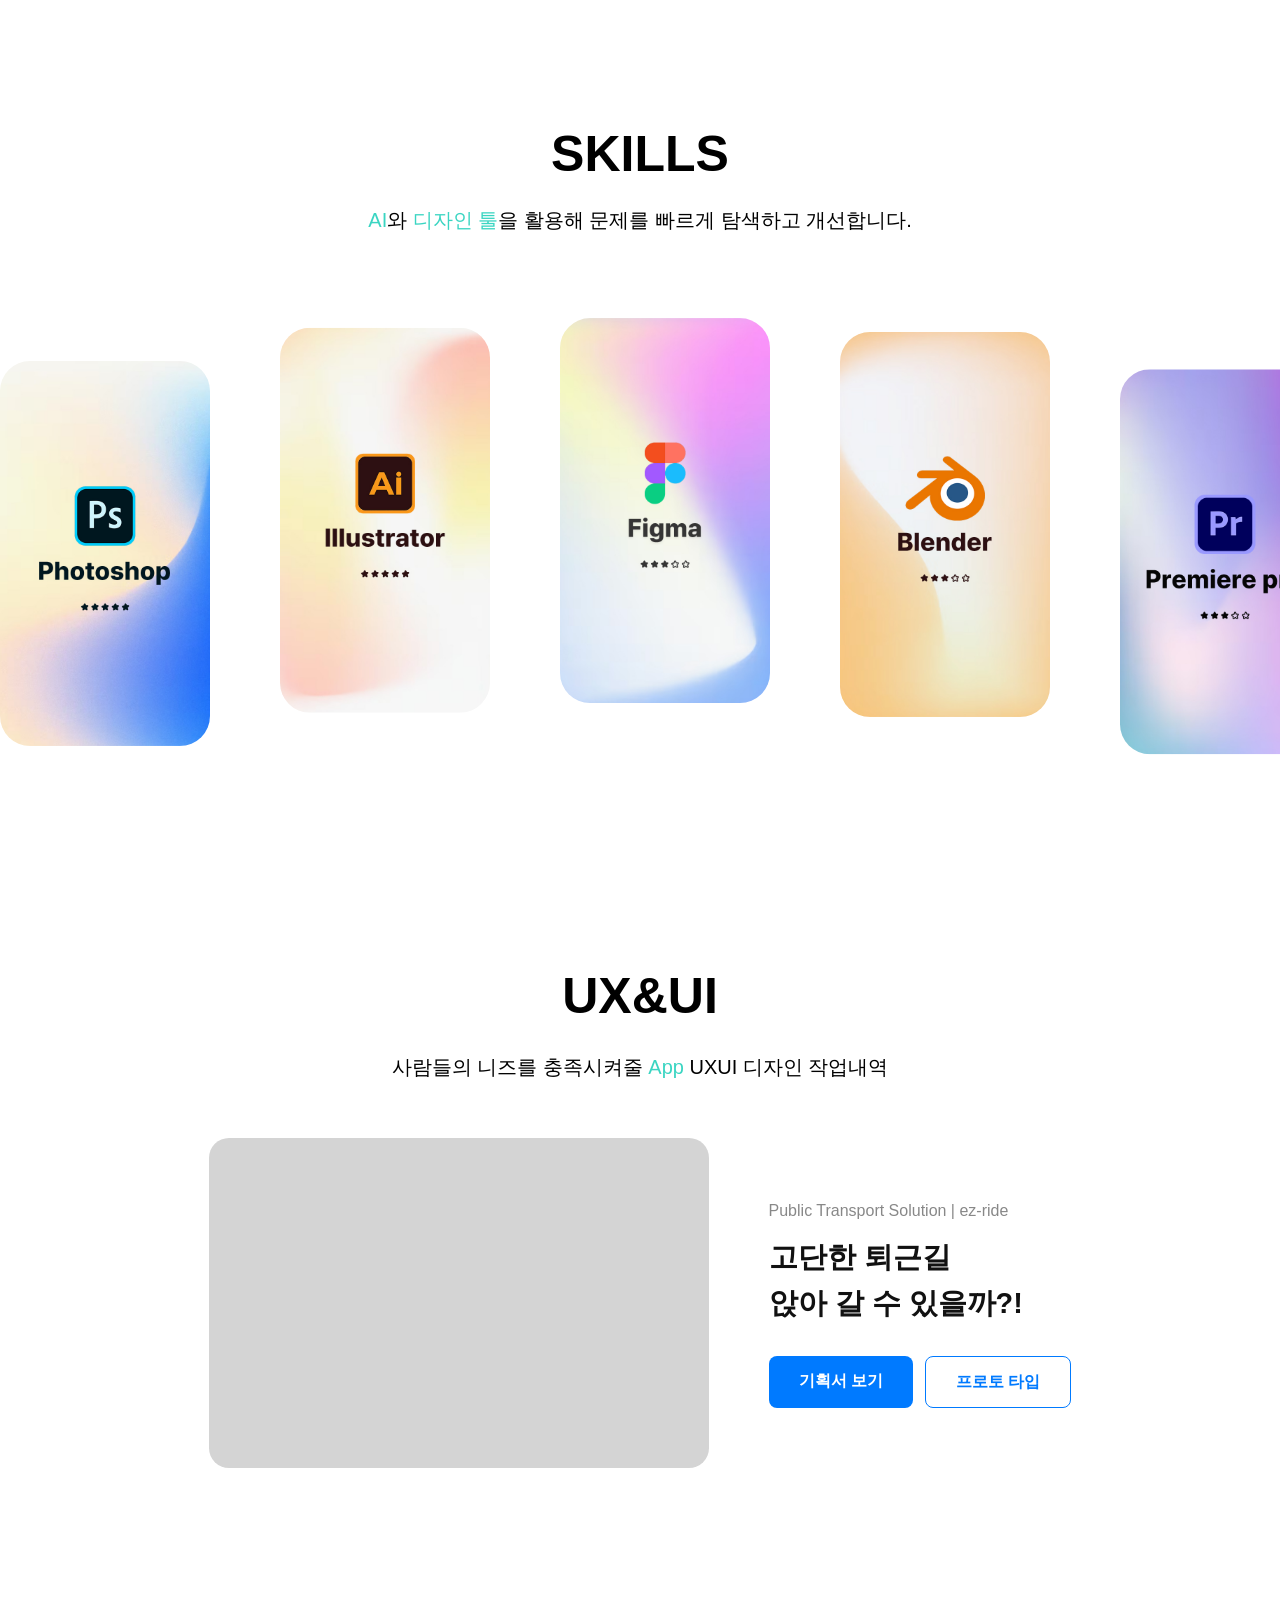
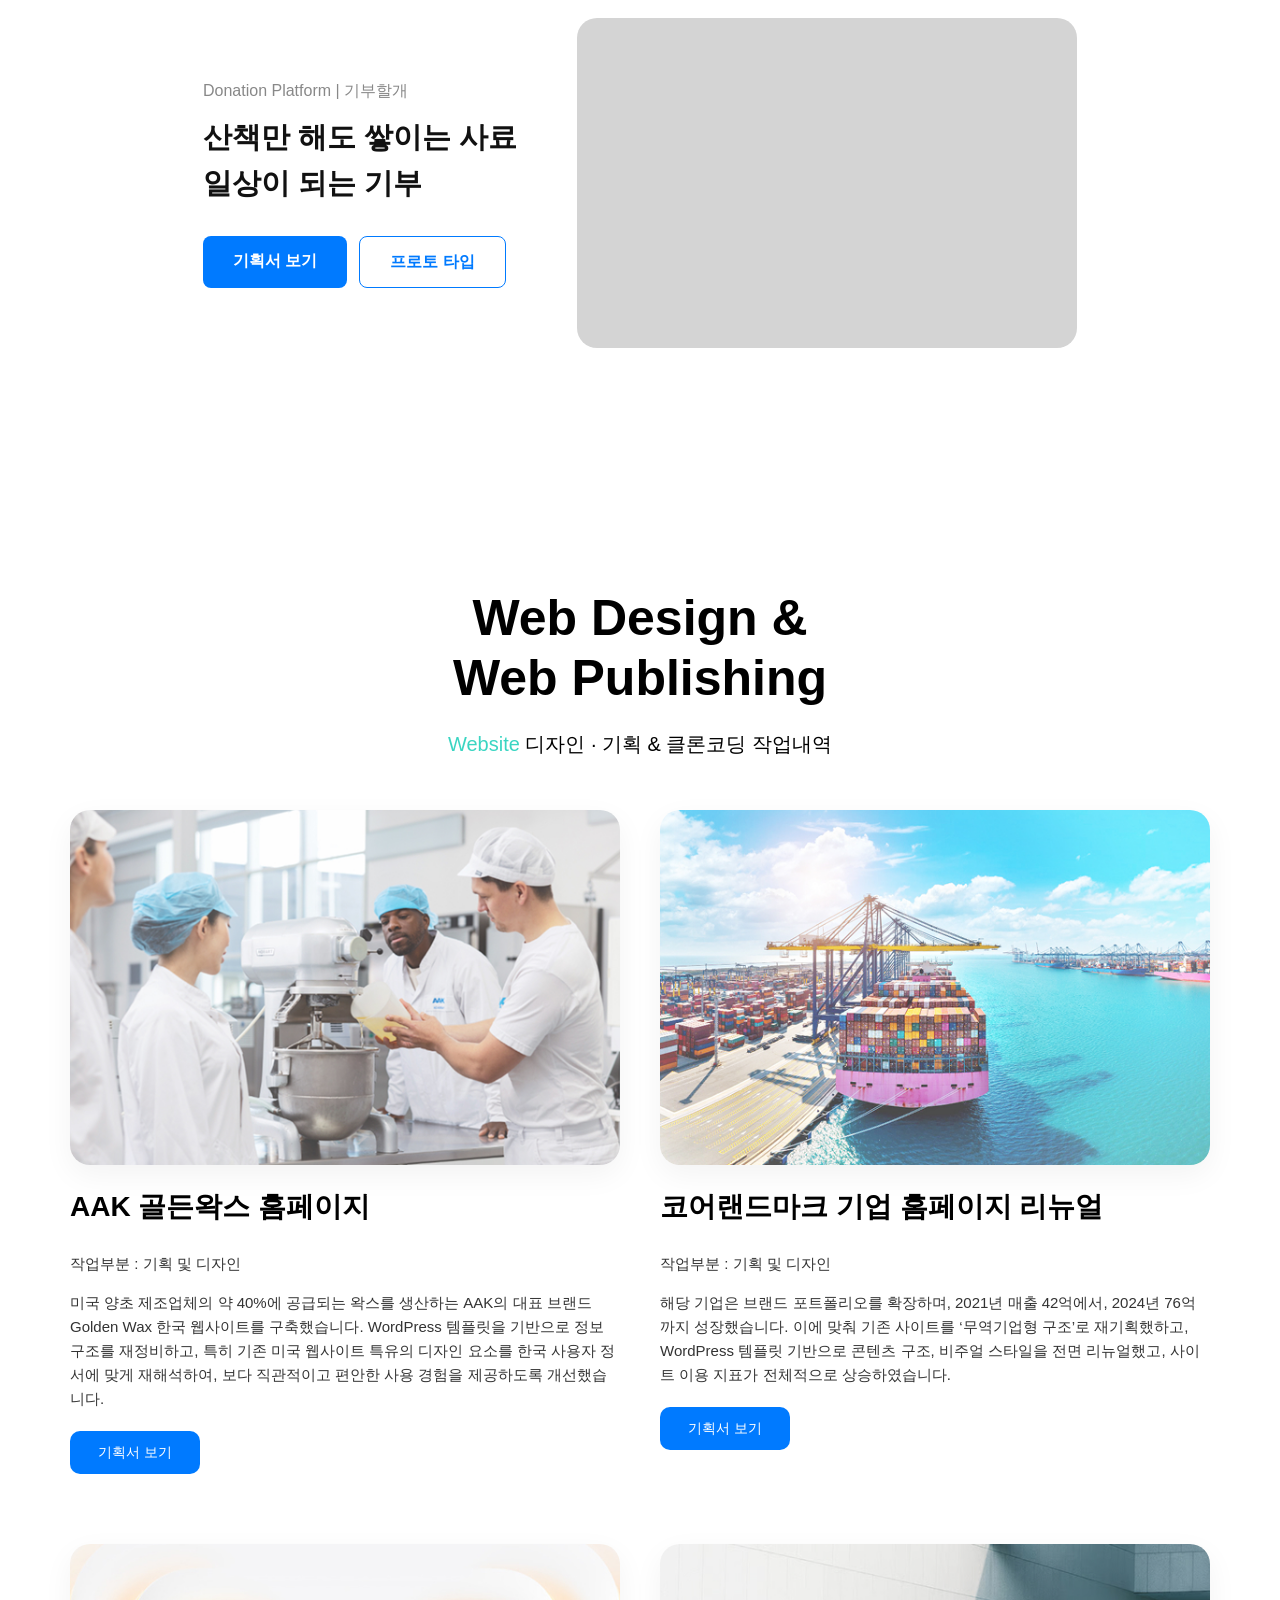
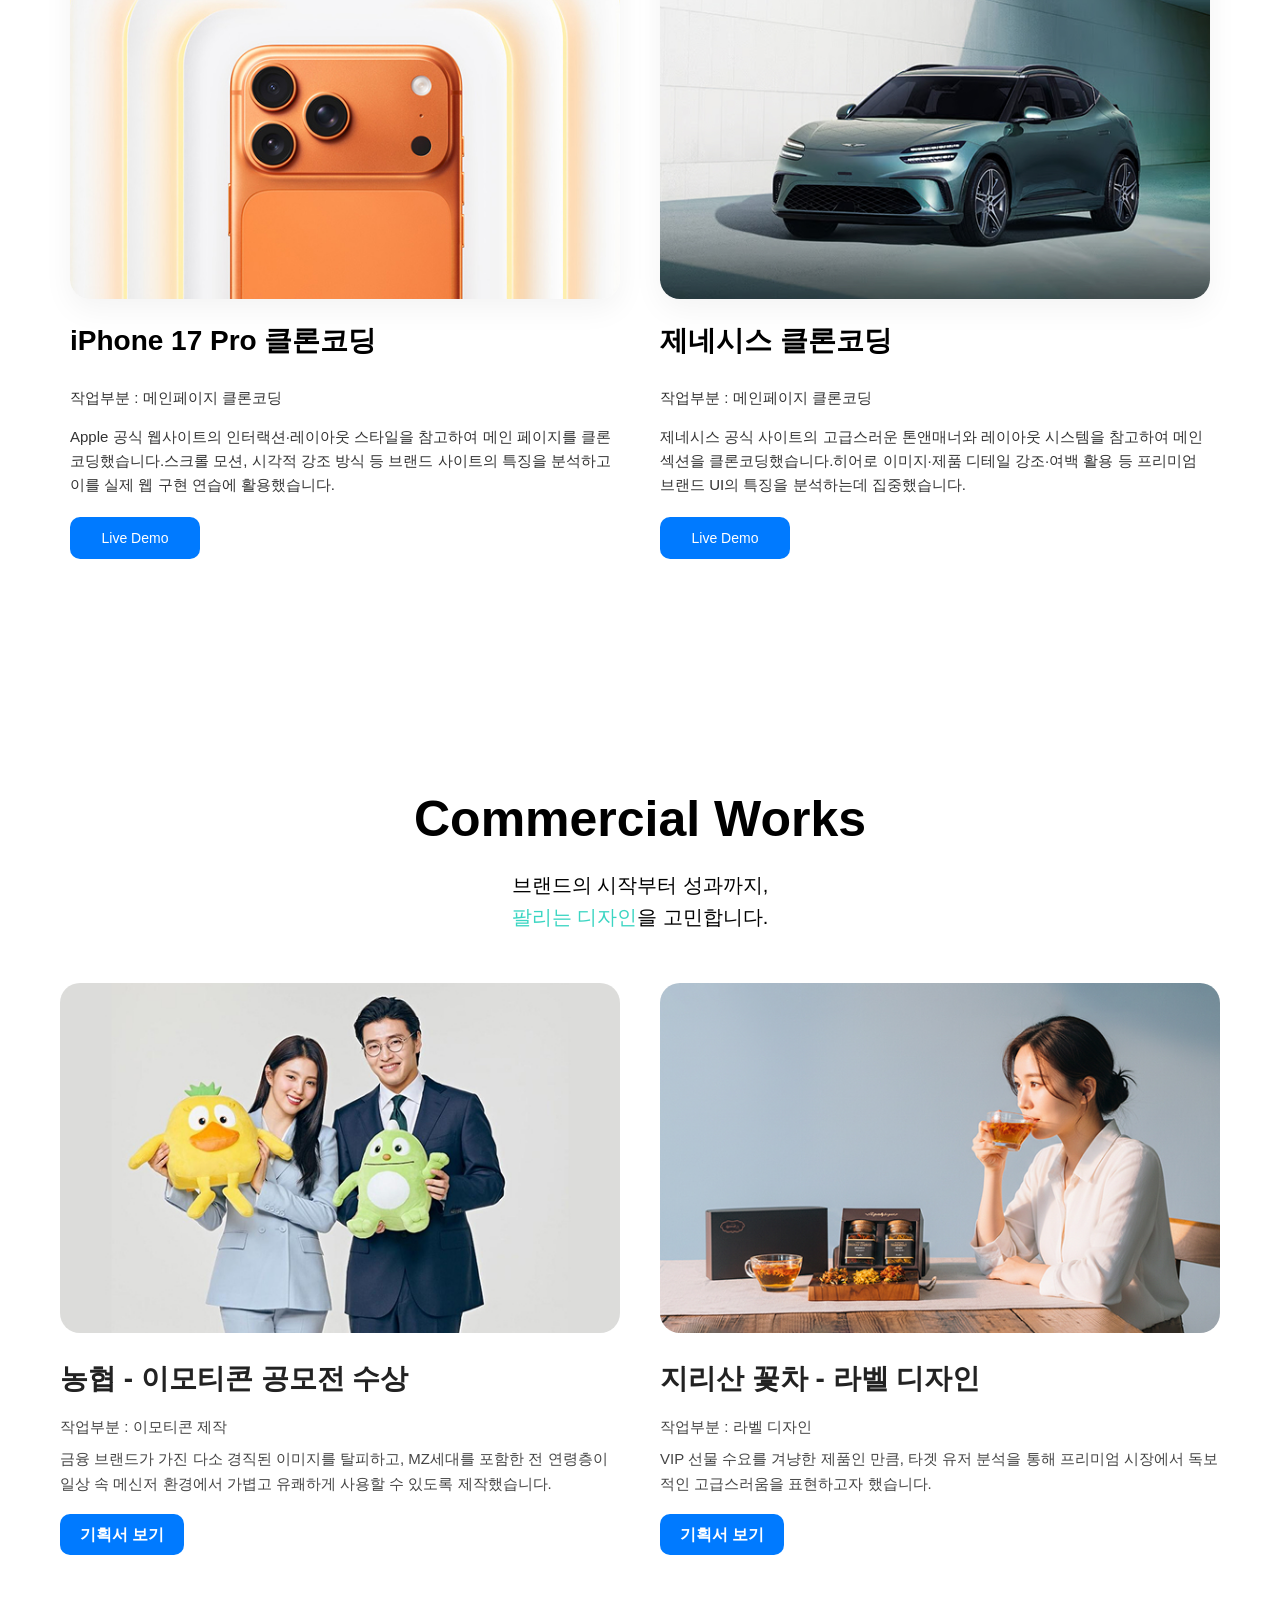
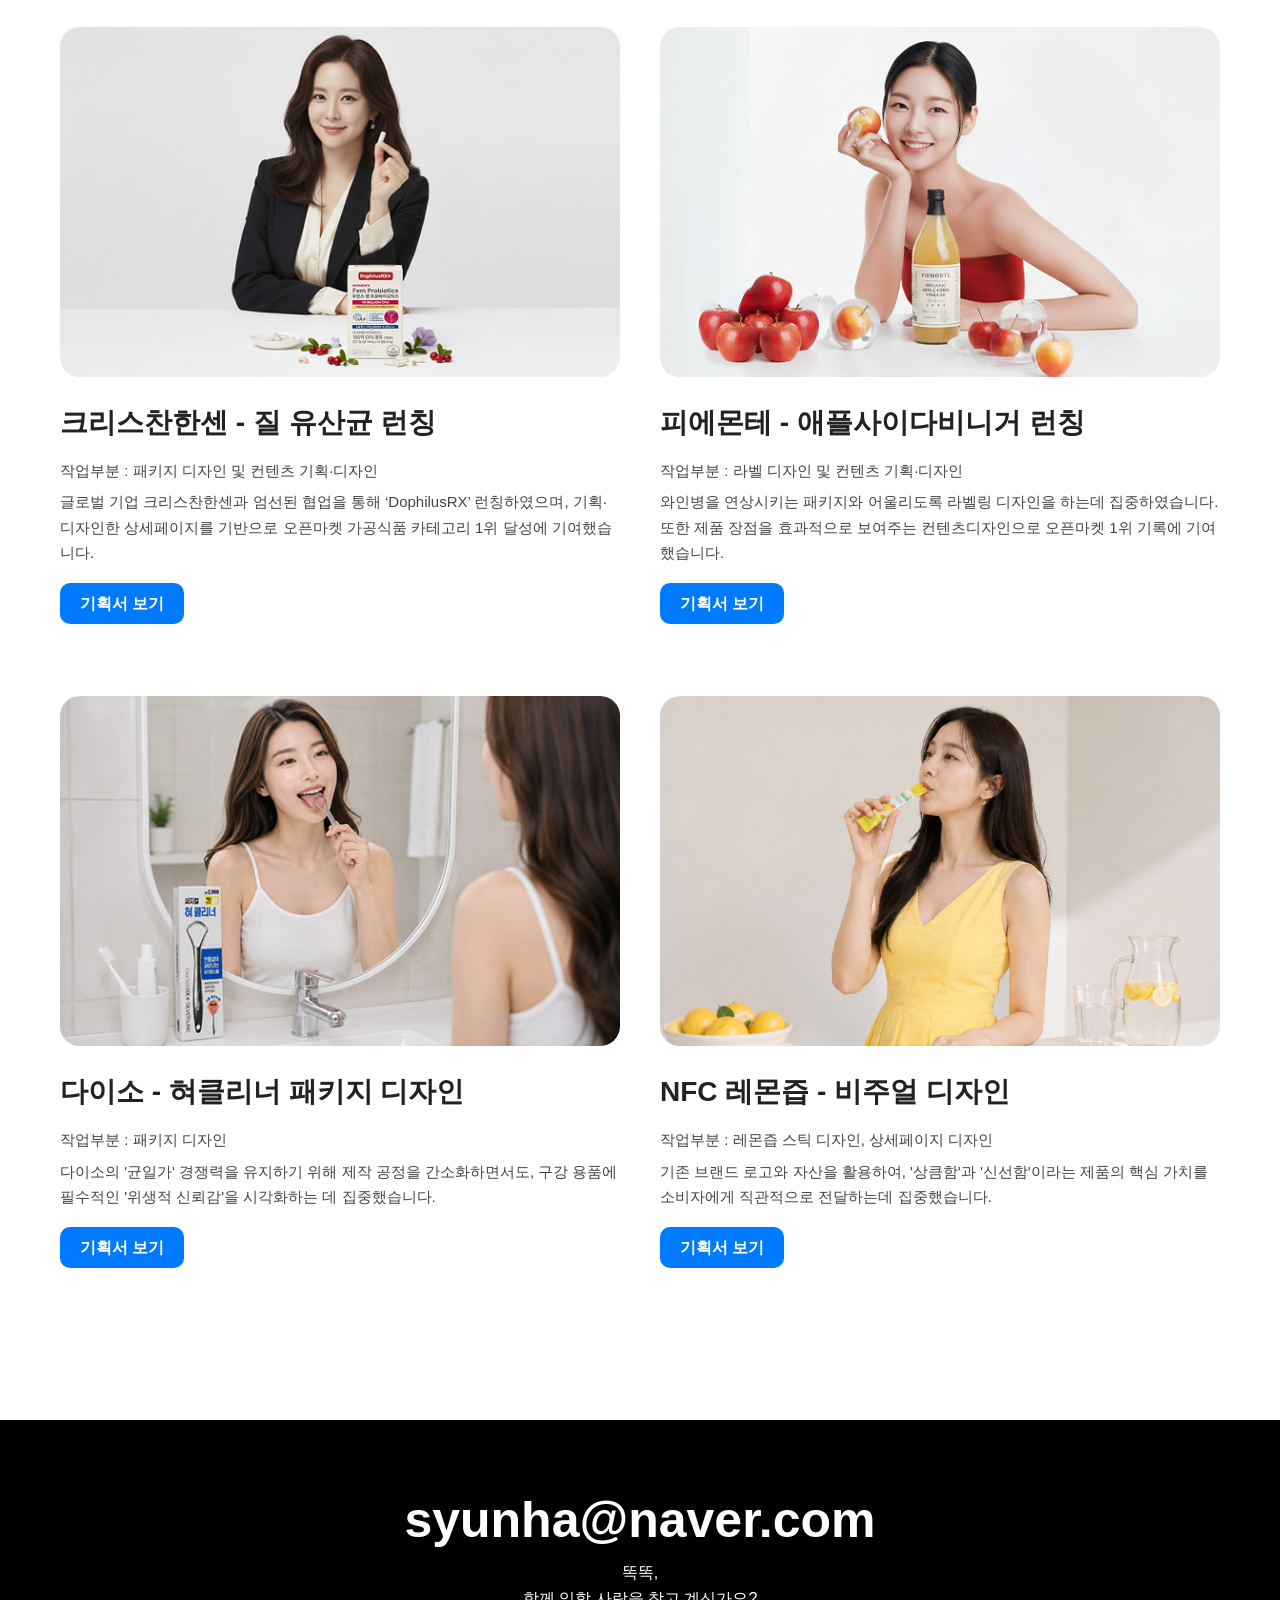
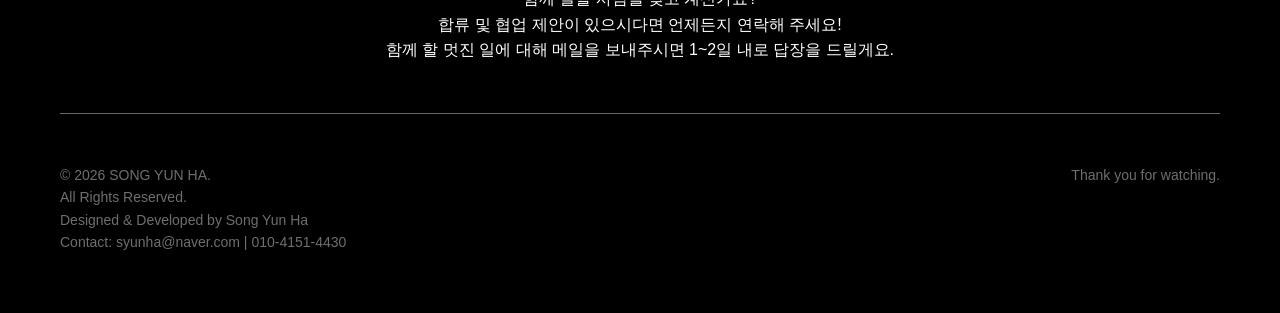
==== commit dd9ad2c7: "Add files via upload" ====
--- a/index.html
+++ b/index.html
@@ -122,12 +122,12 @@
                     </video>
                 </div>
                 <div class="uxui-text-box">
-                    <p class="project-subtitle">고단한 퇴근길, 버스에 앉아 갈 수 있을까.. ?!</p>
-                    <h4 class="project-title">대중교통 혼잡도 App</h4>
+                    <p class="project-subtitle">Public Transport Solution | ez-ride</p>
+                    <h4 class="project-title">고단한 퇴근길 <br>앉아 갈 수 있을까?!</h4>
                     <p class="project-description"> </p>
                     <div class="uxui-btn-group">
-                        <a href="#" class="btn-fill">기획서 보기</a>
-                        <a href="#" class="btn-outline">프로토 타입</a>
+                        <a target="_blank" href="https://brook-pruner-58c.notion.site/App-34ed8ecf4de480b79651d894b0123516?source=copy_link" class="btn-fill">기획서 보기</a>
+                        <a target="_blank" href="https://www.figma.com/proto/ExMu1AAEL31UGGF7Vbgy8O/%EC%9D%B4%EC%A7%80%EB%9D%BC%EC%9D%B4%EB%93%9C?node-id=36-1600&p=f&viewport=310%2C189%2C0.13&t=kGZKXLbw9s1Q3MeK-1&scaling=scale-down&content-scaling=fixed&starting-point-node-id=36%3A1600&page-id=2%3A1102" class="btn-outline">프로토 타입</a>
                     </div>
                 </div>
             </div>
@@ -140,14 +140,12 @@
                     </video>
                 </div>
                 <div class="uxui-text-box">
-                    <p class="project-subtitle">돕고 싶지만, 내
-                        
-                        
-                        걱정인가요?</p>
-                    <h4 class="project-title">돈 안드는 유기견 후원 App</h4>
+                    <p class="project-subtitle">Donation Platform | 기부할개
+                                                                        </p>
+                    <h4 class="project-title">산책만 해도 쌓이는 사료<br> 일상이 되는 기부</h4>
                     <p class="project-description"></p>
                     <div class="uxui-btn-group">
-                        <a href="#" class="btn-fill">기획서 보기</a>
+                        <a target="_blank" href="https://brook-pruner-58c.notion.site/App-35dd8ecf4de48061982ff9ee387e7d9d?source=copy_link" class="btn-fill">기획서 보기</a>
                         <a target="_blank" href="https://www.figma.com/proto/CJVTKRJU7Z791FwYPdUyip/%EA%B8%B0%EB%B6%80%ED%95%A0%EA%B0%9C-%EC%9C%A0%EA%B8%B0%EB%8F%99%EB%AC%BC%ED%9B%84%EC%9B%90project-?node-id=1-3825&p=f&viewport=-1415%2C-265%2C0.5&t=Y80n4XBFZgsGCRqY-1&scaling=scale-down&content-scaling=fixed&starting-point-node-id=1%3A3825&page-id=0%3A1" class="btn-outline">프로토 타입</a>
                     </div>
                 </div>
@@ -182,7 +180,7 @@
                         </div>
                     </a>
                     <!--web-card03-->
-                    <a class="web-project-item" target="_blank">
+                    <a class="web-project-item" target="_blank" href="https://syunha.github.io/yunha-portfolio/apple/index.html">
                         <img src="img/web03.jpg" alt="아이폰17pro 클론코딩">
                         <h4>iPhone 17 Pro 클론코딩</h4>
                         <p>작업부분 : 메인페이지 클론코딩</p>
@@ -192,7 +190,7 @@
                         </div>
                     </a>
                     <!--web-card04-->
-                    <a class="web-project-item" target="_blank">
+                    <a class="web-project-item" target="_blank" href="https://syunha.github.io/yunha-portfolio/genesis/index.html">
                         <img src="img/web04.jpg" alt="제네시스 클론코딩">
                         <h4>제네시스 클론코딩</h4>
                         <p>작업부분 : 메인페이지 클론코딩</p>
@@ -213,7 +211,7 @@
                     <!--web-card01-->
                     <a class="work-project-item" target="_blank" href="https://brook-pruner-58c.notion.site/NH-34ed8ecf4de48077bb7ec586a445d5c5?pvs=143">
                         <img src="img/work01.jpg" alt="농협공모전">
-                        <h4>농협 이모티콘 공모전 수상</h4>
+                        <h4>농협 - 이모티콘 공모전 수상</h4>
                         <p>작업부분 : 이모티콘 제작</p>
                         <p>금융 브랜드가 가진 다소 경직된 이미지를 탈피하고, 
                         MZ세대를 포함한 전 연령층이 
@@ -226,7 +224,7 @@
                      <!--web-card02-->
                     <a class="work-project-item" target="_blank" href="https://brook-pruner-58c.notion.site/34ed8ecf4de480e49a1cded2dd2a297a?pvs=143">
                         <img src="img/work02.jpg" alt="꽃차">
-                        <h4>지리산 꽃차 라벨 디자인 </h4>
+                        <h4>지리산 꽃차 - 라벨 디자인 </h4>
                         <p>작업부분 : 라벨 디자인</p>
                         <p>VIP 선물 수요를 겨냥한 제품인 만큼, 타겟 유저 분석을 통해 프리미엄 시장에서 독보적인 고급스러움을 표현하고자 했습니다.</p>
                         <div class="btns">
@@ -237,7 +235,7 @@
                     <!--web-card03-->
                     <a class="work-project-item" target="_blank" href="https://brook-pruner-58c.notion.site/34ed8ecf4de480ebadc7df8307a63fa1?pvs=143">
                         <img src="img/work03.jpg" alt="크리스찬한센 유산균">
-                        <h4>크리스찬한센 질 유산균 런칭</h4>
+                        <h4>크리스찬한센 - 질 유산균 런칭</h4>
                         <p>작업부분 : 패키지 디자인 및 컨텐츠 기획·디자인</p>
                         <p>글로벌 기업 크리스찬한센과 엄선된 협업을 통해 ‘DophilusRX’ 런칭하였으며, 기획·디자인한 상세페이지를 기반으로 오픈마켓 가공식품 카테고리 1위 달성에 기여했습니다.</p>
                         <div class="btns">
@@ -247,7 +245,7 @@
                     <!--web-card04-->
                     <a class="work-project-item" target="_blank" href="https://brook-pruner-58c.notion.site/34ed8ecf4de480d0826bfb5e28fa6d11?pvs=143">
                         <img src="img/work04.jpg" alt="피에몬테 애플사이다비니거">
-                        <h4>피에몬테 애플사이다비니거 런칭</h4>
+                        <h4>피에몬테 - 애플사이다비니거 런칭</h4>
                         <p>작업부분 : 라벨 디자인 및 컨텐츠 기획·디자인</p>
                         <p>와인병을 연상시키는 패키지와 어울리도록 라벨링 디자인을 하는데 집중하였습니다. 또한 제품 장점을 효과적으로 보여주는 컨텐츠디자인으로 오픈마켓 1위 기록에 기여했습니다.</p>
                         <div class="btns">
@@ -257,7 +255,7 @@
                     <!--web-card05-->
                     <a class="work-project-item" target="_blank" href="https://brook-pruner-58c.notion.site/35bd8ecf4de48078977dc7ba29d7dfd7?source=copy_link">
                         <img src="img/work05.jpg" alt="다이소 구강용품">
-                        <h4>다이소 혀클리너 패키지 디자인</h4>
+                        <h4>다이소 - 혀클리너 패키지 디자인</h4>
                         <p>작업부분 : 패키지 디자인</p>
                         <p>다이소의 '균일가' 경쟁력을 유지하기 위해 제작 공정을 간소화하면서도, 
                             구강 용품에 필수적인 '위생적 신뢰감'을 시각화하는 데 집중했습니다.
@@ -269,7 +267,7 @@
                      <!--web-card06-->
                     <a class="work-project-item" target="_blank" href="https://brook-pruner-58c.notion.site/NFC-35cd8ecf4de480faa5e8f41d779b4a42?source=copy_link">
                         <img src="img/work06.png" alt="레몬즙 포">
-                        <h4>NFC 레몬즙 비주얼 디자인 </h4>
+                        <h4>NFC 레몬즙 - 비주얼 디자인 </h4>
                         <p>작업부분 : 레몬즙 스틱 디자인, 상세페이지 디자인</p>
                         <p>기존 브랜드 로고와 자산을 활용하여, '상큼함'과 '신선함'이라는 제품의 핵심 가치를 소비자에게 직관적으로 전달하는데 집중했습니다.</p>
                         <div class="btns">
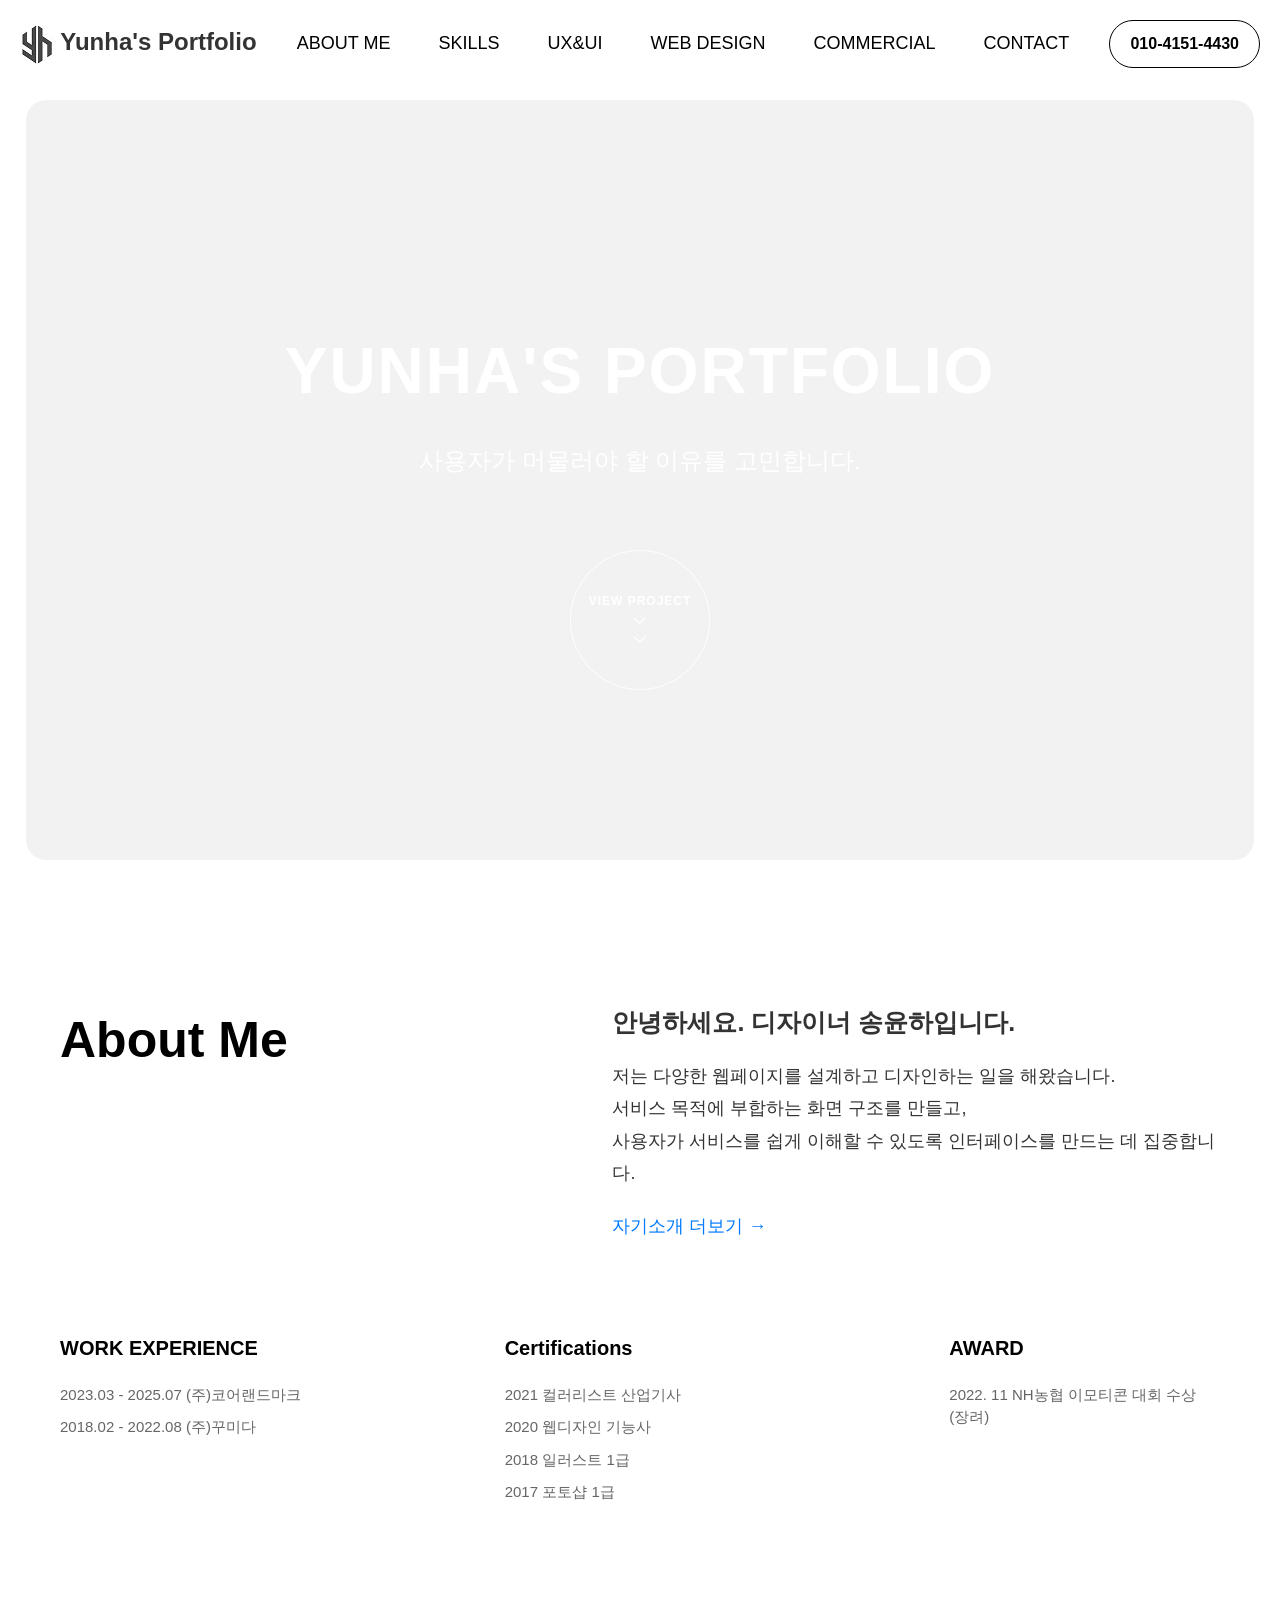
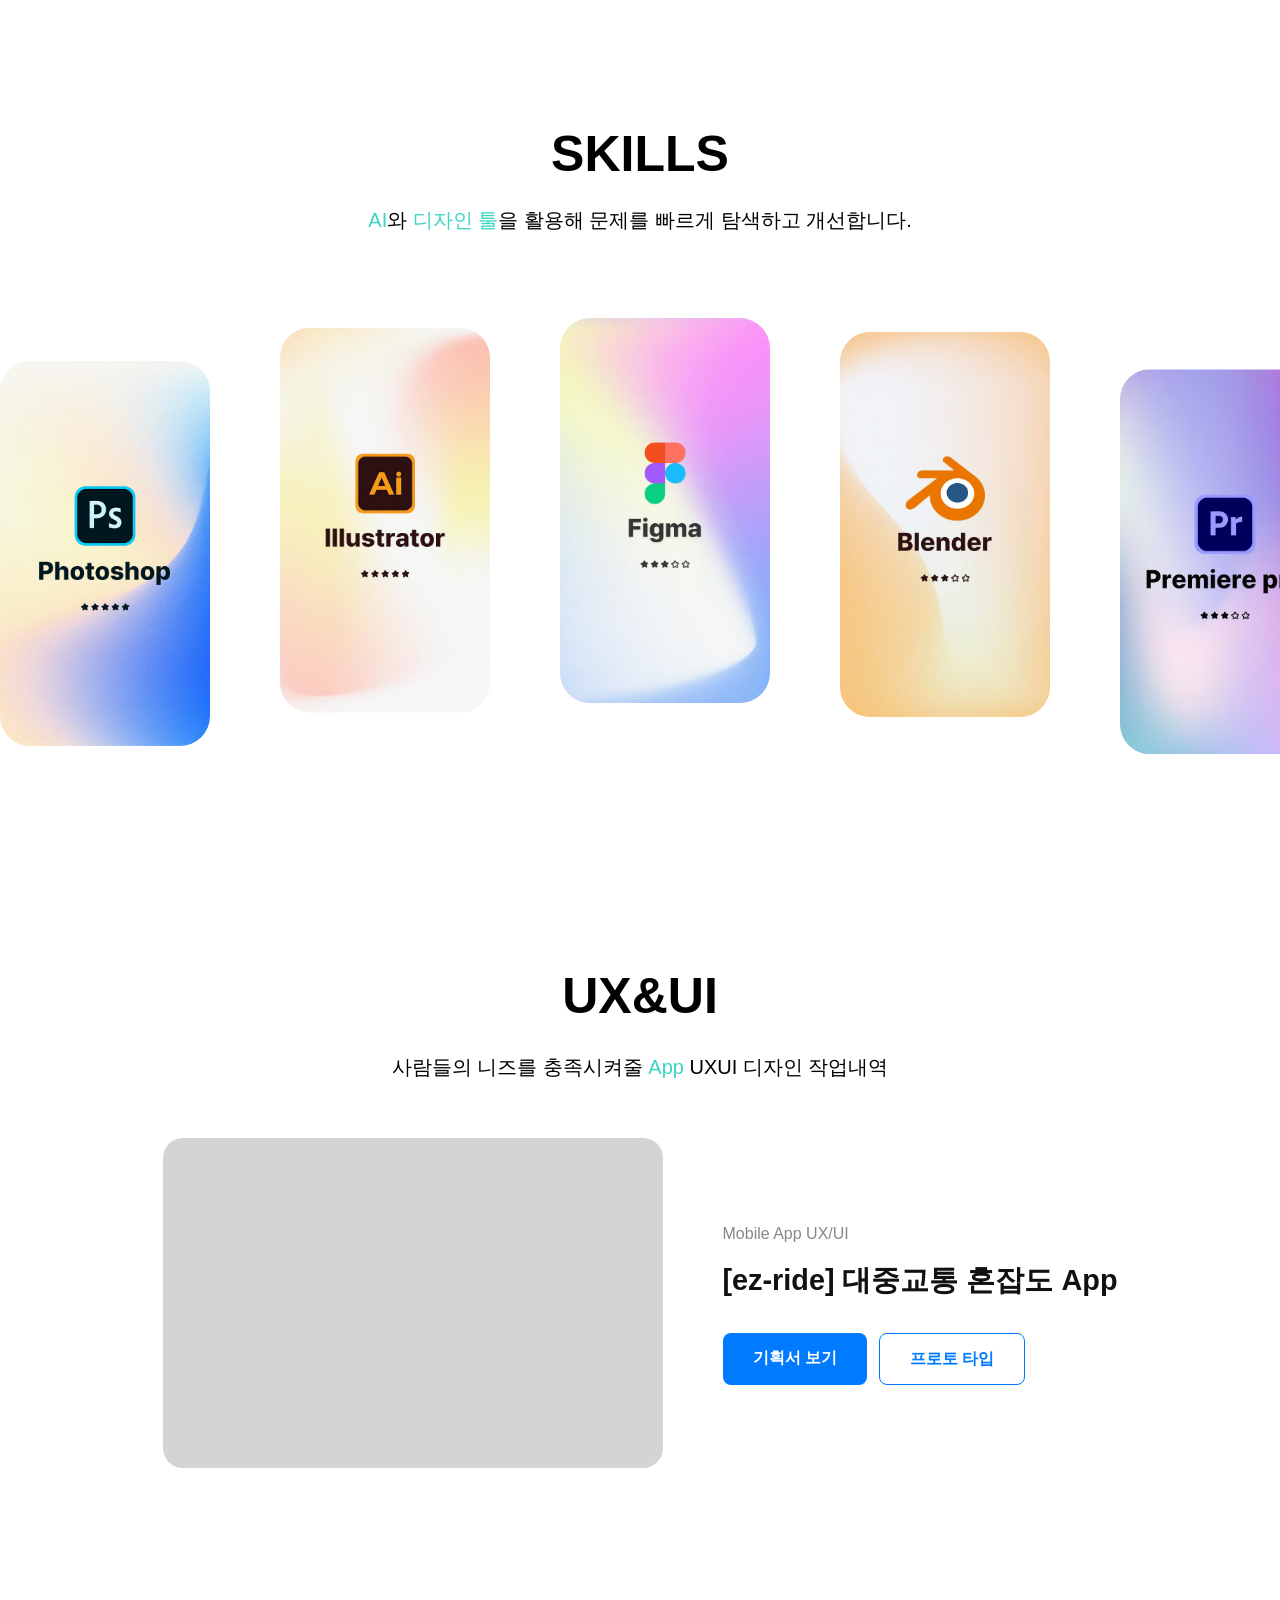
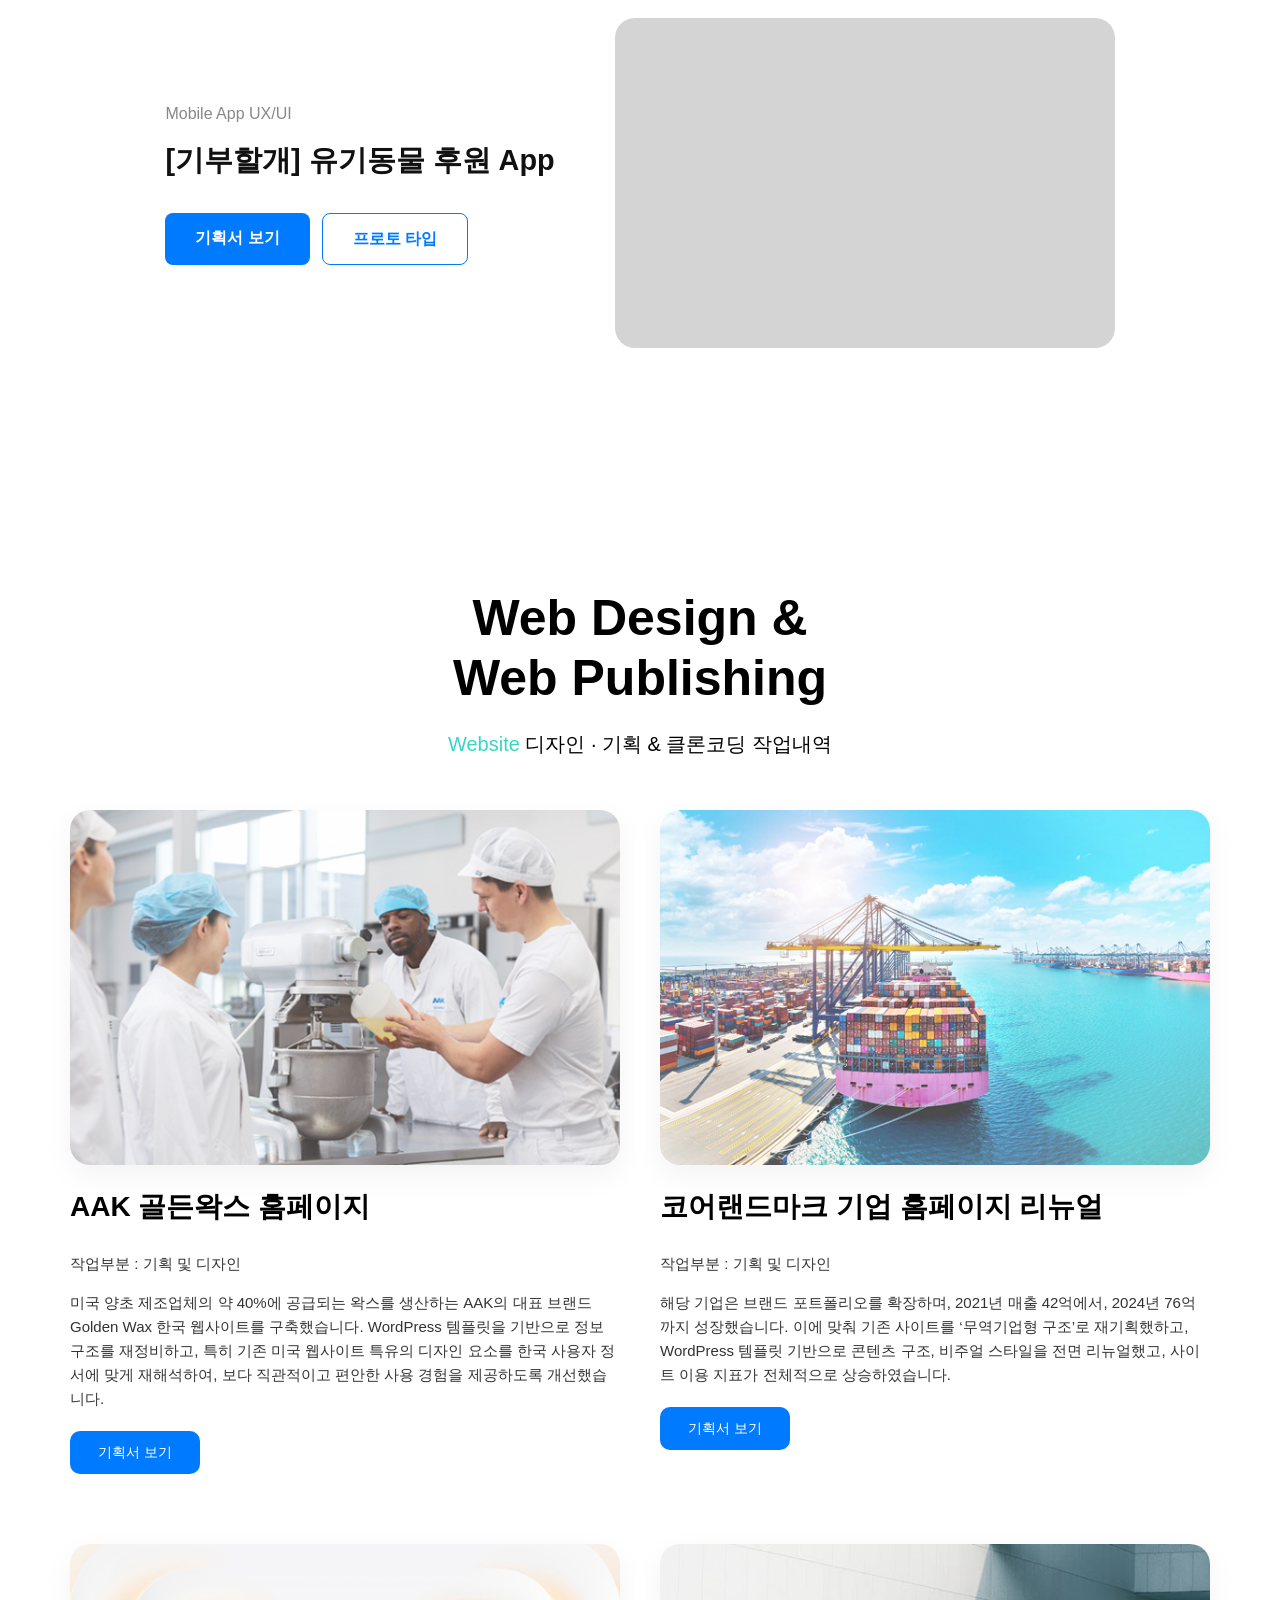
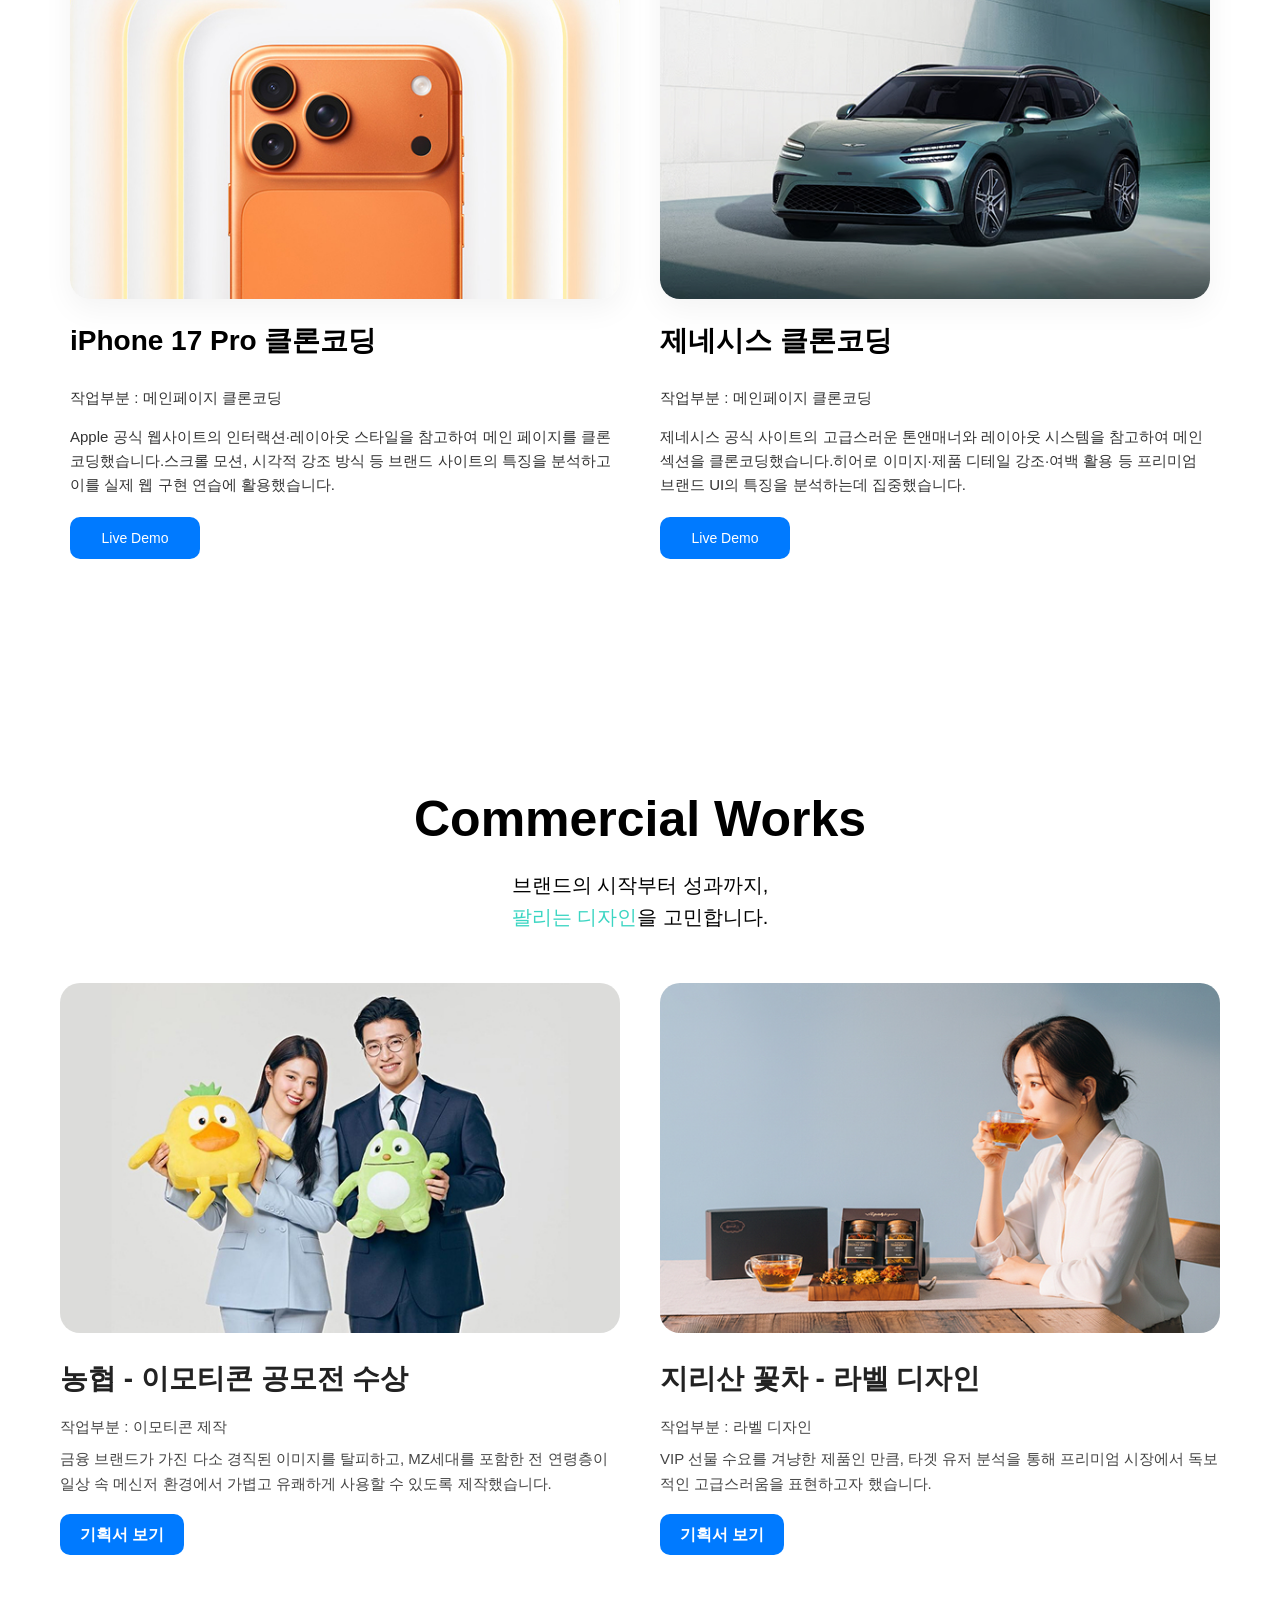
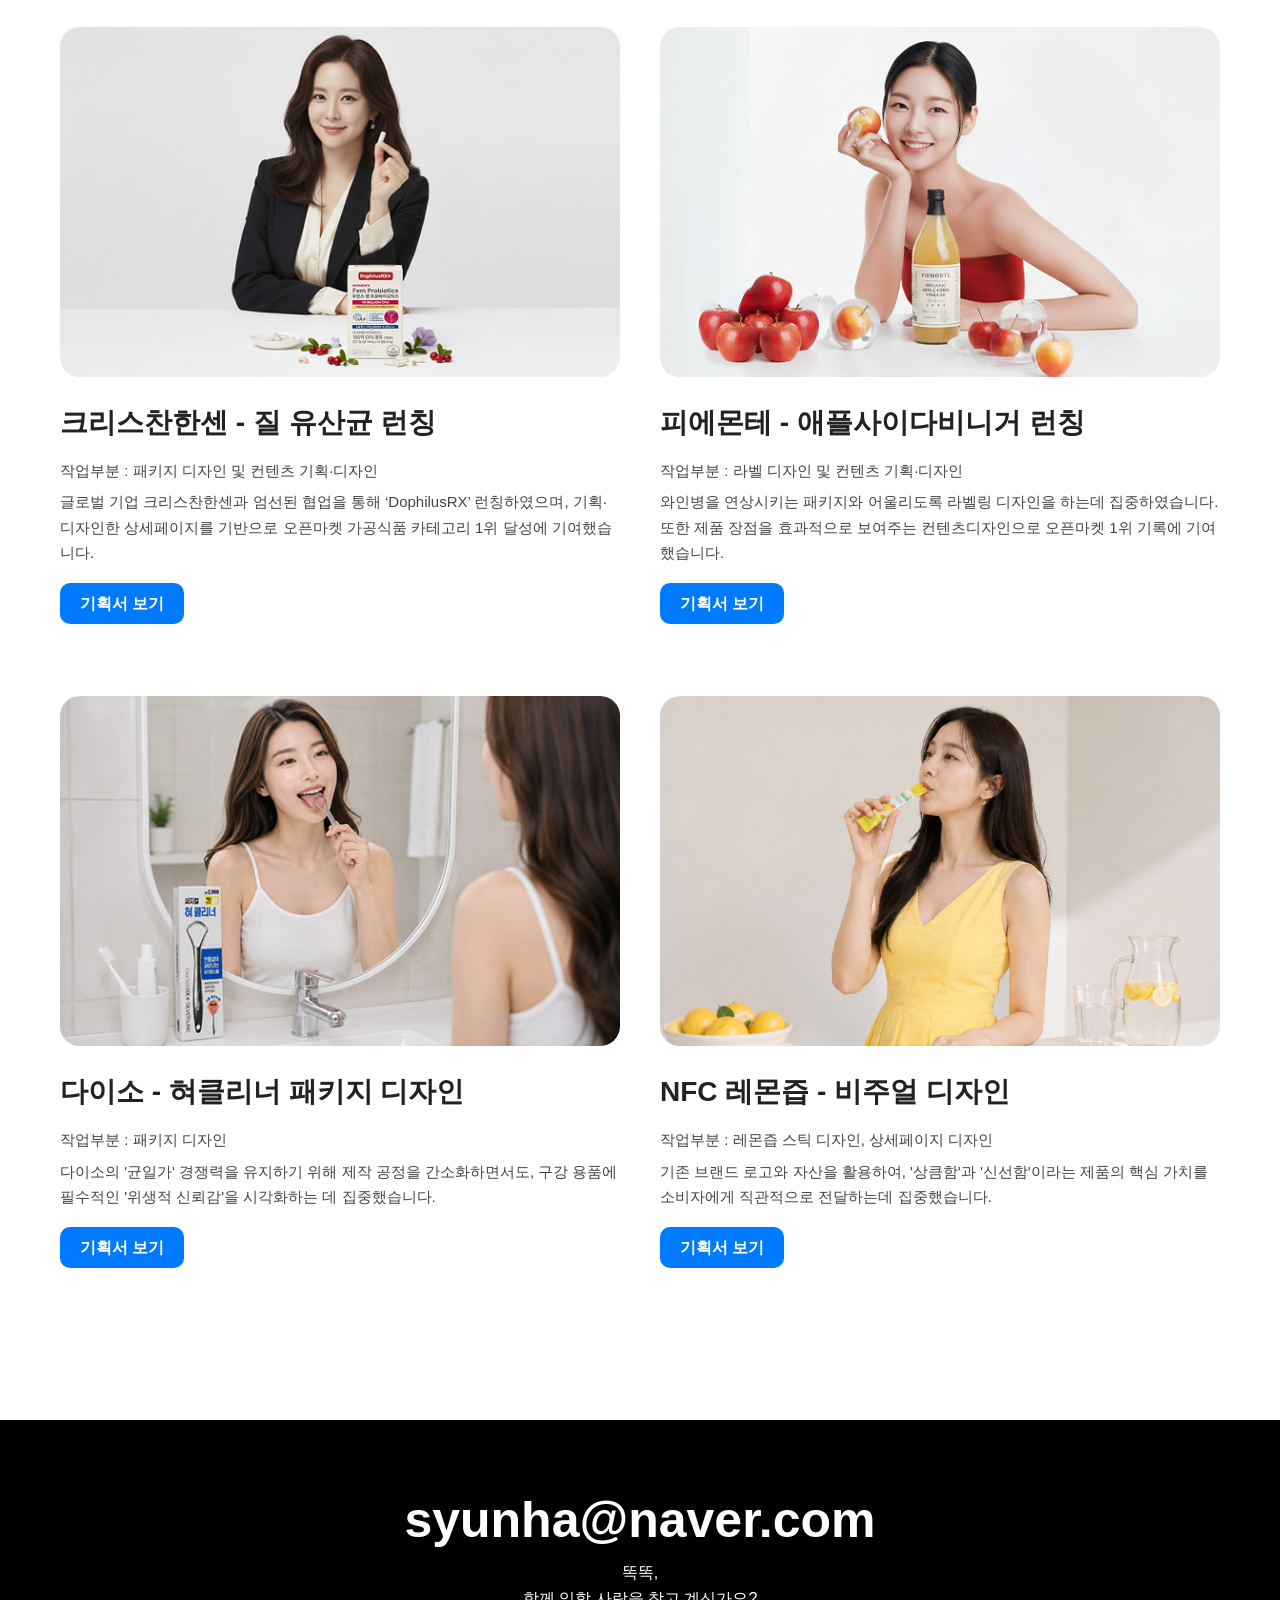
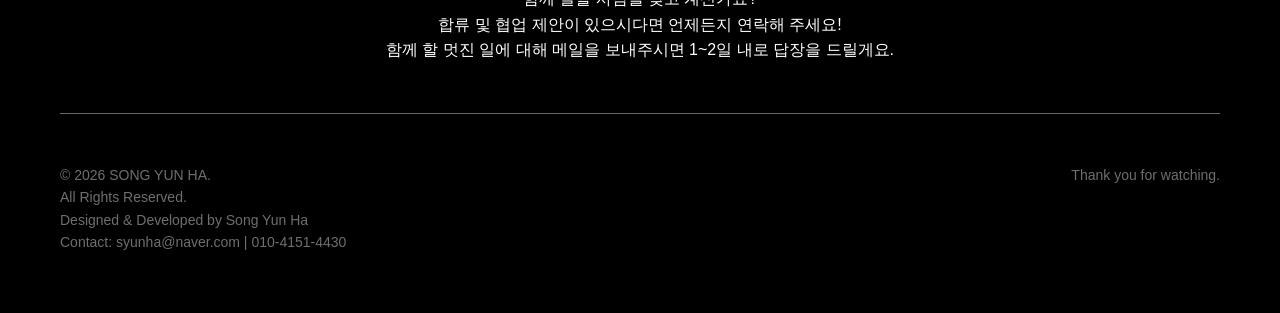
==== commit 51af0f4f: "Add files via upload" ====
--- a/index.html
+++ b/index.html
@@ -122,8 +122,8 @@
                     </video>
                 </div>
                 <div class="uxui-text-box">
-                    <p class="project-subtitle">Public Transport Solution | ez-ride</p>
-                    <h4 class="project-title">고단한 퇴근길 <br>앉아 갈 수 있을까?!</h4>
+                    <p class="project-subtitle">Mobile App UX/UI</p>
+                    <h4 class="project-title">[ez-ride] 대중교통 혼잡도 App </h4>
                     <p class="project-description"> </p>
                     <div class="uxui-btn-group">
                         <a target="_blank" href="https://brook-pruner-58c.notion.site/App-34ed8ecf4de480b79651d894b0123516?source=copy_link" class="btn-fill">기획서 보기</a>
@@ -140,9 +140,9 @@
                     </video>
                 </div>
                 <div class="uxui-text-box">
-                    <p class="project-subtitle">Donation Platform | 기부할개
+                    <p class="project-subtitle">Mobile App UX/UI
                                                                         </p>
-                    <h4 class="project-title">산책만 해도 쌓이는 사료<br> 일상이 되는 기부</h4>
+                    <h4 class="project-title">[기부할개] 유기동물 후원 App</h4>
                     <p class="project-description"></p>
                     <div class="uxui-btn-group">
                         <a target="_blank" href="https://brook-pruner-58c.notion.site/App-35dd8ecf4de48061982ff9ee387e7d9d?source=copy_link" class="btn-fill">기획서 보기</a>
